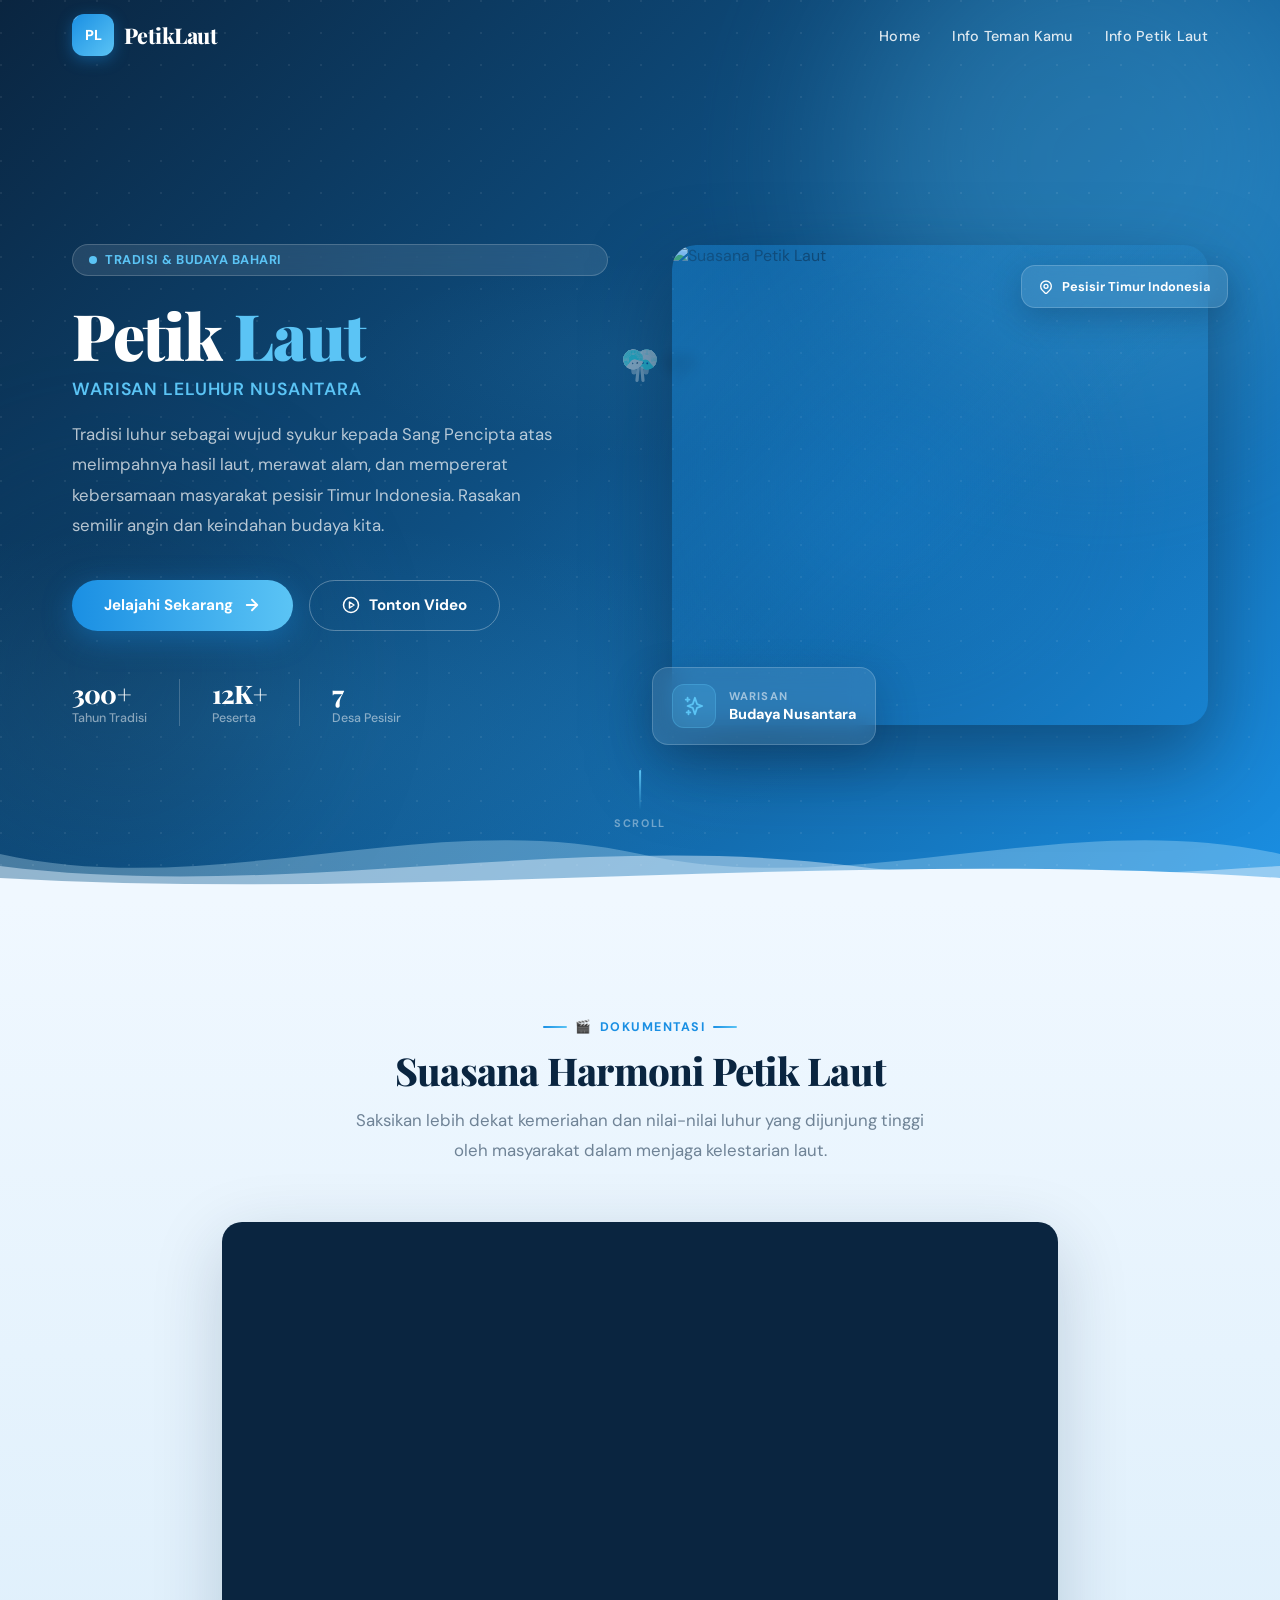
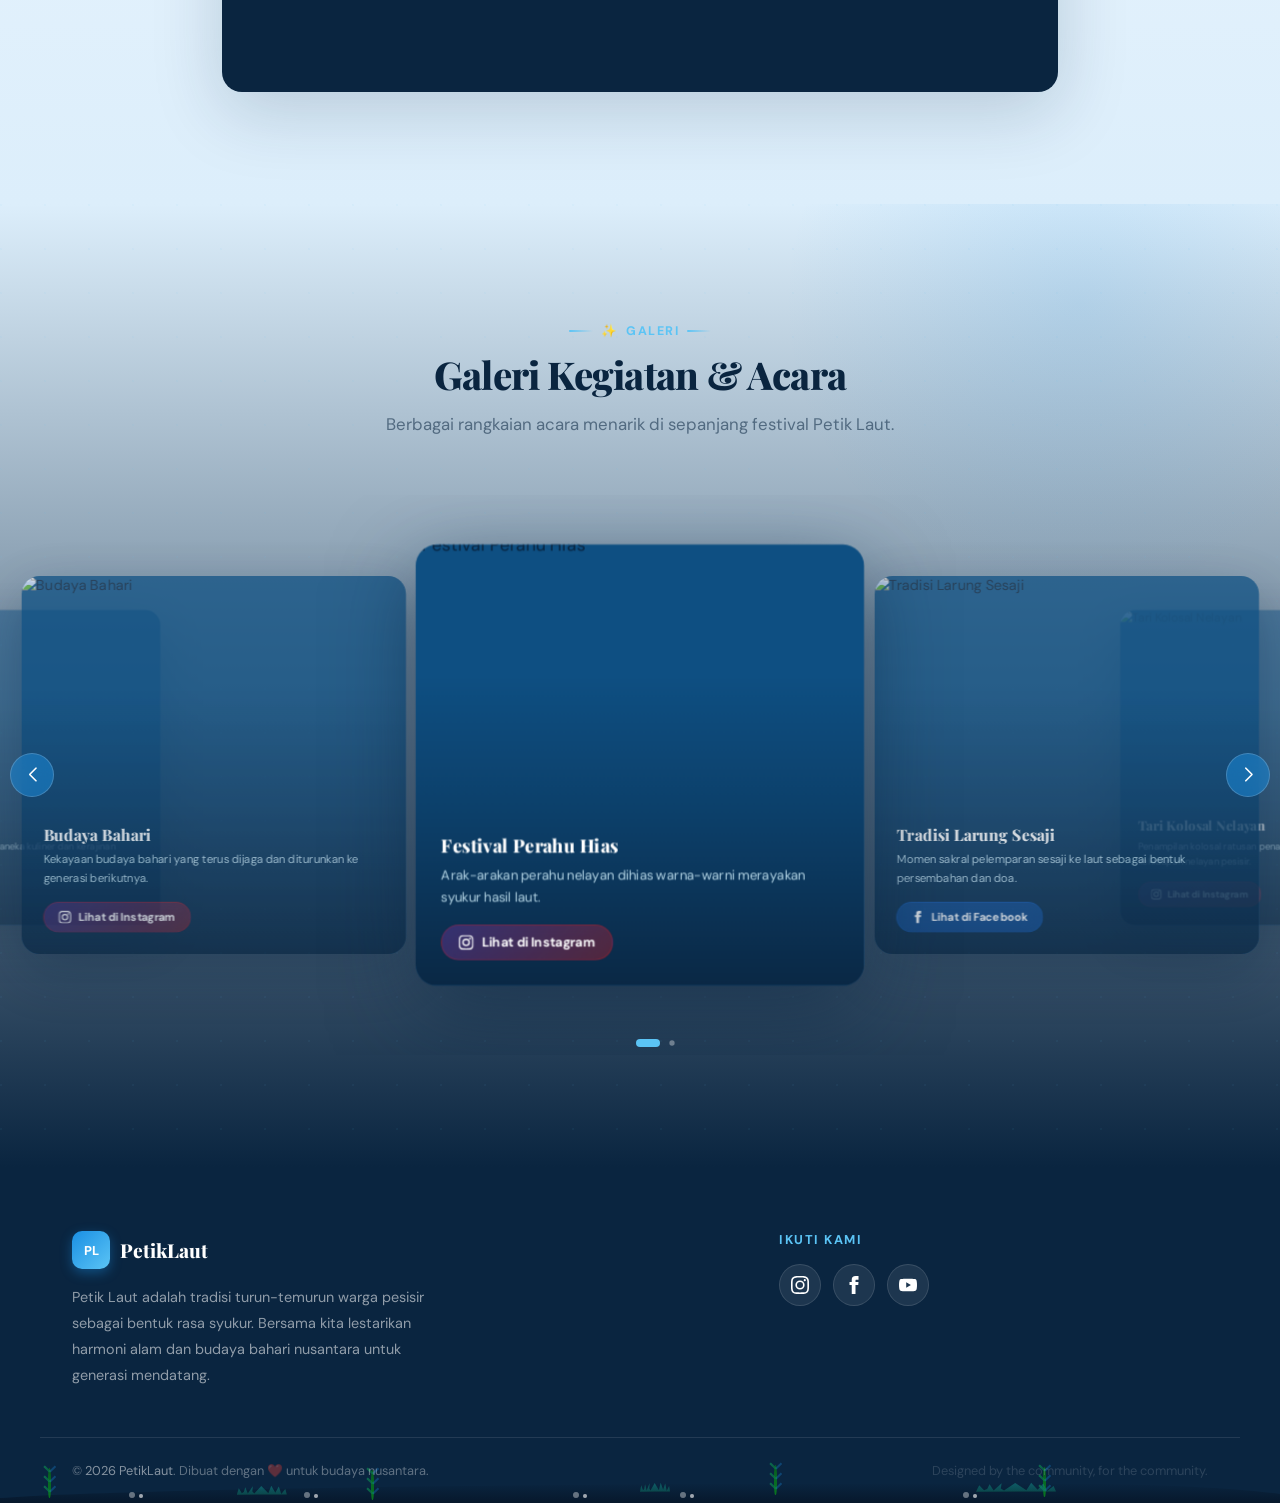
==== index.html @ adb7ad62 "first commit" ====
<!DOCTYPE html>
<html lang="id">
<head>
  <meta charset="UTF-8">
  <meta name="viewport" content="width=device-width, initial-scale=1.0">
  <title>PetikLaut | Tradisi & Budaya Bahari Nusantara</title>
  <meta name="description" content="PetikLaut adalah festival tradisi syukur masyarakat pesisir yang merayakan kelimpahan hasil laut dan kebersamaan budaya bahari nusantara.">

  <!-- Google Fonts -->
  <link rel="preconnect" href="https://fonts.googleapis.com">
  <link rel="preconnect" href="https://fonts.gstatic.com" crossorigin>
  <link href="https://fonts.googleapis.com/css2?family=Playfair+Display:ital,wght@0,400;0,700;0,800;0,900;1,400&family=DM+Sans:wght@300;400;500;600;700&display=swap" rel="stylesheet">

  <!-- Swiper CSS -->
  <link rel="stylesheet" href="https://cdn.jsdelivr.net/npm/swiper@11/swiper-bundle.min.css">

  <!-- Custom CSS -->
  <link rel="stylesheet" href="style.css">

  <!-- Tailwind CDN (utility helpers) -->
  <script src="https://cdn.tailwindcss.com"></script>
  <script>
    tailwind.config = {
      corePlugins: { preflight: false },
      theme: {
        extend: {
          fontFamily: {
            sans: ['DM Sans', 'sans-serif'],
            display: ['Playfair Display', 'serif']
          }
        }
      }
    }
  </script>
</head>
<body>

  <!-- ================================================
       NAVBAR
  ================================================ -->
  <header class="navbar" id="navbar">
    <div class="navbar-inner">
      <!-- Logo -->
      <a href="#home" class="logo" id="logoLink">
        <div class="logo-icon" id="logoIcon">PL</div>
        <span class="logo-text" id="logoText">PetikLaut</span>
      </a>

      <!-- Desktop Nav -->
      <ul class="nav-links" id="desktopNav" role="navigation" aria-label="Menu Utama">
        <!-- Populated by JS -->
      </ul>

      <!-- Hamburger -->
      <button class="hamburger" id="hamburgerBtn" aria-label="Buka menu" aria-expanded="false">
        <span></span>
        <span></span>
        <span></span>
      </button>
    </div>

    <!-- Mobile Menu -->
    <div class="mobile-menu" id="mobileMenu" aria-hidden="true">
      <!-- Populated by JS -->
    </div>
  </header>

  <main>

    <!-- ================================================
         HERO SECTION
    ================================================ -->
    <section id="home" class="hero-section">
      <!-- Animated background -->
      <div class="hero-bg" aria-hidden="true">
        <div class="hero-wave"></div>
        <div class="hero-wave"></div>
        <div class="hero-wave"></div>
      </div>
      <div class="hero-lines" aria-hidden="true"></div>

      <!-- Ocean Bubbles -->
      <div class="ocean-bubbles" aria-hidden="true">
        <span class="bubble" style="--s:12px;--l:5%;--d:0s;--t:9s"></span>
        <span class="bubble" style="--s:8px;--l:12%;--d:2s;--t:11s"></span>
        <span class="bubble" style="--s:5px;--l:18%;--d:4s;--t:8s"></span>
        <span class="bubble" style="--s:15px;--l:25%;--d:1s;--t:12s"></span>
        <span class="bubble" style="--s:6px;--l:32%;--d:3s;--t:10s"></span>
        <span class="bubble" style="--s:10px;--l:40%;--d:0.5s;--t:9s"></span>
        <span class="bubble" style="--s:4px;--l:48%;--d:5s;--t:7s"></span>
        <span class="bubble" style="--s:8px;--l:55%;--d:2.5s;--t:11s"></span>
        <span class="bubble" style="--s:11px;--l:62%;--d:1.5s;--t:10s"></span>
        <span class="bubble" style="--s:5px;--l:70%;--d:4.5s;--t:8s"></span>
        <span class="bubble" style="--s:9px;--l:78%;--d:0.8s;--t:12s"></span>
        <span class="bubble" style="--s:6px;--l:85%;--d:3.5s;--t:9s"></span>
        <span class="bubble" style="--s:13px;--l:92%;--d:2.2s;--t:10s"></span>
        <span class="bubble" style="--s:7px;--l:15%;--d:6s;--t:11s"></span>
        <span class="bubble" style="--s:10px;--l:45%;--d:7s;--t:8s"></span>
        <span class="bubble" style="--s:4px;--l:65%;--d:5.5s;--t:13s"></span>
        <span class="bubble" style="--s:8px;--l:35%;--d:8s;--t:9s"></span>
        <span class="bubble" style="--s:6px;--l:80%;--d:6.5s;--t:10s"></span>
      </div>

      <!-- Animated Ocean Waves -->
      <div class="ocean-waves" aria-hidden="true">
        <svg class="ocean-wave-svg wave-back" xmlns="http://www.w3.org/2000/svg" viewBox="0 0 1440 100" preserveAspectRatio="none">
          <path d="M0,60 C120,100 240,20 360,60 C480,100 600,20 720,60 C840,100 960,20 1080,60 C1200,100 1320,20 1440,60 L1440,100 L0,100 Z"/>
        </svg>
        <svg class="ocean-wave-svg wave-mid" xmlns="http://www.w3.org/2000/svg" viewBox="0 0 1440 100" preserveAspectRatio="none">
          <path d="M0,70 C160,100 320,40 480,70 C640,100 800,40 960,70 C1120,100 1280,40 1440,70 L1440,100 L0,100 Z"/>
        </svg>
        <svg class="ocean-wave-svg wave-front" xmlns="http://www.w3.org/2000/svg" viewBox="0 0 1440 100" preserveAspectRatio="none">
          <path d="M0,80 C240,100 480,55 720,80 C960,100 1200,55 1440,80 L1440,100 L0,100 Z"/>
        </svg>
      </div>

      <!-- CSS Koi Fish (credit: codepen.io/Adir-SL/pen/LYEPzxW) -->
      <div class="koi-pond" aria-hidden="true">
        <div class="fish">
          <div class="koiCoil"></div><div class="koiCoil"></div><div class="koiCoil"></div>
          <div class="koiCoil"></div><div class="koiCoil"></div><div class="koiCoil"></div>
          <div class="koiCoil"></div><div class="koiCoil"></div><div class="koiCoil"></div>
          <div class="koiCoil"></div><div class="koiCoil"></div><div class="koiCoil"></div>
          <div class="koiCoil"></div><div class="koiCoil"></div><div class="koiCoil"></div>
        </div>
        <div class="fish">
          <div class="koiCoil"></div><div class="koiCoil"></div><div class="koiCoil"></div>
          <div class="koiCoil"></div><div class="koiCoil"></div><div class="koiCoil"></div>
          <div class="koiCoil"></div><div class="koiCoil"></div><div class="koiCoil"></div>
          <div class="koiCoil"></div><div class="koiCoil"></div><div class="koiCoil"></div>
          <div class="koiCoil"></div><div class="koiCoil"></div><div class="koiCoil"></div>
        </div>
      </div>

      <!-- Fish Shadow Silhouettes -->
      <div class="fish-shadows" aria-hidden="true">
        <svg class="shadow-fish" viewBox="0 0 235 104" xmlns="http://www.w3.org/2000/svg">
          <path id="sf1" d="m 68.19699,20.522295 c 0.0489,-0.44418 -0.2178,-0.896934 -1.01784,-1.415715 -0.72801,-0.47505 -1.4826,-0.932949 -2.2149,-1.401138 -1.6035,-1.02813 -3.29018,-1.969653 -4.89798,-3.079245 C 55.39553,11.384887 49.845,10.221274 44.30305,9.4752582 42.0307,9.1888572 39.49082,9.3063332 37.58119,7.900907 36.09945,6.819613 33.53126,3.072384 30.71613,1.444869 30.22993,1.154181 27.94386,0 27.94386,0 c 0,0 1.30939,3.550006 1.60951,4.264295 0.69542,1.644664 -0.38158,3.063809 -0.83262,4.642447 -0.29069,1.0418502 2.13772,0.8129002 2.26463,1.782721 0.18179,1.432007 -4.15197,1.936211 -6.59152,2.417263 -3.65634,0.715146 -7.91635,2.082842 -11.56925,0.884072 C 8.52001,12.607667 5.45192,9.8611282 2.35895,6.755302 3.79696,13.480591 7.79715,17.358159 7.97465,18.177919 8.16072,19.083427 7.51504,19.269502 6.93366,19.860313 5.64399,21.125967 0.018,27.591438 0,29.641695 1.61379,29.39388 3.56115,27.980738 4.9803,27.155833 c 1.58035,-0.905509 7.60593,-5.373029 9.29347,-6.065023 0.38587,-0.160351 5.0549,-1.531476 5.09434,-0.932948 0.0695,0.932948 -0.30784,1.137031 -0.18436,1.527188 0.22638,0.746016 1.44144,1.46545 2.02282,1.985088 1.50918,1.292237 3.21044,2.42841 4.27373,4.156252 1.49203,2.401827 1.55805,4.999163 1.98251,7.677102 0.99469,-0.111473 2.0091,-2.17545 2.55961,-2.992638 0.51278,-0.772598 2.38639,-4.071359 3.09725,-4.275442 0.67227,-0.204082 2.75511,0.958673 3.50284,1.180763 2.85973,0.848057 5.644,1.353976 8.56032,1.353976 3.50799,0.0094 12.726,0.258104 19.55505,-4.800226 0.75545,-0.567658 2.55703,-2.731104 2.55703,-2.731104 0,0 -0.37644,-0.57709 -1.04785,-0.790605 0.89779,-0.584808 1.8659,-1.211633 1.94993,-1.925921 z"/>
          <path id="sf2" d="m 172.04828,20.913839 c 0.0489,-0.444179 -0.2178,-0.896934 -1.01784,-1.415715 -0.72801,-0.475049 -1.4826,-0.932948 -2.2149,-1.401138 -1.6035,-1.028129 -3.29018,-1.969653 -4.89798,-3.079244 -4.67074,-3.24131 -10.22127,-4.404923 -15.76322,-5.1509392 -2.27235,-0.286401 -4.81223,-0.168925 -6.72186,-1.574351 -1.48174,-1.081294 -4.04993,-4.828523 -6.86506,-6.456038 -0.4862,-0.290688 -2.77227,-1.44486897 -2.77227,-1.44486897 0,0 1.30939,3.55000597 1.60951,4.26429497 0.69542,1.644664 -0.38158,3.063809 -0.83262,4.642447 -0.29069,1.0418502 2.13772,0.8129002 2.26463,1.7827212 0.18179,1.432007 -4.15197,1.936211 -6.59152,2.417263 -3.65634,0.715146 -7.91635,2.082841 -11.56925,0.884071 -4.3046,-1.38313 -7.37269,-4.129669 -10.46566,-7.2354952 1.43801,6.7252892 5.4382,10.6028562 5.6157,11.4226162 0.18607,0.905509 -0.45961,1.091584 -1.04099,1.682394 -1.28967,1.265655 -6.91566,7.731125 -6.93366,9.781383 1.61379,-0.247815 3.56115,-1.660957 4.9803,-2.485862 1.58035,-0.905509 7.60593,-5.373029 9.29347,-6.065023 0.38587,-0.160351 5.0549,-1.531476 5.09434,-0.932949 0.0695,0.932949 -0.30784,1.137031 -0.18436,1.527189 0.22638,0.746016 1.44144,1.465449 2.02282,1.985088 1.50918,1.292237 3.21044,2.42841 4.27373,4.156252 1.49203,2.401827 1.55805,4.999163 1.98251,7.677102 0.99469,-0.111473 2.0091,-2.17545 2.55961,-2.992638 0.51278,-0.772598 2.38639,-4.07136 3.09725,-4.275442 0.67227,-0.204082 2.75511,0.958673 3.50284,1.180763 2.85973,0.848057 5.644,1.353976 8.56032,1.353976 3.50799,0.0094 12.726,0.258104 19.55505,-4.800226 0.75545,-0.567658 2.55703,-2.731104 2.55703,-2.731104 0,0 -0.37644,-0.577091 -1.04785,-0.790605 0.89779,-0.584808 1.8659,-1.211633 1.94993,-1.925922 z"/>
          <path id="sf3" d="m 127.65312,60.900973 c 0.0489,-0.44418 -0.2178,-0.896934 -1.01784,-1.415715 -0.72801,-0.47505 -1.4826,-0.932949 -2.2149,-1.401138 -1.6035,-1.02813 -3.29018,-1.969653 -4.89799,-3.079245 -4.67074,-3.24131 -10.22127,-4.404923 -15.76322,-5.150939 -2.27235,-0.286401 -4.812228,-0.168925 -6.721858,-1.574351 -1.48174,-1.081294 -4.04993,-4.828523 -6.86506,-6.456038 -0.4862,-0.290688 -2.77227,-1.444869 -2.77227,-1.444869 0,0 1.30939,3.550006 1.60951,4.264295 0.69542,1.644664 -0.38158,3.063809 -0.83262,4.642447 -0.29069,1.04185 2.13772,0.8129 2.26463,1.782721 0.18179,1.432007 -4.15197,1.936211 -6.59152,2.417263 -3.65634,0.715146 -7.91635,2.082842 -11.56925,0.884072 -4.3046,-1.383131 -7.37269,-4.12967 -10.46566,-7.235496 1.43801,6.725289 5.4382,10.602857 5.6157,11.422617 0.18607,0.905508 -0.45961,1.091583 -1.04099,1.682394 -1.28967,1.265654 -6.91566,7.731125 -6.93366,9.781382 1.61379,-0.247815 3.56115,-1.660957 4.9803,-2.485862 1.58035,-0.905509 7.60593,-5.373029 9.29347,-6.065023 0.38587,-0.160351 5.0549,-1.531476 5.09434,-0.932948 0.0695,0.932948 -0.30784,1.137031 -0.18436,1.527188 0.22638,0.746016 1.44144,1.46545 2.02282,1.985088 1.50918,1.292237 3.21044,2.42841 4.27373,4.156252 1.49203,2.401827 1.55805,4.999163 1.98251,7.677102 0.99469,-0.111473 2.0091,-2.17545 2.55961,-2.992638 0.51278,-0.772598 2.38639,-4.071359 3.09725,-4.275442 0.67227,-0.204082 2.75511,0.958673 3.50284,1.180763 2.85973,0.848057 5.643998,1.353976 8.560318,1.353976 3.50799,0.0094 12.726,0.258104 19.55506,-4.800226 0.75545,-0.567658 2.55703,-2.731104 2.55703,-2.731104 0,0 -0.37644,-0.57709 -1.04785,-0.790605 0.89779,-0.584808 1.8659,-1.211633 1.94993,-1.925921 z"/>
          <path id="sf4" d="m 200.07076,80.737109 c 0.0489,-0.44418 -0.2178,-0.896934 -1.01784,-1.415715 -0.72801,-0.47505 -1.4826,-0.932949 -2.2149,-1.401138 -1.6035,-1.02813 -3.29018,-1.969653 -4.89798,-3.079245 -4.67074,-3.24131 -10.22127,-4.404923 -15.76322,-5.150939 -2.27235,-0.286401 -4.81223,-0.168925 -6.72186,-1.574351 -1.48174,-1.081294 -4.04993,-4.828523 -6.86506,-6.456038 -0.4862,-0.290688 -2.77227,-1.444869 -2.77227,-1.444869 0,0 1.30939,3.550006 1.60951,4.264295 0.69542,1.644664 -0.38158,3.063809 -0.83262,4.642447 -0.29069,1.04185 2.13772,0.8129 2.26463,1.782721 0.18179,1.432007 -4.15197,1.936211 -6.59152,2.417263 -3.65634,0.715146 -7.91635,2.082842 -11.56925,0.884072 -4.3046,-1.383131 -7.37269,-4.12967 -10.46566,-7.235496 1.43801,6.725289 5.4382,10.602857 5.6157,11.422617 0.18607,0.905508 -0.45961,1.091583 -1.04099,1.682394 -1.28967,1.265654 -6.91566,7.731125 -6.93366,9.781382 1.61379,-0.247815 3.56115,-1.660957 4.9803,-2.485862 1.58035,-0.905509 7.60593,-5.373029 9.29347,-6.065023 0.38587,-0.160351 5.0549,-1.531476 5.09434,-0.932948 0.0695,0.932948 -0.30784,1.137031 -0.18436,1.527188 0.22638,0.746016 1.44144,1.46545 2.02282,1.985088 1.50918,1.292237 3.21044,2.42841 4.27373,4.156252 1.49203,2.401827 1.55805,4.999163 1.98251,7.677102 0.99469,-0.111473 2.0091,-2.17545 2.55961,-2.992638 0.51278,-0.772598 2.38639,-4.071359 3.09725,-4.275442 0.67227,-0.204082 2.75511,0.958673 3.50284,1.180763 2.85973,0.848057 5.644,1.353976 8.56032,1.353976 3.50799,0.0094 12.726,0.258104 19.55505,-4.800226 0.75545,-0.567658 2.55703,-2.731104 2.55703,-2.731104 0,0 -0.37644,-0.57709 -1.04785,-0.790605 0.89779,-0.584808 1.8659,-1.211633 1.94993,-1.925921 z"/>
        </svg>
      </div>

      <div class="hero-container">
        <!-- Left Column -->
        <div class="hero-left">
          <div class="hero-badge reveal" id="heroBadge">
            <span class="hero-badge-dot"></span>
            <span id="heroBadgeText">Tradisi &amp; Budaya Bahari</span>
          </div>

          <h1 class="hero-title reveal reveal-delay-1" id="heroTitle">
            <!-- Injected by JS -->
          </h1>

          <p class="hero-subtitle reveal reveal-delay-2" id="heroSubtitle">
            <!-- Injected by JS -->
          </p>

          <p class="hero-desc reveal reveal-delay-3" id="heroDesc">
            <!-- Injected by JS -->
          </p>

          <div class="hero-ctas reveal reveal-delay-4" id="heroCtas">
            <!-- Injected by JS -->
          </div>

          <div class="hero-stats reveal reveal-delay-5" id="heroStats">
            <!-- Injected by JS -->
          </div>
        </div>

        <!-- Right Column -->
        <div class="hero-right reveal reveal-delay-2">
          <div class="hero-image-wrapper" id="heroImageWrapper">
            <img src="" alt="Suasana Petik Laut" class="hero-image" id="heroImage" loading="eager">
            <div class="hero-image-glow" aria-hidden="true"></div>
          </div>

          <!-- Floating badges -->
          <div class="float-badge" id="floatBadge">
            <div class="float-badge-icon">
              <svg width="22" height="22" fill="none" stroke="currentColor" stroke-width="2" viewBox="0 0 24 24"><path d="M5 3v4M3 5h4M6 17v4m-2-2h4m5-16l2.286 6.857L21 12l-5.714 2.143L13 21l-2.286-6.857L5 12l5.714-2.143L13 3z" stroke-linecap="round" stroke-linejoin="round"/></svg>
            </div>
            <div class="float-badge-text">
              <small id="floatBadgeLabel">Warisan</small>
              <strong id="floatBadgeValue">Budaya Nusantara</strong>
            </div>
          </div>

          <div class="float-badge-2" id="floatBadge2">
            <svg width="16" height="16" fill="none" stroke="currentColor" stroke-width="2" viewBox="0 0 24 24"><path d="M17.657 16.657L13.414 20.9a1.998 1.998 0 01-2.827 0l-4.244-4.243a8 8 0 1111.314 0z" stroke-linecap="round" stroke-linejoin="round"/><path d="M15 11a3 3 0 11-6 0 3 3 0 016 0z" stroke-linecap="round" stroke-linejoin="round"/></svg>
            Pesisir Timur Indonesia
          </div>
        </div>
      </div>

      <!-- Scroll indicator -->
      <div class="scroll-indicator" aria-hidden="true">
        <div class="scroll-indicator-line"></div>
        <span>Scroll</span>
      </div>
    </section>

    <!-- ================================================
         VIDEO SECTION
    ================================================ -->
    <section id="info-teman">
      <div class="video-section-inner">
        <div class="section-header reveal">
          <div class="section-eyebrow" id="videoEyebrow">
            <span>🎬</span> Dokumentasi
          </div>
          <h2 class="section-title" id="videoTitle">Suasana Harmoni Petik Laut</h2>
          <p class="section-desc" id="videoDesc">
            <!-- Injected by JS -->
          </p>
        </div>

        <div class="video-wrapper reveal reveal-delay-2" id="video-section">
          <!-- iframe injected by JS -->
        </div>
      </div>
    </section>

    <!-- ================================================
         CAROUSEL SECTION
    ================================================ -->
    <section id="info-petik">
      <div class="carousel-section-inner">
        <div class="section-header reveal">
          <div class="section-eyebrow" id="carouselEyebrow">
            <span>✨</span> Galeri
          </div>
          <h2 class="section-title" id="carouselTitle">Galeri Kegiatan &amp; Acara</h2>
          <p class="section-desc" id="carouselDesc">
            <!-- Injected by JS -->
          </p>
        </div>

        <!-- Swiper -->
        <div class="swiper mySwiper reveal reveal-delay-2">
          <div class="swiper-wrapper" id="carouselWrapper">
            <!-- Slides injected by JS -->
          </div>
          <div class="swiper-pagination"></div>
          <div class="swiper-button-prev"></div>
          <div class="swiper-button-next"></div>
        </div>
      </div>
    </section>

  </main>

  <!-- ================================================
       FOOTER
  ================================================ -->
  <footer id="footer">
    <!-- Swimming fish in footer -->
    <div class="ft-sea-fish" aria-hidden="true"><span></span><span></span><span></span></div>
    <div class="ft-seabed" aria-hidden="true">
      <div class="ft-seaweed"><span></span><span></span><span></span></div>
      <div class="ft-seaweed"><span></span><span></span><span></span></div>
      <div class="ft-seaweed"><span></span><span></span><span></span></div>
      <div class="ft-seaweed"><span></span><span></span><span></span></div>
      <div class="ft-bubbles"><span></span><span></span><span></span><span></span><span></span></div>
      <div class="ft-bubbles"><span></span><span></span><span></span><span></span><span></span></div>
      <div class="ft-bubbles"><span></span><span></span><span></span><span></span><span></span></div>
      <div class="ft-kelp"></div>
      <div class="ft-kelp"></div>
      <div class="ft-kelp"></div>
    </div>

    <div class="footer-inner">
      <div class="footer-left">
        <div class="footer-brand">
          <div class="footer-logo-icon" id="footerLogoIcon">PL</div>
          <span class="footer-logo-text" id="footerLogoText">PetikLaut</span>
        </div>
        <p class="footer-desc" id="footerInfo">
          <!-- Injected by JS -->
        </p>
      </div>

      <div class="footer-right">
        <p class="footer-social-title">Ikuti Kami</p>
        <div class="footer-social-links" id="socialLinks">
          <!-- Injected by JS -->
        </div>
      </div>
    </div>

    <div class="footer-bottom">
      <p class="footer-copy">
        &copy; <span id="year"></span> <span id="footerCopyright">PetikLaut</span>. Dibuat dengan ❤️ untuk budaya nusantara.
      </p>
      <p class="footer-copy" style="opacity:0.4;">Designed by the community, for the community.</p>
    </div>
  </footer>

  <!-- Swiper JS -->
  <script src="https://cdn.jsdelivr.net/npm/swiper@11/swiper-bundle.min.js"></script>

  <!-- Custom JS -->
  <script src="script.js"></script>
</body>
</html>
---- style.css ----
/* ===================================================
   PetikLaut - Custom CSS
   Ocean-themed, modern, airy landing page
   Fonts: Playfair Display (display) + DM Sans (body)
=================================================== */

/* --- Reset & Base --- */
*, *::before, *::after {
  margin: 0;
  padding: 0;
  box-sizing: border-box;
}

html {
  scroll-behavior: smooth;
  font-size: 16px;
}

body {
  font-family: 'DM Sans', sans-serif;
  background-color: #f0f8ff;
  color: #0a2540;
  overflow-x: hidden;
  -webkit-font-smoothing: antialiased;
}

/* --- CSS Variables --- */
:root {
  --ocean-deep:   #0a2540;
  --ocean-mid:    #0e4f82;
  --ocean-bright: #1a8fe3;
  --ocean-light:  #5bc4f5;
  --ocean-foam:   #d0f0fd;
  --sand:         #f0f8ff;
  --accent:       #f59e0b;
  --white:        #ffffff;
  --radius-lg: 1rem;
  --radius-xl: 1.5rem;
  --radius-2xl: 2rem;
  --shadow-ocean: 0 20px 60px -10px rgba(10, 37, 64, 0.35);
  --shadow-card: 0 25px 50px -12px rgba(0, 0, 0, 0.15);
  --transition-smooth: all 0.4s cubic-bezier(0.4, 0, 0.2, 1);
}

/* =============================================
   NAVBAR / HEADER
============================================= */
.navbar {
  position: fixed;
  top: 0;
  left: 0;
  width: 100%;
  z-index: 1000;
  background: transparent;
  backdrop-filter: none;
  -webkit-backdrop-filter: none;
  border-bottom: 1px solid transparent;
  transition: background 0.4s ease, box-shadow 0.4s ease, backdrop-filter 0.4s ease, border-color 0.4s ease;
}

.navbar.scrolled {
  background: rgba(255, 255, 255, 0.88);
  backdrop-filter: blur(20px);
  -webkit-backdrop-filter: blur(20px);
  border-bottom: 1px solid rgba(10, 37, 64, 0.08);
  box-shadow: 0 2px 32px rgba(10, 37, 64, 0.10);
}

.navbar-inner {
  max-width: 1200px;
  margin: 0 auto;
  padding: 0 2rem;
  height: 70px;
  display: flex;
  align-items: center;
  justify-content: space-between;
}

/* Logo */
.logo {
  display: flex;
  align-items: center;
  gap: 0.6rem;
  text-decoration: none;
}

.logo-icon {
  width: 42px;
  height: 42px;
  background: linear-gradient(135deg, var(--ocean-bright), var(--ocean-light));
  border-radius: 12px;
  display: flex;
  align-items: center;
  justify-content: center;
  color: white;
  font-weight: 800;
  font-size: 0.9rem;
  letter-spacing: -0.5px;
  box-shadow: 0 4px 15px rgba(26, 143, 227, 0.4);
  flex-shrink: 0;
  position: relative;
  overflow: hidden;
}

.logo-icon::after {
  content: '';
  position: absolute;
  top: -40%;
  left: -40%;
  width: 60%;
  height: 60%;
  background: rgba(255,255,255,0.25);
  border-radius: 50%;
}

.logo-text {
  font-family: 'Playfair Display', serif;
  font-size: 1.35rem;
  font-weight: 800;
  color: white;
  letter-spacing: -0.5px;
  transition: color 0.4s ease;
}

.navbar.scrolled .logo-text {
  color: var(--ocean-deep);
}

/* Desktop Nav Links */
.nav-links {
  display: flex;
  align-items: center;
  gap: 2rem;
  list-style: none;
}

.nav-link {
  font-size: 0.9rem;
  font-weight: 500;
  color: rgba(255, 255, 255, 0.85);
  text-decoration: none;
  letter-spacing: 0.02em;
  position: relative;
  padding: 0.25rem 0;
  transition: color 0.3s ease;
}

.navbar.scrolled .nav-link {
  color: var(--ocean-deep);
}

.nav-link::after {
  content: '';
  position: absolute;
  bottom: -4px;
  left: 0;
  right: 0;
  height: 2px;
  background: var(--ocean-bright);
  transform: scaleX(0);
  transform-origin: center;
  border-radius: 99px;
  transition: transform 0.3s ease;
}

.nav-link:hover {
  color: var(--ocean-light);
}

.navbar.scrolled .nav-link:hover {
  color: var(--ocean-bright);
}

.nav-link:hover::after {
  transform: scaleX(1);
}

/* Hamburger */
.hamburger {
  display: none;
  flex-direction: column;
  gap: 5px;
  cursor: pointer;
  padding: 6px;
  border: none;
  background: rgba(255, 255, 255, 0.1);
  border-radius: 8px;
  transition: background 0.3s ease;
}

.navbar.scrolled .hamburger {
  background: rgba(10, 37, 64, 0.08);
}

.hamburger span {
  display: block;
  width: 24px;
  height: 2.5px;
  background: white;
  border-radius: 2px;
  transition: var(--transition-smooth);
}

.navbar.scrolled .hamburger span {
  background: var(--ocean-deep);
}

.hamburger.open span:nth-child(1) {
  transform: translateY(7.5px) rotate(45deg);
}
.hamburger.open span:nth-child(2) {
  opacity: 0;
  transform: scaleX(0);
}
.hamburger.open span:nth-child(3) {
  transform: translateY(-7.5px) rotate(-45deg);
}

/* Mobile Menu */
.mobile-menu {
  display: none;
  position: absolute;
  top: 100%;
  left: 0;
  width: 100%;
  background: rgba(255, 255, 255, 0.98);
  backdrop-filter: blur(20px);
  border-bottom: 1px solid rgba(10, 37, 64, 0.08);
  padding: 1rem 2rem 1.5rem;
  box-shadow: 0 10px 40px rgba(10, 37, 64, 0.12);
  transform: translateY(-10px);
  opacity: 0;
  transition: var(--transition-smooth);
  pointer-events: none;
}

.mobile-menu.open {
  display: block;
  transform: translateY(0);
  opacity: 1;
  pointer-events: all;
}

.mobile-nav-link {
  display: block;
  padding: 0.85rem 0;
  font-size: 1rem;
  font-weight: 600;
  color: var(--ocean-deep);
  text-decoration: none;
  border-bottom: 1px solid rgba(10, 37, 64, 0.08);
  transition: color 0.3s ease;
}

.mobile-nav-link:last-child {
  border-bottom: none;
}

.mobile-nav-link:hover {
  color: var(--ocean-bright);
}

/* =============================================
   HERO SECTION
============================================= */
.hero-section {
  min-height: 100vh;
  display: flex;
  align-items: center;
  flex-direction: column;
  justify-content: center;
  padding-top: 70px;
  position: relative;
  overflow: hidden;
  background: linear-gradient(135deg, #0a2540 0%, #0e4f82 45%, #1a8fe3 100%);
}

/* =============================================
   OCEAN ANIMATIONS
============================================= */

/* --- Animated Ocean Waves at hero bottom --- */
.ocean-waves {
  position: absolute;
  bottom: -2px;
  left: 0;
  width: 100%;
  height: 120px;
  z-index: 5;
  pointer-events: none;
  overflow: hidden;
}

.ocean-wave-svg {
  position: absolute;
  bottom: 0;
  left: 0;
  width: 200%;
  height: 100%;
}

.wave-back {
  fill: rgba(208, 240, 253, 0.30);
  animation: waveSlide 14s linear infinite;
}

.wave-mid {
  fill: rgba(220, 238, 251, 0.50);
  animation: waveSlide 10s linear infinite reverse;
}

.wave-front {
  fill: #f0f8ff;
  animation: waveSlide 7s linear infinite;
}

@keyframes waveSlide {
  0%   { transform: translateX(0); }
  100% { transform: translateX(-50%); }
}

/* --- Ocean Bubbles --- */
.ocean-bubbles {
  position: absolute;
  inset: 0;
  pointer-events: none;
  overflow: hidden;
  z-index: 3;
}

.bubble {
  position: absolute;
  bottom: -20px;
  left: var(--l);
  width: var(--s);
  height: var(--s);
  border-radius: 50%;
  background: radial-gradient(
    circle at 30% 30%,
    rgba(255, 255, 255, 0.45),
    rgba(255, 255, 255, 0.12) 50%,
    rgba(255, 255, 255, 0.05)
  );
  border: 1px solid rgba(255, 255, 255, 0.25);
  animation: bubbleRise var(--t) ease-in var(--d) infinite;
  will-change: transform, opacity;
}

/* Even bubbles: straight rise */
@keyframes bubbleRise {
  0% {
    transform: translateY(0) translateX(0) scale(1);
    opacity: 0;
  }
  5% {
    opacity: 0.7;
  }
  50% {
    opacity: 0.35;
  }
  100% {
    transform: translateY(-100vh) translateX(30px) scale(0.2);
    opacity: 0;
  }
}

/* Odd bubbles: wobble rise */
.bubble:nth-child(odd) {
  animation-name: bubbleRiseWobble;
}

@keyframes bubbleRiseWobble {
  0% {
    transform: translateY(0) translateX(0) scale(1);
    opacity: 0;
  }
  5% {
    opacity: 0.7;
  }
  25% {
    transform: translateY(-25vh) translateX(20px) scale(0.85);
  }
  50% {
    transform: translateY(-50vh) translateX(-15px) scale(0.65);
    opacity: 0.3;
  }
  75% {
    transform: translateY(-75vh) translateX(25px) scale(0.4);
  }
  100% {
    transform: translateY(-100vh) translateX(-10px) scale(0.15);
    opacity: 0;
  }
}

/* --- Underwater caustics light --- */
.hero-section::after {
  content: '';
  position: absolute;
  inset: 0;
  background:
    radial-gradient(ellipse 600px 200px at 20% 80%, rgba(91, 196, 245, 0.10), transparent),
    radial-gradient(ellipse 400px 150px at 70% 60%, rgba(26, 143, 227, 0.08), transparent),
    radial-gradient(ellipse 300px 100px at 50% 40%, rgba(91, 196, 245, 0.06), transparent);
  animation: caustics 6s ease-in-out infinite alternate;
  pointer-events: none;
  z-index: 2;
}

@keyframes caustics {
  0% {
    opacity: 0.5;
    transform: scale(1) rotate(0deg);
  }
  100% {
    opacity: 1;
    transform: scale(1.05) rotate(1deg);
  }
}

/* --- Pure CSS Koi Fish --- */
.koi-pond {
  position: absolute;
  inset: 0;
  pointer-events: none;
  z-index: 4;
  overflow: hidden;
  opacity: 0.45;
}

.fish {
  position: absolute;
  top: -35%;
  left: 0;
  width: 100%;
  height: 100%;
  filter: drop-shadow(
    calc(var(--coilSize) * 4) calc(var(--coilSize) / 3) 5px rgba(0, 0, 0, 0.2)
  );
  --coilSize: 10px;
  --delayCount: 40ms;
  --scaleMe: 1;
  --scaleFlip: 1;
  --posFlip: 0;
}

.fish .koiCoil {
  position: absolute;
  width: var(--coilSize);
  height: var(--coilSize);
  background-color: var(--ocean-light);
  border-radius: 50%;
  top: 50%;
  left: 50%;
  margin-left: calc(var(--coilSize) / -2);
  margin-top: calc(var(--coilSize) / -2);
  transform: scale(var(--scaleMe));
  filter: contrast(200%);
  offset-path: path(
    "M11.7692 229.5C14.552 200.052 7.51901 171.858 -42.8757 170.644C-105.869 169.128 -131.294 76.612 -101.695 51.5872C-72.0955 26.5625 -24.6607 -50.7867 70.5883 51.5872C165.837 153.961 27.7073 131.211 33.0199 183.157C38.3326 235.102 90.3211 195.669 139.274 223.727C188.226 251.785 207.959 299.56 139.274 316.243C70.5883 332.926 41.3685 398.9 81.9726 419.754C122.577 440.608 222 478.524 222 419.754C222 372.738 222 242.432 222 183.157C219.091 129.948 175.78 30.8091 25.8099 59.9288C-161.652 96.3284 -30.3529 119.837 25.8099 141.07C81.9726 162.303 171.529 204.769 126.751 260.506C81.9726 316.243 101.326 362.501 139.274 373.496C177.222 384.492 170.012 464.495 70.5883 462.979C-28.835 461.462 -42.8757 393.015 -42.8757 373.496C-42.8757 238.288 11.7692 293 11.7692 240.506C11.7692 208.05 11.7692 237.336 11.7692 229.5Z"
  );
  animation: fishAnim 20000ms linear infinite;
  box-shadow: calc(var(--coilSize) / -2) calc(var(--coilSize) / -10) 0
    rgba(255, 255, 255, 0.7) inset;
}

/* Second fish: mirrored, white body */
.fish:nth-of-type(2) {
  transform-origin: top center;
  transform: scale(-1, 1);
  filter: drop-shadow(
    calc(var(--coilSize) * -4) calc(var(--coilSize) / 3) 5px rgba(0, 0, 0, 0.2)
  );
}

.fish:nth-of-type(2) .koiCoil {
  background-color: rgba(255, 255, 255, 0.85);
  box-shadow: calc(var(--coilSize) / -2) calc(var(--coilSize) / -10) 0
    var(--ocean-light) inset;
}

/* Head markings */
.fish .koiCoil:nth-of-type(15),
.fish .koiCoil:nth-of-type(14) {
  background-color: var(--ocean-light);
}

.fish:nth-of-type(2) .koiCoil:nth-of-type(15),
.fish:nth-of-type(2) .koiCoil:nth-of-type(14) {
  background-color: rgba(255, 255, 255, 0.85);
}

/* Face */
.fish .koiCoil:nth-of-type(15)::after {
  content: ":";
  position: absolute;
  color: rgba(10, 37, 64, 0.6);
  font-weight: 800;
  text-align: center;
  line-height: 60%;
  font-size: calc(var(--coilSize) * 1.2);
  font-family: 'DM Sans', sans-serif;
}

/* Tail fin */
.fish .koiCoil:nth-of-type(1)::before {
  content: "";
  position: absolute;
  width: 100%;
  height: 50%;
  top: 25%;
  left: -100%;
  border-radius: var(--coilSize);
  background-color: rgba(255, 255, 255, 0.6);
  transform-origin: center right;
  animation: backFlip 200ms ease-in-out alternate infinite;
}

/* Body scaling per coil segment */
.fish .koiCoil:nth-of-type(14) { --scaleMe: 1.2; animation-delay: calc(var(--delayCount) * 1); }
.fish .koiCoil:nth-of-type(13) { --scaleMe: 1.35; animation-delay: calc(var(--delayCount) * 2); }
.fish .koiCoil:nth-of-type(12) { --scaleMe: 1.55; animation-delay: calc(var(--delayCount) * 3); }
.fish .koiCoil:nth-of-type(11) { --scaleMe: 1.75; animation-delay: calc(var(--delayCount) * 4); }
.fish .koiCoil:nth-of-type(10) { --scaleMe: 1.9; animation-delay: calc(var(--delayCount) * 5); }
.fish .koiCoil:nth-of-type(9)  { --scaleMe: 2; animation-delay: calc(var(--delayCount) * 6); }
.fish .koiCoil:nth-of-type(8)  { --scaleMe: 2; animation-delay: calc(var(--delayCount) * 7); }
.fish .koiCoil:nth-of-type(7)  { --scaleMe: 2; animation-delay: calc(var(--delayCount) * 8); }
.fish .koiCoil:nth-of-type(6)  { --scaleMe: 1.9; animation-delay: calc(var(--delayCount) * 9); }
.fish .koiCoil:nth-of-type(5)  { --scaleMe: 1.75; animation-delay: calc(var(--delayCount) * 10); }
.fish .koiCoil:nth-of-type(4)  { --scaleMe: 1.55; animation-delay: calc(var(--delayCount) * 11); }
.fish .koiCoil:nth-of-type(3)  { --scaleMe: 1.35; animation-delay: calc(var(--delayCount) * 12); }
.fish .koiCoil:nth-of-type(2)  { --scaleMe: 1.2; animation-delay: calc(var(--delayCount) * 13); }
.fish .koiCoil:nth-of-type(1)  { animation-delay: calc(var(--delayCount) * 14); }

/* Side fins */
.fish .koiCoil:nth-of-type(12)::before,
.fish .koiCoil:nth-of-type(12)::after {
  content: "";
  position: absolute;
  width: 100%;
  height: 20%;
  top: -10%;
  left: -100%;
  border-radius: var(--coilSize);
  background-color: rgba(255, 255, 255, 0.5);
  transform-origin: center right;
  animation: sideFlip 500ms ease-in-out alternate infinite;
}

.fish .koiCoil:nth-of-type(12)::after {
  --scaleFlip: -1;
  --posFlip: calc(var(--coilSize) * -1);
}

/* Koi fish keyframes */
@keyframes fishAnim {
  0%   { offset-distance: 0%; }
  100% { offset-distance: 100%; }
}

@keyframes backFlip {
  0%   { transform: rotate(45deg); }
  100% { transform: rotate(-45deg); }
}

@keyframes sideFlip {
  0%   { transform: scale(1, var(--scaleFlip)) translateY(var(--posFlip)) rotate(80deg); }
  100% { transform: scale(1, var(--scaleFlip)) translateY(var(--posFlip)) rotate(20deg); }
}

/* --- Fish Shadow Silhouettes --- */
.fish-shadows {
  position: absolute;
  inset: 0;
  pointer-events: none;
  overflow: hidden;
  z-index: 3;
}

.shadow-fish {
  width: 235px;
  height: 104px;
  position: absolute;
  top: 60%;
  margin-left: -235px;
  overflow: visible;
  animation: shadowSwim 25s linear infinite;
}

.shadow-fish path {
  fill: rgba(6, 20, 40, 0.15);
  animation: shadowBounce 2s infinite;
}

.shadow-fish #sf2 { animation-delay: 0.5s; }
.shadow-fish #sf3 { animation-delay: 0.1s; }
.shadow-fish #sf4 { animation-delay: 0.3s; }

@keyframes shadowSwim {
  0%   { margin-left: -235px; }
  70%  { margin-left: 100%; }
  100% { margin-left: 100%; }
}

@keyframes shadowBounce {
  0%, 50%, 100% { transform: translateY(0); }
  25%  { transform: translateY(-5px); }
  75%  { transform: translateY(-3px); }
}

/* Scroll Indicator */
.scroll-indicator {
  position: absolute;
  bottom: 70px;
  left: 50%;
  transform: translateX(-50%);
  display: flex;
  flex-direction: column;
  align-items: center;
  gap: 0.4rem;
  z-index: 10;
  animation: fadeInUp 1s ease 1.5s both;
}

.scroll-indicator span {
  font-size: 0.68rem;
  font-weight: 700;
  letter-spacing: 0.15em;
  color: rgba(255, 255, 255, 0.4);
  text-transform: uppercase;
}

.scroll-indicator-line {
  width: 1.5px;
  height: 40px;
  background: linear-gradient(to bottom, var(--ocean-light), transparent);
  border-radius: 2px;
  animation: scrollLine 1.8s ease-in-out infinite;
}

@keyframes scrollLine {
  0% { transform: scaleY(0); transform-origin: top; opacity: 1; }
  50% { transform: scaleY(1); transform-origin: top; opacity: 1; }
  51% { transform: scaleY(1); transform-origin: bottom; }
  100% { transform: scaleY(0); transform-origin: bottom; opacity: 0.3; }
}

@keyframes fadeInUp {
  from { opacity: 0; transform: translateX(-50%) translateY(15px); }
  to   { opacity: 1; transform: translateX(-50%) translateY(0); }
}

/* Animated background blobs */
.hero-bg {
  position: absolute;
  inset: 0;
  overflow: hidden;
  pointer-events: none;
}

.hero-wave {
  position: absolute;
  border-radius: 50%;
  filter: blur(80px);
  opacity: 0.25;
  animation: floatBlob 8s ease-in-out infinite;
}

.hero-wave:nth-child(1) {
  width: 520px;
  height: 520px;
  background: var(--ocean-light);
  top: -100px;
  right: -80px;
  animation-delay: 0s;
}

.hero-wave:nth-child(2) {
  width: 340px;
  height: 340px;
  background: var(--ocean-deep);
  bottom: 60px;
  left: -60px;
  animation-delay: -3s;
}

.hero-wave:nth-child(3) {
  width: 260px;
  height: 260px;
  background: var(--ocean-bright);
  top: 40%;
  right: 20%;
  animation-delay: -5s;
}

@keyframes floatBlob {
  0%, 100% { transform: scale(1) translateY(0); }
  50%      { transform: scale(1.12) translateY(-20px); }
}

/* Decorative grid pattern */
.hero-lines {
  position: absolute;
  inset: 0;
  background-image:
    radial-gradient(circle at 1px 1px, rgba(255, 255, 255, 0.07) 1px, transparent 0);
  background-size: 32px 32px;
  pointer-events: none;
}

.hero-container {
  max-width: 1200px;
  margin: 0 auto;
  padding: 5rem 2rem;
  position: relative;
  z-index: 10;
  width: 100%;
  display: grid;
  grid-template-columns: 1fr 1fr;
  gap: 4rem;
  align-items: center;
}

/* Hero Left */
.hero-left {
  display: flex;
  flex-direction: column;
}

.hero-badge {
  display: inline-flex;
  align-items: center;
  gap: 0.5rem;
  padding: 0.4rem 1rem;
  background: rgba(255, 255, 255, 0.10);
  border: 1px solid rgba(255, 255, 255, 0.18);
  backdrop-filter: blur(12px);
  border-radius: 999px;
  font-size: 0.8rem;
  font-weight: 700;
  color: var(--ocean-light);
  margin-bottom: 1.5rem;
  letter-spacing: 0.04em;
  text-transform: uppercase;
}

.hero-badge-dot {
  width: 8px;
  height: 8px;
  background: var(--ocean-light);
  border-radius: 50%;
  animation: pulse 2s infinite;
}

@keyframes pulse {
  0%, 100% { opacity: 1; transform: scale(1); }
  50% { opacity: 0.6; transform: scale(0.8); }
}

.hero-title {
  font-family: 'Playfair Display', serif;
  font-size: clamp(3rem, 5vw, 5rem);
  font-weight: 900;
  line-height: 1.1;
  color: white;
  margin-bottom: 0.5rem;
  letter-spacing: -0.02em;
}

.hero-title .highlight {
  color: var(--ocean-light);
  -webkit-text-fill-color: var(--ocean-light);
  background: none;
  -webkit-background-clip: unset;
  background-clip: unset;
}

.hero-subtitle {
  font-size: 1.1rem;
  font-weight: 600;
  color: var(--ocean-light);
  margin-bottom: 1.2rem;
  letter-spacing: 0.05em;
  text-transform: uppercase;
}

.hero-desc {
  font-size: 1.05rem;
  line-height: 1.8;
  color: rgba(255, 255, 255, 0.70);
  margin-bottom: 2.5rem;
  max-width: 480px;
}

.hero-ctas {
  display: flex;
  gap: 1rem;
  flex-wrap: wrap;
  margin-bottom: 3rem;
}

.btn-primary {
  display: inline-flex;
  align-items: center;
  gap: 0.6rem;
  padding: 0.9rem 2rem;
  background: linear-gradient(90deg, var(--ocean-bright), var(--ocean-light));
  color: white;
  font-weight: 700;
  font-size: 0.95rem;
  font-family: 'DM Sans', sans-serif;
  border-radius: 99px;
  text-decoration: none;
  box-shadow: 0 8px 30px rgba(26, 143, 227, 0.4);
  transition: var(--transition-smooth);
  border: none;
  cursor: pointer;
  white-space: nowrap;
  position: relative;
  overflow: hidden;
}

.btn-primary::after {
  content: '';
  position: absolute;
  top: 0;
  left: -75%;
  width: 50%;
  height: 100%;
  background: linear-gradient(90deg, transparent, rgba(255, 255, 255, 0.30), transparent);
  transform: skewX(-20deg);
  animation: shimmer 2.8s ease infinite;
}

@keyframes shimmer {
  0%   { left: -75%; }
  100% { left: 125%; }
}

.btn-primary:hover {
  transform: translateY(-3px);
  box-shadow: 0 15px 40px rgba(26, 143, 227, 0.5);
}

.btn-secondary {
  display: inline-flex;
  align-items: center;
  gap: 0.6rem;
  padding: 0.9rem 2rem;
  background: transparent;
  color: white;
  font-weight: 700;
  font-size: 0.95rem;
  font-family: 'DM Sans', sans-serif;
  border-radius: 99px;
  text-decoration: none;
  border: 1.5px solid rgba(255, 255, 255, 0.30);
  box-shadow: none;
  transition: var(--transition-smooth);
  white-space: nowrap;
}

.btn-secondary:hover {
  transform: translateY(-3px);
  border-color: rgba(255, 255, 255, 0.5);
  background: rgba(255, 255, 255, 0.10);
  color: white;
}

/* Hero Stats */
.hero-stats {
  display: flex;
  gap: 2rem;
}

.stat-item {
  display: flex;
  flex-direction: column;
}

.stat-value {
  font-family: 'Playfair Display', serif;
  font-size: 1.6rem;
  font-weight: 800;
  color: white;
  letter-spacing: -0.03em;
  line-height: 1.1;
}

.stat-label {
  font-size: 0.78rem;
  color: rgba(255, 255, 255, 0.50);
  font-weight: 500;
  margin-top: 0.2rem;
}

.stat-divider {
  width: 1px;
  background: rgba(255, 255, 255, 0.20);
  align-self: stretch;
}

/* Hero Image Glow */
.hero-image-glow {
  position: absolute;
  inset: 0;
  background: linear-gradient(
    135deg,
    rgba(26, 143, 227, 0.25) 0%,
    transparent 60%
  );
  pointer-events: none;
  z-index: 1;
  border-radius: inherit;
}

/* Hero Right */
.hero-right {
  position: relative;
}

.hero-image-wrapper {
  position: relative;
  border-radius: 24px;
  overflow: hidden;
  box-shadow: 0 32px 80px rgba(10, 37, 64, 0.5);
}

.hero-image-wrapper::before {
  content: '';
  position: absolute;
  inset: 0;
  background: linear-gradient(135deg, rgba(26, 143, 227, 0.25) 0%, transparent 60%);
  z-index: 1;
  pointer-events: none;
  border-radius: 24px;
}

.hero-image {
  width: 100%;
  height: 480px;
  object-fit: cover;
  display: block;
  transition: transform 8s ease;
}

.hero-image-wrapper:hover .hero-image {
  transform: scale(1.04);
}

/* Floating badge on hero image */
.float-badge {
  position: absolute;
  bottom: -20px;
  left: -20px;
  background: rgba(255, 255, 255, 0.10);
  border: 1px solid rgba(255, 255, 255, 0.18);
  backdrop-filter: blur(12px);
  padding: 1rem 1.2rem;
  border-radius: 16px;
  box-shadow: 0 15px 40px rgba(10, 37, 64, 0.25);
  display: flex;
  align-items: center;
  gap: 0.8rem;
  z-index: 10;
  animation: floatUp 3s ease-in-out infinite;
}

.float-badge-icon {
  width: 44px;
  height: 44px;
  background: rgba(91, 196, 245, 0.2);
  border: 1px solid rgba(91, 196, 245, 0.3);
  border-radius: 12px;
  display: flex;
  align-items: center;
  justify-content: center;
  color: var(--ocean-light);
  flex-shrink: 0;
}

.float-badge-text small {
  display: block;
  font-size: 0.7rem;
  font-weight: 700;
  color: rgba(255, 255, 255, 0.55);
  text-transform: uppercase;
  letter-spacing: 0.1em;
}

.float-badge-text strong {
  font-size: 0.9rem;
  font-weight: 800;
  color: white;
}

.float-badge-2 {
  position: absolute;
  top: 20px;
  right: -20px;
  background: rgba(255, 255, 255, 0.10);
  border: 1px solid rgba(255, 255, 255, 0.18);
  backdrop-filter: blur(12px);
  padding: 0.75rem 1rem;
  border-radius: 14px;
  color: white;
  font-size: 0.8rem;
  font-weight: 700;
  display: flex;
  align-items: center;
  gap: 0.5rem;
  z-index: 10;
  box-shadow: 0 10px 30px rgba(10, 37, 64, 0.25);
  animation: floatUp 3s ease-in-out infinite 1.5s;
}

@keyframes floatUp {
  0%, 100% { transform: translateY(0); }
  50% { transform: translateY(-10px); }
}

/* =============================================
   SECTION COMMON
============================================= */
.section-header {
  text-align: center;
  margin-bottom: 3.5rem;
}

.section-eyebrow {
  display: inline-flex;
  align-items: center;
  gap: 0.5rem;
  font-size: 0.78rem;
  font-weight: 700;
  letter-spacing: 0.12em;
  text-transform: uppercase;
  color: var(--ocean-bright);
  margin-bottom: 0.75rem;
}

.section-eyebrow::before,
.section-eyebrow::after {
  content: '';
  display: block;
  height: 2px;
  width: 24px;
  background: linear-gradient(90deg, var(--ocean-bright), var(--ocean-light));
  border-radius: 2px;
}

.section-title {
  font-family: 'Playfair Display', serif;
  font-size: clamp(1.8rem, 3vw, 2.8rem);
  font-weight: 800;
  letter-spacing: -0.02em;
  line-height: 1.2;
}

.section-desc {
  font-size: 1.05rem;
  line-height: 1.8;
  max-width: 600px;
  margin: 0.75rem auto 0;
}

/* =============================================
   VIDEO SECTION
============================================= */
#info-teman {
  padding: 7rem 0;
  background: linear-gradient(180deg, #f0f8ff 0%, #dceefb 100%);
  position: relative;
}

.video-section-inner {
  max-width: 900px;
  margin: 0 auto;
  padding: 0 2rem;
}

.video-section-inner .section-title {
  color: var(--ocean-deep);
}

.video-section-inner .section-desc {
  color: rgba(10, 37, 64, 0.55);
}

.video-wrapper {
  position: relative;
  width: 100%;
  padding-bottom: 56.25%;
  border-radius: 20px;
  overflow: hidden;
  box-shadow: 0 20px 70px rgba(10, 37, 64, 0.18);
  background: var(--ocean-deep);
}

.video-wrapper iframe {
  position: absolute;
  inset: 0;
  width: 100%;
  height: 100%;
  border: none;
  border-radius: 20px;
}

/* =============================================
   CAROUSEL SECTION
============================================= */
#info-petik {
  padding: 7rem 0;
  background: linear-gradient(180deg, #dceefb 0%, var(--ocean-deep) 100%);
  position: relative;
  overflow: hidden;
}

/* BG pattern */
#info-petik::before {
  content: '';
  position: absolute;
  inset: 0;
  background-image:
    radial-gradient(circle at 1px 1px, rgba(91, 196, 245, 0.05) 1px, transparent 0);
  background-size: 44px 44px;
  pointer-events: none;
}

/* Decorative gradient orb */
#info-petik::after {
  content: '';
  position: absolute;
  width: 600px;
  height: 600px;
  background: radial-gradient(circle, rgba(26, 143, 227, 0.12), transparent 70%);
  top: -200px;
  right: -100px;
  pointer-events: none;
}

.carousel-section-inner {
  max-width: 1300px;
  margin: 0 auto;
  position: relative;
  z-index: 5;
}

.carousel-section-inner .section-eyebrow {
  color: var(--ocean-light);
}
.carousel-section-inner .section-eyebrow::before,
.carousel-section-inner .section-eyebrow::after {
  background: linear-gradient(90deg, var(--ocean-light), transparent);
}

.carousel-section-inner .section-title {
  color: var(--ocean-deep);
}

.carousel-section-inner .section-desc {
  color: rgba(10, 37, 64, 0.55);
}

/* Swiper custom styles */
.swiper {
  width: 100%;
  padding: 60px 0 80px !important;
}

.swiper-slide {
  transform: scale(0.72);
  opacity: 0.5;
  transition: transform 0.5s cubic-bezier(0.4, 0, 0.2, 1), opacity 0.5s ease;
  cursor: grab;
}

.swiper-slide:active {
  cursor: grabbing;
}

.swiper-slide-active {
  transform: scale(1.05) !important;
  opacity: 1 !important;
  z-index: 10;
}

.swiper-slide-prev,
.swiper-slide-next {
  transform: scale(0.9) !important;
  opacity: 0.75 !important;
}

.poster-card {
  border-radius: 20px;
  overflow: hidden;
  position: relative;
  height: 420px;
  background: var(--ocean-mid);
  box-shadow: 0 20px 60px rgba(10, 37, 64, 0.4);
  transition: box-shadow 0.4s ease;
}

.swiper-slide-active .poster-card {
  box-shadow: 0 24px 80px rgba(10, 37, 64, 0.55);
}

.poster-card-img {
  width: 100%;
  height: 100%;
  object-fit: cover;
  display: block;
  transition: transform 0.8s cubic-bezier(0.4, 0, 0.2, 1);
}

.swiper-slide-active .poster-card-img {
  transform: scale(1.05);
}

.poster-card:hover .poster-card-img {
  transform: scale(1.06);
}

.poster-card-overlay {
  position: absolute;
  inset: 0;
  background: linear-gradient(
    to top,
    rgba(10, 37, 64, 0.92) 0%,
    rgba(10, 37, 64, 0.35) 40%,
    transparent 70%
  );
  transition: opacity 0.4s ease;
}

.poster-card-content {
  position: absolute;
  bottom: 0;
  left: 0;
  right: 0;
  padding: 1.5rem;
  transform: translateY(0);
  transition: transform 0.4s ease;
}

.poster-card-title {
  font-family: 'Playfair Display', serif;
  font-size: 1.1rem;
  font-weight: 800;
  color: white;
  margin-bottom: 0.4rem;
  line-height: 1.3;
}

.poster-card-desc {
  font-size: 0.8rem;
  color: rgba(208, 240, 253, 0.85);
  line-height: 1.6;
  margin-bottom: 1rem;
  display: -webkit-box;
  -webkit-line-clamp: 2;
  line-clamp: 2;
  -webkit-box-orient: vertical;
  overflow: hidden;
}

.poster-card-link {
  display: inline-flex;
  align-items: center;
  gap: 0.5rem;
  padding: 0.5rem 1rem;
  background: rgba(255, 255, 255, 0.12);
  backdrop-filter: blur(10px);
  border: 1px solid rgba(255, 255, 255, 0.18);
  border-radius: 999px;
  color: white;
  font-size: 0.78rem;
  font-weight: 700;
  text-decoration: none;
  transition: all 0.3s ease;
}

.poster-card-link:hover {
  background: rgba(255, 255, 255, 0.22);
  border-color: rgba(255, 255, 255, 0.30);
  transform: translateY(-2px);
}

.poster-card-link svg {
  width: 14px;
  height: 14px;
  flex-shrink: 0;
}

/* Platform-specific link colors */
.poster-card-link.instagram {
  background: linear-gradient(135deg, rgba(131, 58, 180, 0.35), rgba(253, 29, 29, 0.30));
  border-color: rgba(253, 29, 29, 0.25);
}

.poster-card-link.facebook {
  background: rgba(24, 119, 242, 0.35);
  border-color: rgba(24, 119, 242, 0.25);
}

/* Swiper Pagination */
.swiper-pagination-bullet {
  background: rgba(255, 255, 255, 0.35) !important;
  width: 8px !important;
  height: 8px !important;
  opacity: 1 !important;
  transition: all 0.3s ease !important;
}

.swiper-pagination-bullet-active {
  background: var(--ocean-light) !important;
  width: 24px !important;
  border-radius: 4px !important;
}

/* Swiper Nav Buttons */
.swiper-button-prev,
.swiper-button-next {
  width: 44px !important;
  height: 44px !important;
  background: rgba(26, 143, 227, 0.50) !important;
  backdrop-filter: blur(10px) !important;
  border: 1px solid rgba(255, 255, 255, 0.18) !important;
  border-radius: 50% !important;
  color: white !important;
  transition: all 0.3s ease !important;
}

.swiper-button-prev:hover,
.swiper-button-next:hover {
  background: rgba(26, 143, 227, 0.70) !important;
}

.swiper-button-prev::after,
.swiper-button-next::after {
  font-size: 14px !important;
  font-weight: 700 !important;
}

/* =============================================
   FOOTER
============================================= */
footer {
  background: var(--ocean-deep);
  color: rgba(255, 255, 255, 0.75);
}

.footer-inner {
  max-width: 1200px;
  margin: 0 auto;
  padding: 4rem 2rem 0;
  display: grid;
  grid-template-columns: 1.5fr 1fr;
  gap: 4rem;
  align-items: start;
}

/* Footer column aliases */
.footer-left,
.footer-right {
  display: flex;
  flex-direction: column;
}

.footer-brand {
  display: flex;
  align-items: center;
  gap: 0.6rem;
  margin-bottom: 1rem;
}

.footer-logo-icon {
  width: 38px;
  height: 38px;
  background: linear-gradient(135deg, var(--ocean-bright), var(--ocean-light));
  border-radius: 10px;
  display: flex;
  align-items: center;
  justify-content: center;
  color: white;
  font-weight: 800;
  font-size: 0.8rem;
  box-shadow: 0 4px 12px rgba(26, 143, 227, 0.4);
}

.footer-logo-text {
  font-family: 'Playfair Display', serif;
  font-size: 1.2rem;
  font-weight: 800;
  color: white;
}

.footer-desc {
  font-size: 0.9rem;
  line-height: 1.8;
  color: rgba(255, 255, 255, 0.55);
  max-width: 380px;
}

.footer-social-title {
  font-size: 0.8rem;
  font-weight: 700;
  text-transform: uppercase;
  letter-spacing: 0.12em;
  color: var(--ocean-light);
  margin-bottom: 1rem;
}

.footer-social-links {
  display: flex;
  gap: 0.75rem;
}

.footer-social-link {
  width: 42px;
  height: 42px;
  background: rgba(255, 255, 255, 0.08);
  border: 1px solid rgba(255, 255, 255, 0.12);
  border-radius: 50%;
  display: flex;
  align-items: center;
  justify-content: center;
  color: white;
  text-decoration: none;
  transition: all 0.3s ease;
}

.footer-social-link:hover {
  background: var(--ocean-bright);
  border-color: var(--ocean-bright);
  color: white;
  transform: translateY(-3px);
  box-shadow: 0 8px 25px rgba(26, 143, 227, 0.4);
}

.footer-social-link svg {
  width: 18px;
  height: 18px;
  fill: currentColor;
}

.footer-bottom {
  max-width: 1200px;
  margin: 0 auto;
  padding: 1.5rem 2rem;
  margin-top: 3rem;
  border-top: 1px solid rgba(255, 255, 255, 0.10);
  display: flex;
  justify-content: space-between;
  align-items: center;
  flex-wrap: wrap;
  gap: 1rem;
}

.footer-copy {
  font-size: 0.8rem;
  color: rgba(255, 255, 255, 0.35);
}

.footer-copy span {
  color: rgba(255, 255, 255, 0.50);
}

/* =============================================
   FOOTER OCEAN ANIMATIONS
============================================= */
footer {
  position: relative;
  overflow: hidden;
}

/* Footer sea fish */
.ft-sea-fish {
  position: absolute;
  top: 0;
  left: 0;
  right: 0;
  height: 100%;
  z-index: 1;
  pointer-events: none;
  overflow: hidden;
}

.ft-sea-fish span {
  position: absolute;
  top: 30%;
  left: 110%;
  display: block;
  width: 40px;
  height: 13px;
  background-color: rgba(91, 196, 245, 0.45);
  background-image: linear-gradient(to top, rgba(91, 196, 245, 0.5), rgba(26, 143, 227, 0.35));
  border-radius: 52% 48% 51% 49%/51% 56% 44% 49%;
  animation: ftFishSwim 15s linear infinite;
}

.ft-sea-fish span::before,
.ft-sea-fish span::after {
  position: absolute;
  content: "";
}

.ft-sea-fish span::before {
  left: 95%;
  top: calc(50% - 6px);
  width: 12px;
  height: 12px;
  background-color: inherit;
  background-image: linear-gradient(90deg, rgba(91, 196, 245, 0.3), rgba(26, 143, 227, 0.2));
  clip-path: polygon(100% 0%, 84% 49%, 100% 100%, 0 66%, 0% 50%, 0 35%);
}

.ft-sea-fish span::after {
  width: 8px;
  height: 8px;
  top: 50%;
  left: 30%;
  background-image: linear-gradient(135deg, rgba(91, 196, 245, 0.3), rgba(26, 143, 227, 0.2));
  clip-path: polygon(100% 27%, 86% 74%, 31% 100%, 0 22%, 0 0, 35% 0);
  transform-origin: 0 0;
  animation: ftFinFlap 0.5s linear infinite;
}

.ft-sea-fish span:nth-child(2) {
  top: 55%;
  animation-duration: 8s;
  animation-delay: 5s;
}

.ft-sea-fish span:nth-child(3) {
  top: 75%;
  animation-duration: 11s;
  animation-delay: 2s;
}

/* Seabed */
.ft-seabed {
  position: absolute;
  right: -2em;
  bottom: 0;
  left: -2em;
  height: 20px;
  border-radius: 78% 22% 52% 48%/100% 100% 0% 0%;
  background-image: linear-gradient(0deg, rgba(4, 15, 30, 0.6), rgba(10, 37, 64, 0.3));
  z-index: 1;
  pointer-events: none;
}

/* Seaweed */
.ft-seaweed {
  position: absolute;
  bottom: 5px;
  left: 5em;
  width: 3px;
  height: 30px;
  background-color: rgba(9, 172, 22, 0.35);
  background-image: linear-gradient(45deg, rgba(9, 172, 22, 0.4), rgba(5, 100, 14, 0.5));
  border-radius: 40%;
  transform-origin: 50% 100%;
  animation: ftGrass 2s linear infinite;
}

.ft-seaweed:nth-child(2) { bottom: 3px; left: 30%; }
.ft-seaweed:nth-child(3) { bottom: 8px; left: 60%; }
.ft-seaweed:nth-child(4) { bottom: 6px; left: 80%; }

.ft-seaweed span {
  position: absolute;
  left: -5px;
  width: 8px;
  height: 2px;
  background-color: rgba(26, 143, 227, 0.3);
  background-image: inherit;
  transform: rotate(45deg);
}

.ft-seaweed span::before {
  position: absolute;
  top: 4px;
  left: 4px;
  content: "";
  width: inherit;
  height: inherit;
  background-color: inherit;
  transform: rotate(-90deg) translateX(100%);
}

.ft-seaweed span:nth-child(2) { top: 10px; }
.ft-seaweed span:nth-child(3) { top: 20px; }

/* Footer bubbles */
.ft-bubbles {
  position: absolute;
  bottom: 5px;
  left: 0;
  width: 100%;
  height: 150px;
}

.ft-bubbles span {
  position: absolute;
  bottom: 0;
  left: 12%;
  display: block;
  width: 6px;
  height: 6px;
  border-radius: 50%;
  background-color: rgba(255, 255, 255, 0.15);
  animation: ftBubble 2s linear infinite;
}

.ft-bubbles span::before,
.ft-bubbles span::after {
  position: absolute;
  bottom: 0;
  left: 10px;
  content: "";
  width: 4px;
  height: 4px;
  border-radius: inherit;
  background-color: inherit;
  animation: ftBubble 4s linear infinite;
  animation-delay: 0.3s;
}

.ft-bubbles span::after { right: -10px; animation-delay: 0.5s; }
.ft-bubbles span:nth-child(2) { left: 25%; animation-delay: 0.6s; }
.ft-bubbles span:nth-child(3) { left: 45%; animation-delay: 0.8s; }
.ft-bubbles span:nth-child(4) { left: 53%; }
.ft-bubbles span:nth-child(5) { left: 74%; }

/* Kelp */
.ft-kelp {
  position: absolute;
  bottom: 11px;
  left: 50%;
  width: 30px;
  height: 10px;
  background-color: rgba(9, 172, 22, 0.25);
  background-image: linear-gradient(180deg, rgba(26, 143, 227, 0.3), rgba(14, 79, 130, 0.35));
  clip-path: polygon(10% 84%, 14% 73%, 17% 24%, 20% 61%, 22% 88%, 32% 15%, 31% 68%, 35% 88%, 49% 11%, 63% 85%, 69% 10%, 77% 80%, 84% 16%, 89% 92%, 97% 41%, 100% 97%, 50% 96%, 0 100%, 4% 34%);
  animation: ftKelp 2s linear infinite;
}

.ft-kelp:nth-last-child(2) { left: 75%; width: 80px; }
.ft-kelp:last-child { bottom: 8px; left: 20%; width: 50px; }

/* Footer inner z-index fix */
.footer-inner,
.footer-bottom {
  position: relative;
  z-index: 2;
}

/* Footer ocean keyframes */
@keyframes ftWave {
  20%, 40% { border-radius: 23% 77% 52% 48%/100% 100% 0% 0%; }
  30%, 50%, 70% { border-radius: 37% 63% 100% 0%/100% 100% 0% 0%; }
  80%, 60% { border-radius: 78% 22% 52% 48%/100% 100% 0% 0%; }
}

@keyframes ftFishSwim {
  0%   { left: 110%; }
  40%  { transform: translateY(15px) rotate(-10deg); }
  70%  { transform: translateY(-5px) rotate(10deg); }
  80%  { transform: translateY(3px) rotate(0deg); }
  100% { left: -10%; }
}

@keyframes ftFinFlap {
  50% { transform: rotate(-35deg); }
}

@keyframes ftGrass {
  50% { transform: rotate(5deg); }
}

@keyframes ftBubble {
  0%       { transform: translateY(0px) scale(0); }
  50%, 80% { transform: translateY(-25px) scale(1); }
  100%     { transform: translateY(-30px) scale(0); opacity: 0; }
}

@keyframes ftKelp {
  50% {
    clip-path: polygon(10% 84%, 14% 73%, 10% 28%, 20% 61%, 22% 88%, 24% 18%, 31% 68%, 35% 88%, 42% 15%, 63% 85%, 58% 14%, 77% 80%, 77% 18%, 89% 92%, 91% 43%, 100% 97%, 50% 96%, 0 100%, 3% 39%);
  }
}
/* =============================================
   SCROLL REVEAL ANIMATIONS
============================================= */
.reveal {
  opacity: 0;
  transform: translateY(36px);
  transition: opacity 0.75s ease,
              transform 0.75s ease;
}

.reveal.visible {
  opacity: 1;
  transform: translateY(0);
}

.reveal-delay-1 { transition-delay: 0.15s; }
.reveal-delay-2 { transition-delay: 0.3s; }
.reveal-delay-3 { transition-delay: 0.45s; }
.reveal-delay-4 { transition-delay: 0.6s; }
.reveal-delay-5 { transition-delay: 0.75s; }

/* =============================================
   RESPONSIVE
============================================= */
@media (max-width: 1024px) {
  .hero-container {
    grid-template-columns: 1fr;
    gap: 3rem;
    padding: 4rem 2rem;
    text-align: center;
  }

  .hero-left {
    display: flex;
    flex-direction: column;
    align-items: center;
  }

  .hero-ctas {
    justify-content: center;
  }

  .hero-stats {
    justify-content: center;
  }

  .hero-desc {
    max-width: 100%;
  }

  .float-badge {
    left: 10px;
    bottom: 10px;
  }

  .float-badge-2 {
    right: 10px;
    top: 10px;
  }

  .footer-inner {
    grid-template-columns: 1fr;
    gap: 2.5rem;
  }
}

@media (max-width: 768px) {
  .hamburger {
    display: flex;
  }

  .nav-links {
    display: none;
  }

  .navbar-inner {
    padding: 0 1.25rem;
  }

  .hero-container {
    padding: 3rem 1.25rem;
  }

  .hero-title {
    font-size: 2.8rem;
  }

  .hero-image {
    height: 320px;
  }

  .hero-stats {
    gap: 1.2rem;
  }

  .video-section-inner {
    padding: 0 1.25rem;
  }


  .poster-card {
    height: 360px;
  }

  .footer-inner {
    padding: 3rem 1.25rem 0;
  }

  .footer-bottom {
    padding: 1.5rem 1.25rem;
    flex-direction: column;
    text-align: center;
  }

  .swiper-button-prev,
  .swiper-button-next {
    display: none !important;
  }

  /* Hide scroll indicator on mobile */
  .scroll-indicator {
    display: none;
  }

  /* Keep floating badges contained */
  .float-badge,
  .float-badge-2 {
    display: none;
  }
}

@media (max-width: 480px) {
  .hero-title {
    font-size: 2.2rem;
  }

  .hero-ctas {
    flex-direction: column;
    align-items: stretch;
  }

  .btn-primary, .btn-secondary {
    justify-content: center;
  }

  .hero-stats {
    gap: 1rem;
  }

  .stat-value {
    font-size: 1.3rem;
  }
}
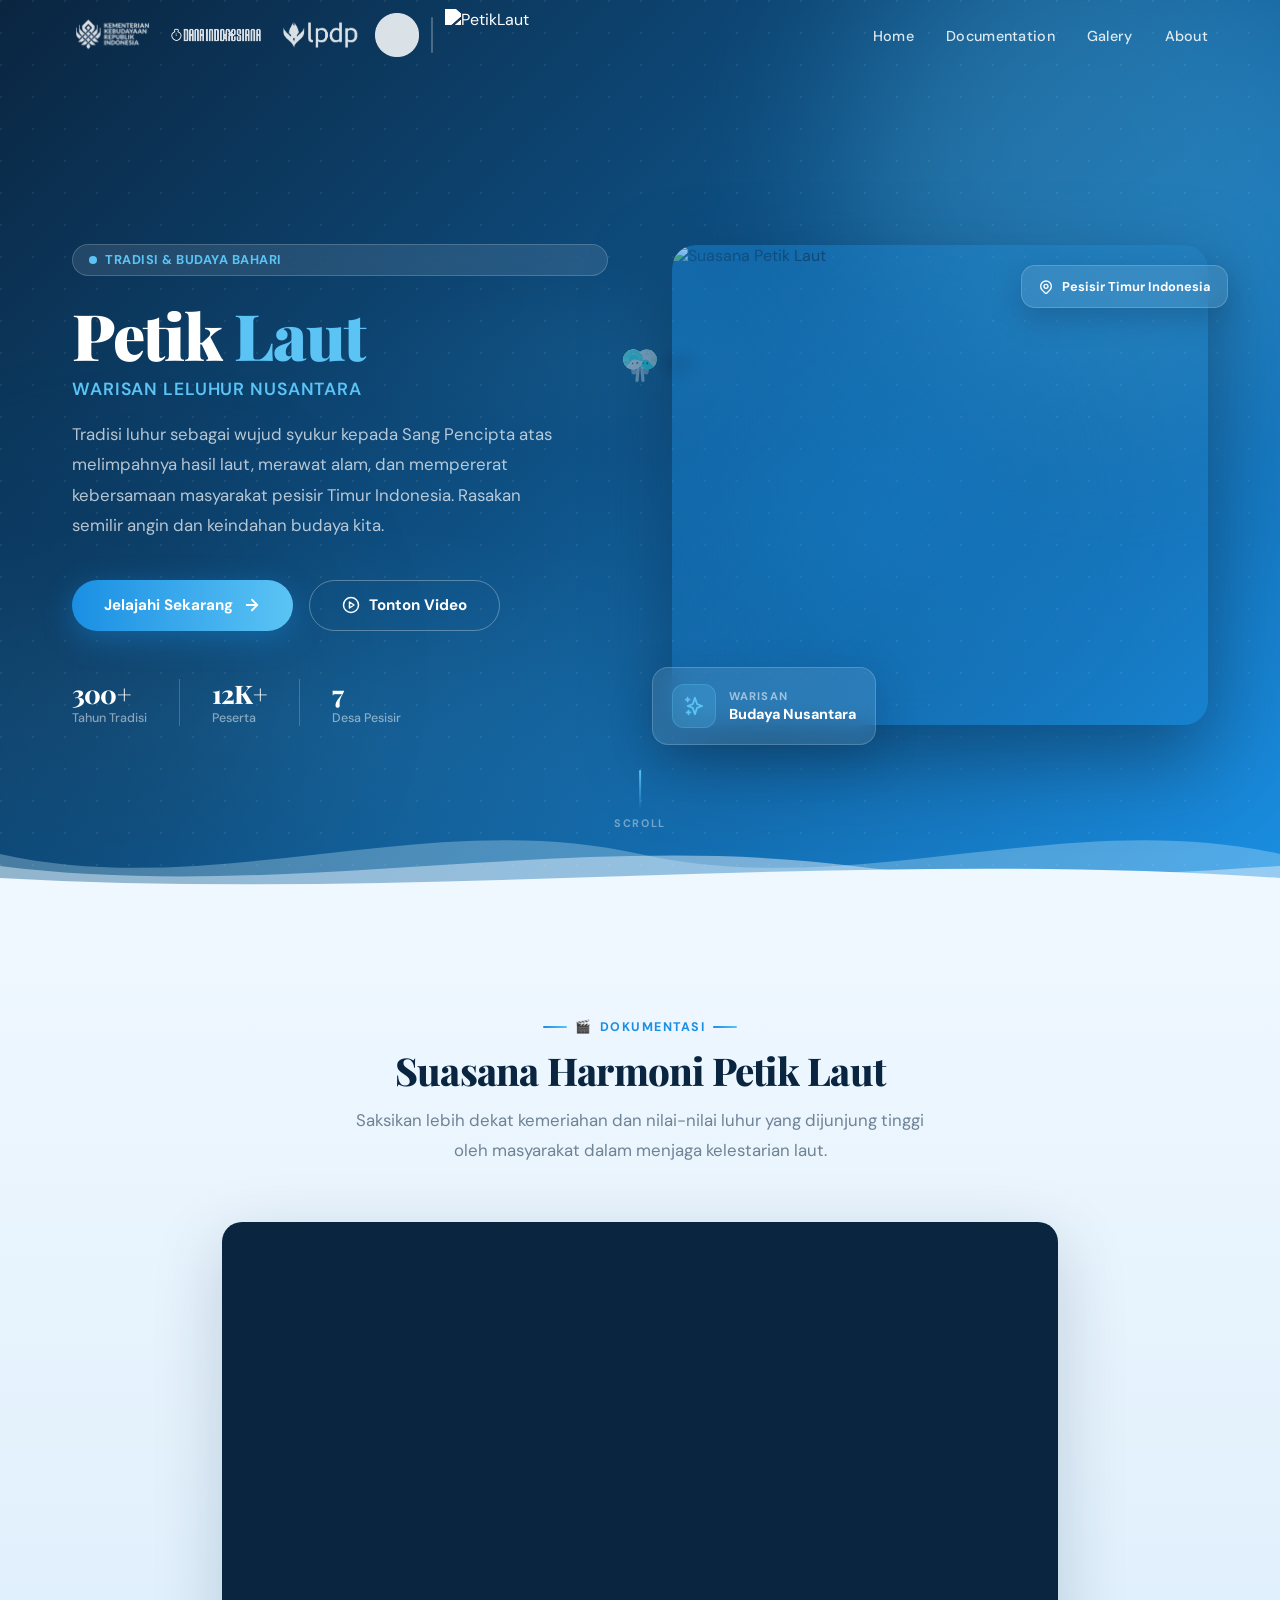
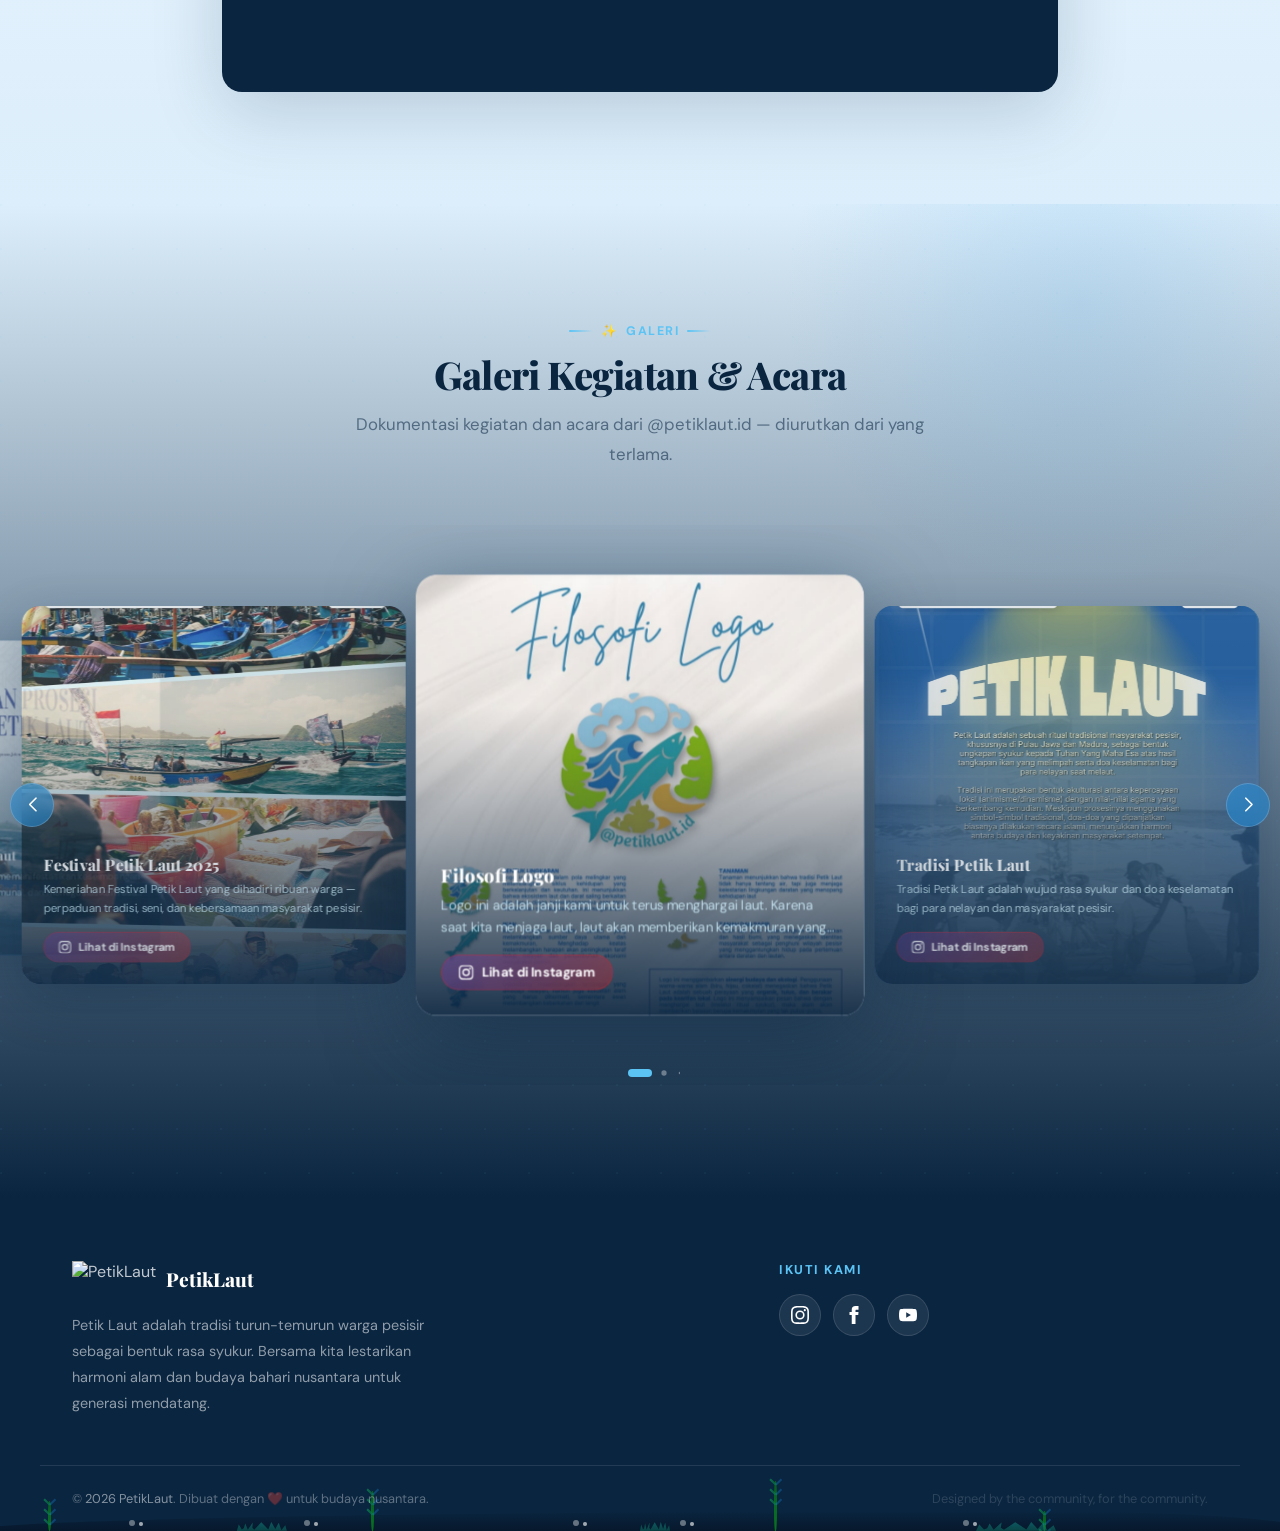
==== commit 1b71e4d0: "update data" ====
--- a/index.html
+++ b/index.html
@@ -40,11 +40,16 @@
   ================================================ -->
   <header class="navbar" id="navbar">
     <div class="navbar-inner">
-      <!-- Logo -->
-      <a href="#home" class="logo" id="logoLink">
-        <div class="logo-icon" id="logoIcon">PL</div>
-        <span class="logo-text" id="logoText">PetikLaut</span>
-      </a>
+      <!-- Logo Group -->
+      <div class="logo-area" id="logoArea">
+        <div class="partner-logos" id="partnerLogos">
+          <!-- Partner logos injected by JS -->
+        </div>
+        <div class="logo-divider"></div>
+        <a href="#home" class="main-logo-link" id="mainLogoLink">
+          <img src="assets/images/logo/petiklaut.png" alt="PetikLaut" class="main-logo-img" id="mainLogoImg">
+        </a>
+      </div>
 
       <!-- Desktop Nav -->
       <ul class="nav-links" id="desktopNav" role="navigation" aria-label="Menu Utama">
@@ -207,6 +212,16 @@
          VIDEO SECTION
     ================================================ -->
     <section id="info-teman">
+      <!-- Animated Clouds Background -->
+      <div class="doc-sky" aria-hidden="true">
+        <!-- <div class="doc-clouds">
+          <div></div>
+          <div></div>
+          <div></div>
+        </div> -->
+        <div class="doc-birds"></div>
+      </div>
+      
       <div class="video-section-inner">
         <div class="section-header reveal">
           <div class="section-eyebrow" id="videoEyebrow">
--- a/style.css
+++ b/style.css
@@ -5,7 +5,9 @@
 =================================================== */
 
 /* --- Reset & Base --- */
-*, *::before, *::after {
+*,
+*::before,
+*::after {
   margin: 0;
   padding: 0;
   box-sizing: border-box;
@@ -26,14 +28,14 @@
 
 /* --- CSS Variables --- */
 :root {
-  --ocean-deep:   #0a2540;
-  --ocean-mid:    #0e4f82;
+  --ocean-deep: #0a2540;
+  --ocean-mid: #0e4f82;
   --ocean-bright: #1a8fe3;
-  --ocean-light:  #5bc4f5;
-  --ocean-foam:   #d0f0fd;
-  --sand:         #f0f8ff;
-  --accent:       #f59e0b;
-  --white:        #ffffff;
+  --ocean-light: #5bc4f5;
+  --ocean-foam: #d0f0fd;
+  --sand: #f0f8ff;
+  --accent: #f59e0b;
+  --white: #ffffff;
   --radius-lg: 1rem;
   --radius-xl: 1.5rem;
   --radius-2xl: 2rem;
@@ -76,54 +78,67 @@
   justify-content: space-between;
 }
 
-/* Logo */
-.logo {
+/* Logo Area */
+.logo-area {
   display: flex;
   align-items: center;
-  gap: 0.6rem;
-  text-decoration: none;
-}
-
-.logo-icon {
-  width: 42px;
-  height: 42px;
-  background: linear-gradient(135deg, var(--ocean-bright), var(--ocean-light));
-  border-radius: 12px;
+  gap: 0.75rem;
+  flex-shrink: 0;
+}
+
+.partner-logos {
   display: flex;
   align-items: center;
-  justify-content: center;
-  color: white;
-  font-weight: 800;
-  font-size: 0.9rem;
-  letter-spacing: -0.5px;
-  box-shadow: 0 4px 15px rgba(26, 143, 227, 0.4);
+  gap: 0.5rem;
+}
+
+.partner-logo-img {
+  height: 44px;
+  width: auto;
+  object-fit: contain;
+  filter: brightness(0) invert(1);
+  opacity: 0.85;
+  transition: opacity 0.3s ease, filter 0.4s ease;
+}
+
+.navbar.scrolled .partner-logo-img {
+  filter: none;
+  opacity: 0.75;
+}
+
+.partner-logo-img:hover {
+  opacity: 1;
+}
+
+.logo-divider {
+  width: 1.5px;
+  height: 36px;
+  background: rgba(255, 255, 255, 0.25);
   flex-shrink: 0;
-  position: relative;
-  overflow: hidden;
-}
-
-.logo-icon::after {
-  content: '';
-  position: absolute;
-  top: -40%;
-  left: -40%;
-  width: 60%;
-  height: 60%;
-  background: rgba(255,255,255,0.25);
-  border-radius: 50%;
-}
-
-.logo-text {
-  font-family: 'Playfair Display', serif;
-  font-size: 1.35rem;
-  font-weight: 800;
-  color: white;
-  letter-spacing: -0.5px;
-  transition: color 0.4s ease;
-}
-
-.navbar.scrolled .logo-text {
-  color: var(--ocean-deep);
+  border-radius: 2px;
+  transition: background 0.4s ease;
+}
+
+.navbar.scrolled .logo-divider {
+  background: rgba(10, 37, 64, 0.15);
+}
+
+.main-logo-link {
+  display: flex;
+  align-items: center;
+  text-decoration: none;
+}
+
+.main-logo-img {
+  height: 52px;
+  width: auto;
+  object-fit: contain;
+  filter: brightness(0) invert(1);
+  transition: filter 0.4s ease;
+}
+
+.navbar.scrolled .main-logo-img {
+  filter: none;
 }
 
 /* Desktop Nav Links */
@@ -208,10 +223,12 @@
 .hamburger.open span:nth-child(1) {
   transform: translateY(7.5px) rotate(45deg);
 }
+
 .hamburger.open span:nth-child(2) {
   opacity: 0;
   transform: scaleX(0);
 }
+
 .hamburger.open span:nth-child(3) {
   transform: translateY(-7.5px) rotate(-45deg);
 }
@@ -315,8 +332,13 @@
 }
 
 @keyframes waveSlide {
-  0%   { transform: translateX(0); }
-  100% { transform: translateX(-50%); }
+  0% {
+    transform: translateX(0);
+  }
+
+  100% {
+    transform: translateX(-50%);
+  }
 }
 
 /* --- Ocean Bubbles --- */
@@ -335,12 +357,10 @@
   width: var(--s);
   height: var(--s);
   border-radius: 50%;
-  background: radial-gradient(
-    circle at 30% 30%,
-    rgba(255, 255, 255, 0.45),
-    rgba(255, 255, 255, 0.12) 50%,
-    rgba(255, 255, 255, 0.05)
-  );
+  background: radial-gradient(circle at 30% 30%,
+      rgba(255, 255, 255, 0.45),
+      rgba(255, 255, 255, 0.12) 50%,
+      rgba(255, 255, 255, 0.05));
   border: 1px solid rgba(255, 255, 255, 0.25);
   animation: bubbleRise var(--t) ease-in var(--d) infinite;
   will-change: transform, opacity;
@@ -352,12 +372,15 @@
     transform: translateY(0) translateX(0) scale(1);
     opacity: 0;
   }
+
   5% {
     opacity: 0.7;
   }
+
   50% {
     opacity: 0.35;
   }
+
   100% {
     transform: translateY(-100vh) translateX(30px) scale(0.2);
     opacity: 0;
@@ -374,19 +397,24 @@
     transform: translateY(0) translateX(0) scale(1);
     opacity: 0;
   }
+
   5% {
     opacity: 0.7;
   }
+
   25% {
     transform: translateY(-25vh) translateX(20px) scale(0.85);
   }
+
   50% {
     transform: translateY(-50vh) translateX(-15px) scale(0.65);
     opacity: 0.3;
   }
+
   75% {
     transform: translateY(-75vh) translateX(25px) scale(0.4);
   }
+
   100% {
     transform: translateY(-100vh) translateX(-10px) scale(0.15);
     opacity: 0;
@@ -412,6 +440,7 @@
     opacity: 0.5;
     transform: scale(1) rotate(0deg);
   }
+
   100% {
     opacity: 1;
     transform: scale(1.05) rotate(1deg);
@@ -434,9 +463,7 @@
   left: 0;
   width: 100%;
   height: 100%;
-  filter: drop-shadow(
-    calc(var(--coilSize) * 4) calc(var(--coilSize) / 3) 5px rgba(0, 0, 0, 0.2)
-  );
+  filter: drop-shadow(calc(var(--coilSize) * 4) calc(var(--coilSize) / 3) 5px rgba(0, 0, 0, 0.2));
   --coilSize: 10px;
   --delayCount: 40ms;
   --scaleMe: 1;
@@ -456,27 +483,22 @@
   margin-top: calc(var(--coilSize) / -2);
   transform: scale(var(--scaleMe));
   filter: contrast(200%);
-  offset-path: path(
-    "M11.7692 229.5C14.552 200.052 7.51901 171.858 -42.8757 170.644C-105.869 169.128 -131.294 76.612 -101.695 51.5872C-72.0955 26.5625 -24.6607 -50.7867 70.5883 51.5872C165.837 153.961 27.7073 131.211 33.0199 183.157C38.3326 235.102 90.3211 195.669 139.274 223.727C188.226 251.785 207.959 299.56 139.274 316.243C70.5883 332.926 41.3685 398.9 81.9726 419.754C122.577 440.608 222 478.524 222 419.754C222 372.738 222 242.432 222 183.157C219.091 129.948 175.78 30.8091 25.8099 59.9288C-161.652 96.3284 -30.3529 119.837 25.8099 141.07C81.9726 162.303 171.529 204.769 126.751 260.506C81.9726 316.243 101.326 362.501 139.274 373.496C177.222 384.492 170.012 464.495 70.5883 462.979C-28.835 461.462 -42.8757 393.015 -42.8757 373.496C-42.8757 238.288 11.7692 293 11.7692 240.506C11.7692 208.05 11.7692 237.336 11.7692 229.5Z"
-  );
+  offset-path: path("M11.7692 229.5C14.552 200.052 7.51901 171.858 -42.8757 170.644C-105.869 169.128 -131.294 76.612 -101.695 51.5872C-72.0955 26.5625 -24.6607 -50.7867 70.5883 51.5872C165.837 153.961 27.7073 131.211 33.0199 183.157C38.3326 235.102 90.3211 195.669 139.274 223.727C188.226 251.785 207.959 299.56 139.274 316.243C70.5883 332.926 41.3685 398.9 81.9726 419.754C122.577 440.608 222 478.524 222 419.754C222 372.738 222 242.432 222 183.157C219.091 129.948 175.78 30.8091 25.8099 59.9288C-161.652 96.3284 -30.3529 119.837 25.8099 141.07C81.9726 162.303 171.529 204.769 126.751 260.506C81.9726 316.243 101.326 362.501 139.274 373.496C177.222 384.492 170.012 464.495 70.5883 462.979C-28.835 461.462 -42.8757 393.015 -42.8757 373.496C-42.8757 238.288 11.7692 293 11.7692 240.506C11.7692 208.05 11.7692 237.336 11.7692 229.5Z"
+    );
   animation: fishAnim 20000ms linear infinite;
-  box-shadow: calc(var(--coilSize) / -2) calc(var(--coilSize) / -10) 0
-    rgba(255, 255, 255, 0.7) inset;
+  box-shadow: calc(var(--coilSize) / -2) calc(var(--coilSize) / -10) 0 rgba(255, 255, 255, 0.7) inset;
 }
 
 /* Second fish: mirrored, white body */
 .fish:nth-of-type(2) {
   transform-origin: top center;
   transform: scale(-1, 1);
-  filter: drop-shadow(
-    calc(var(--coilSize) * -4) calc(var(--coilSize) / 3) 5px rgba(0, 0, 0, 0.2)
-  );
+  filter: drop-shadow(calc(var(--coilSize) * -4) calc(var(--coilSize) / 3) 5px rgba(0, 0, 0, 0.2));
 }
 
 .fish:nth-of-type(2) .koiCoil {
   background-color: rgba(255, 255, 255, 0.85);
-  box-shadow: calc(var(--coilSize) / -2) calc(var(--coilSize) / -10) 0
-    var(--ocean-light) inset;
+  box-shadow: calc(var(--coilSize) / -2) calc(var(--coilSize) / -10) 0 var(--ocean-light) inset;
 }
 
 /* Head markings */
@@ -517,20 +539,74 @@
 }
 
 /* Body scaling per coil segment */
-.fish .koiCoil:nth-of-type(14) { --scaleMe: 1.2; animation-delay: calc(var(--delayCount) * 1); }
-.fish .koiCoil:nth-of-type(13) { --scaleMe: 1.35; animation-delay: calc(var(--delayCount) * 2); }
-.fish .koiCoil:nth-of-type(12) { --scaleMe: 1.55; animation-delay: calc(var(--delayCount) * 3); }
-.fish .koiCoil:nth-of-type(11) { --scaleMe: 1.75; animation-delay: calc(var(--delayCount) * 4); }
-.fish .koiCoil:nth-of-type(10) { --scaleMe: 1.9; animation-delay: calc(var(--delayCount) * 5); }
-.fish .koiCoil:nth-of-type(9)  { --scaleMe: 2; animation-delay: calc(var(--delayCount) * 6); }
-.fish .koiCoil:nth-of-type(8)  { --scaleMe: 2; animation-delay: calc(var(--delayCount) * 7); }
-.fish .koiCoil:nth-of-type(7)  { --scaleMe: 2; animation-delay: calc(var(--delayCount) * 8); }
-.fish .koiCoil:nth-of-type(6)  { --scaleMe: 1.9; animation-delay: calc(var(--delayCount) * 9); }
-.fish .koiCoil:nth-of-type(5)  { --scaleMe: 1.75; animation-delay: calc(var(--delayCount) * 10); }
-.fish .koiCoil:nth-of-type(4)  { --scaleMe: 1.55; animation-delay: calc(var(--delayCount) * 11); }
-.fish .koiCoil:nth-of-type(3)  { --scaleMe: 1.35; animation-delay: calc(var(--delayCount) * 12); }
-.fish .koiCoil:nth-of-type(2)  { --scaleMe: 1.2; animation-delay: calc(var(--delayCount) * 13); }
-.fish .koiCoil:nth-of-type(1)  { animation-delay: calc(var(--delayCount) * 14); }
+.fish .koiCoil:nth-of-type(14) {
+  --scaleMe: 1.2;
+  animation-delay: calc(var(--delayCount) * 1);
+}
+
+.fish .koiCoil:nth-of-type(13) {
+  --scaleMe: 1.35;
+  animation-delay: calc(var(--delayCount) * 2);
+}
+
+.fish .koiCoil:nth-of-type(12) {
+  --scaleMe: 1.55;
+  animation-delay: calc(var(--delayCount) * 3);
+}
+
+.fish .koiCoil:nth-of-type(11) {
+  --scaleMe: 1.75;
+  animation-delay: calc(var(--delayCount) * 4);
+}
+
+.fish .koiCoil:nth-of-type(10) {
+  --scaleMe: 1.9;
+  animation-delay: calc(var(--delayCount) * 5);
+}
+
+.fish .koiCoil:nth-of-type(9) {
+  --scaleMe: 2;
+  animation-delay: calc(var(--delayCount) * 6);
+}
+
+.fish .koiCoil:nth-of-type(8) {
+  --scaleMe: 2;
+  animation-delay: calc(var(--delayCount) * 7);
+}
+
+.fish .koiCoil:nth-of-type(7) {
+  --scaleMe: 2;
+  animation-delay: calc(var(--delayCount) * 8);
+}
+
+.fish .koiCoil:nth-of-type(6) {
+  --scaleMe: 1.9;
+  animation-delay: calc(var(--delayCount) * 9);
+}
+
+.fish .koiCoil:nth-of-type(5) {
+  --scaleMe: 1.75;
+  animation-delay: calc(var(--delayCount) * 10);
+}
+
+.fish .koiCoil:nth-of-type(4) {
+  --scaleMe: 1.55;
+  animation-delay: calc(var(--delayCount) * 11);
+}
+
+.fish .koiCoil:nth-of-type(3) {
+  --scaleMe: 1.35;
+  animation-delay: calc(var(--delayCount) * 12);
+}
+
+.fish .koiCoil:nth-of-type(2) {
+  --scaleMe: 1.2;
+  animation-delay: calc(var(--delayCount) * 13);
+}
+
+.fish .koiCoil:nth-of-type(1) {
+  animation-delay: calc(var(--delayCount) * 14);
+}
 
 /* Side fins */
 .fish .koiCoil:nth-of-type(12)::before,
@@ -554,18 +630,33 @@
 
 /* Koi fish keyframes */
 @keyframes fishAnim {
-  0%   { offset-distance: 0%; }
-  100% { offset-distance: 100%; }
+  0% {
+    offset-distance: 0%;
+  }
+
+  100% {
+    offset-distance: 100%;
+  }
 }
 
 @keyframes backFlip {
-  0%   { transform: rotate(45deg); }
-  100% { transform: rotate(-45deg); }
+  0% {
+    transform: rotate(45deg);
+  }
+
+  100% {
+    transform: rotate(-45deg);
+  }
 }
 
 @keyframes sideFlip {
-  0%   { transform: scale(1, var(--scaleFlip)) translateY(var(--posFlip)) rotate(80deg); }
-  100% { transform: scale(1, var(--scaleFlip)) translateY(var(--posFlip)) rotate(20deg); }
+  0% {
+    transform: scale(1, var(--scaleFlip)) translateY(var(--posFlip)) rotate(80deg);
+  }
+
+  100% {
+    transform: scale(1, var(--scaleFlip)) translateY(var(--posFlip)) rotate(20deg);
+  }
 }
 
 /* --- Fish Shadow Silhouettes --- */
@@ -592,20 +683,47 @@
   animation: shadowBounce 2s infinite;
 }
 
-.shadow-fish #sf2 { animation-delay: 0.5s; }
-.shadow-fish #sf3 { animation-delay: 0.1s; }
-.shadow-fish #sf4 { animation-delay: 0.3s; }
+.shadow-fish #sf2 {
+  animation-delay: 0.5s;
+}
+
+.shadow-fish #sf3 {
+  animation-delay: 0.1s;
+}
+
+.shadow-fish #sf4 {
+  animation-delay: 0.3s;
+}
 
 @keyframes shadowSwim {
-  0%   { margin-left: -235px; }
-  70%  { margin-left: 100%; }
-  100% { margin-left: 100%; }
+  0% {
+    margin-left: -235px;
+  }
+
+  70% {
+    margin-left: 100%;
+  }
+
+  100% {
+    margin-left: 100%;
+  }
 }
 
 @keyframes shadowBounce {
-  0%, 50%, 100% { transform: translateY(0); }
-  25%  { transform: translateY(-5px); }
-  75%  { transform: translateY(-3px); }
+
+  0%,
+  50%,
+  100% {
+    transform: translateY(0);
+  }
+
+  25% {
+    transform: translateY(-5px);
+  }
+
+  75% {
+    transform: translateY(-3px);
+  }
 }
 
 /* Scroll Indicator */
@@ -639,15 +757,40 @@
 }
 
 @keyframes scrollLine {
-  0% { transform: scaleY(0); transform-origin: top; opacity: 1; }
-  50% { transform: scaleY(1); transform-origin: top; opacity: 1; }
-  51% { transform: scaleY(1); transform-origin: bottom; }
-  100% { transform: scaleY(0); transform-origin: bottom; opacity: 0.3; }
+  0% {
+    transform: scaleY(0);
+    transform-origin: top;
+    opacity: 1;
+  }
+
+  50% {
+    transform: scaleY(1);
+    transform-origin: top;
+    opacity: 1;
+  }
+
+  51% {
+    transform: scaleY(1);
+    transform-origin: bottom;
+  }
+
+  100% {
+    transform: scaleY(0);
+    transform-origin: bottom;
+    opacity: 0.3;
+  }
 }
 
 @keyframes fadeInUp {
-  from { opacity: 0; transform: translateX(-50%) translateY(15px); }
-  to   { opacity: 1; transform: translateX(-50%) translateY(0); }
+  from {
+    opacity: 0;
+    transform: translateX(-50%) translateY(15px);
+  }
+
+  to {
+    opacity: 1;
+    transform: translateX(-50%) translateY(0);
+  }
 }
 
 /* Animated background blobs */
@@ -694,8 +837,15 @@
 }
 
 @keyframes floatBlob {
-  0%, 100% { transform: scale(1) translateY(0); }
-  50%      { transform: scale(1.12) translateY(-20px); }
+
+  0%,
+  100% {
+    transform: scale(1) translateY(0);
+  }
+
+  50% {
+    transform: scale(1.12) translateY(-20px);
+  }
 }
 
 /* Decorative grid pattern */
@@ -753,8 +903,17 @@
 }
 
 @keyframes pulse {
-  0%, 100% { opacity: 1; transform: scale(1); }
-  50% { opacity: 0.6; transform: scale(0.8); }
+
+  0%,
+  100% {
+    opacity: 1;
+    transform: scale(1);
+  }
+
+  50% {
+    opacity: 0.6;
+    transform: scale(0.8);
+  }
 }
 
 .hero-title {
@@ -833,8 +992,13 @@
 }
 
 @keyframes shimmer {
-  0%   { left: -75%; }
-  100% { left: 125%; }
+  0% {
+    left: -75%;
+  }
+
+  100% {
+    left: 125%;
+  }
 }
 
 .btn-primary:hover {
@@ -904,11 +1068,9 @@
 .hero-image-glow {
   position: absolute;
   inset: 0;
-  background: linear-gradient(
-    135deg,
-    rgba(26, 143, 227, 0.25) 0%,
-    transparent 60%
-  );
+  background: linear-gradient(135deg,
+      rgba(26, 143, 227, 0.25) 0%,
+      transparent 60%);
   pointer-events: none;
   z-index: 1;
   border-radius: inherit;
@@ -1015,8 +1177,15 @@
 }
 
 @keyframes floatUp {
-  0%, 100% { transform: translateY(0); }
-  50% { transform: translateY(-10px); }
+
+  0%,
+  100% {
+    transform: translateY(0);
+  }
+
+  50% {
+    transform: translateY(-10px);
+  }
 }
 
 /* =============================================
@@ -1106,6 +1275,119 @@
   border-radius: 20px;
 }
 
+/* --- Animated Clouds Background --- */
+#info-teman {
+  position: relative;
+  overflow: hidden;
+}
+
+.doc-sky {
+  position: absolute;
+  inset: 0;
+  z-index: 0;
+  pointer-events: none;
+}
+
+.doc-clouds {
+  position: absolute;
+  right: 0;
+  top: 10vh;
+  left: 0;
+  opacity: 0.6;
+}
+
+.doc-clouds div {
+  background: #3a9fc0;
+  background: #7abde0;
+  border-radius: 100px;
+  box-shadow: 0 8px 5px rgba(0, 0, 0, 0.1);
+  height: 120px;
+  position: absolute;
+  width: 350px;
+  animation: docClouds 60s linear infinite;
+  opacity: 0.8;
+  transform: scale(0.6);
+  /* Scale down slightly to fit well */
+}
+
+.doc-clouds div:after,
+.doc-clouds div:before {
+  background: inherit;
+  /* inherit the background blue */
+  content: '';
+  position: absolute;
+  z-index: -1;
+}
+
+.doc-clouds div:after {
+  border-radius: 100px;
+  height: 100px;
+  left: 50px;
+  top: -50px;
+  width: 100px;
+}
+
+.doc-clouds div:before {
+  border-radius: 200px;
+  width: 180px;
+  height: 180px;
+  right: 50px;
+  top: -90px;
+}
+
+.doc-clouds div:nth-child(2) {
+  animation-delay: 15s;
+  animation-duration: 45s;
+  top: 80px;
+  transform: scale(0.4);
+}
+
+.doc-clouds div:nth-child(3) {
+  animation-duration: 75s;
+  top: -40px;
+  transform: scale(0.8);
+}
+
+.doc-birds {
+  position: absolute;
+  right: -10%;
+  top: 15vh;
+  width: 10px;
+  height: 10px;
+  background-color: rgba(91, 196, 245, 0.8);
+  /* Brighter birds */
+  clip-path: polygon(70% 59%, 100% 54%, 64% 68%, 48% 83%, 81% 86%, 55% 90%, 0 92%, 19% 76%, 0 60%, 33% 71%);
+  animation: docBirds 30s linear infinite, docFly 1s linear infinite;
+}
+
+@keyframes docClouds {
+  0% {
+    left: -30%;
+  }
+
+  100% {
+    left: 110%;
+  }
+}
+
+@keyframes docBirds {
+  100% {
+    right: 110%;
+    transform: scale(1.8) translateY(100px);
+  }
+}
+
+@keyframes docFly {
+  50% {
+    clip-path: polygon(70% 69%, 97% 80%, 70% 76%, 48% 83%, 81% 86%, 55% 90%, 0 92%, 19% 76%, 0 71%, 33% 71%);
+  }
+}
+
+.video-section-inner {
+  position: relative;
+  z-index: 2;
+}
+
 /* =============================================
    CAROUSEL SECTION
 ============================================= */
@@ -1149,6 +1431,7 @@
 .carousel-section-inner .section-eyebrow {
   color: var(--ocean-light);
 }
+
 .carousel-section-inner .section-eyebrow::before,
 .carousel-section-inner .section-eyebrow::after {
   background: linear-gradient(90deg, var(--ocean-light), transparent);
@@ -1224,12 +1507,10 @@
 .poster-card-overlay {
   position: absolute;
   inset: 0;
-  background: linear-gradient(
-    to top,
-    rgba(10, 37, 64, 0.92) 0%,
-    rgba(10, 37, 64, 0.35) 40%,
-    transparent 70%
-  );
+  background: linear-gradient(to top,
+      rgba(10, 37, 64, 0.92) 0%,
+      rgba(10, 37, 64, 0.35) 40%,
+      transparent 70%);
   transition: opacity 0.4s ease;
 }
 
@@ -1375,17 +1656,13 @@
 }
 
 .footer-logo-icon {
-  width: 38px;
-  height: 38px;
-  background: linear-gradient(135deg, var(--ocean-bright), var(--ocean-light));
-  border-radius: 10px;
-  display: flex;
-  align-items: center;
-  justify-content: center;
-  color: white;
-  font-weight: 800;
-  font-size: 0.8rem;
-  box-shadow: 0 4px 12px rgba(26, 143, 227, 0.4);
+  display: none;
+}
+
+.footer-logo-img {
+  height: 36px;
+  width: auto;
+  object-fit: contain;
 }
 
 .footer-logo-text {
@@ -1554,7 +1831,7 @@
 /* Seaweed */
 .ft-seaweed {
   position: absolute;
-  bottom: 5px;
+  bottom: 0px;
   left: 5em;
   width: 3px;
   height: 30px;
@@ -1565,9 +1842,23 @@
   animation: ftGrass 2s linear infinite;
 }
 
-.ft-seaweed:nth-child(2) { bottom: 3px; left: 30%; }
-.ft-seaweed:nth-child(3) { bottom: 8px; left: 60%; }
-.ft-seaweed:nth-child(4) { bottom: 6px; left: 80%; }
+.ft-seaweed:nth-child(2) {
+  bottom: 0px;
+  left: 30%;
+  height: 40px;
+}
+
+.ft-seaweed:nth-child(3) {
+  bottom: 0px;
+  left: 60%;
+  height: 50px;
+}
+
+.ft-seaweed:nth-child(4) {
+  bottom: 0px;
+  left: 80%;
+  height: 20px;
+}
 
 .ft-seaweed span {
   position: absolute;
@@ -1590,8 +1881,13 @@
   transform: rotate(-90deg) translateX(100%);
 }
 
-.ft-seaweed span:nth-child(2) { top: 10px; }
-.ft-seaweed span:nth-child(3) { top: 20px; }
+.ft-seaweed span:nth-child(2) {
+  top: 10px;
+}
+
+.ft-seaweed span:nth-child(3) {
+  top: 20px;
+}
 
 /* Footer bubbles */
 .ft-bubbles {
@@ -1628,16 +1924,33 @@
   animation-delay: 0.3s;
 }
 
-.ft-bubbles span::after { right: -10px; animation-delay: 0.5s; }
-.ft-bubbles span:nth-child(2) { left: 25%; animation-delay: 0.6s; }
-.ft-bubbles span:nth-child(3) { left: 45%; animation-delay: 0.8s; }
-.ft-bubbles span:nth-child(4) { left: 53%; }
-.ft-bubbles span:nth-child(5) { left: 74%; }
+.ft-bubbles span::after {
+  right: -10px;
+  animation-delay: 0.5s;
+}
+
+.ft-bubbles span:nth-child(2) {
+  left: 25%;
+  animation-delay: 0.6s;
+}
+
+.ft-bubbles span:nth-child(3) {
+  left: 45%;
+  animation-delay: 0.8s;
+}
+
+.ft-bubbles span:nth-child(4) {
+  left: 53%;
+}
+
+.ft-bubbles span:nth-child(5) {
+  left: 74%;
+}
 
 /* Kelp */
 .ft-kelp {
   position: absolute;
-  bottom: 11px;
+  bottom: 0px;
   left: 50%;
   width: 30px;
   height: 10px;
@@ -1647,8 +1960,16 @@
   animation: ftKelp 2s linear infinite;
 }
 
-.ft-kelp:nth-last-child(2) { left: 75%; width: 80px; }
-.ft-kelp:last-child { bottom: 8px; left: 20%; width: 50px; }
+.ft-kelp:nth-last-child(2) {
+  left: 75%;
+  width: 80px;
+}
+
+.ft-kelp:last-child {
+  bottom: 0px;
+  left: 20%;
+  width: 50px;
+}
 
 /* Footer inner z-index fix */
 .footer-inner,
@@ -1659,31 +1980,72 @@
 
 /* Footer ocean keyframes */
 @keyframes ftWave {
-  20%, 40% { border-radius: 23% 77% 52% 48%/100% 100% 0% 0%; }
-  30%, 50%, 70% { border-radius: 37% 63% 100% 0%/100% 100% 0% 0%; }
-  80%, 60% { border-radius: 78% 22% 52% 48%/100% 100% 0% 0%; }
+
+  20%,
+  40% {
+    border-radius: 23% 77% 52% 48%/100% 100% 0% 0%;
+  }
+
+  30%,
+  50%,
+  70% {
+    border-radius: 37% 63% 100% 0%/100% 100% 0% 0%;
+  }
+
+  80%,
+  60% {
+    border-radius: 78% 22% 52% 48%/100% 100% 0% 0%;
+  }
 }
 
 @keyframes ftFishSwim {
-  0%   { left: 110%; }
-  40%  { transform: translateY(15px) rotate(-10deg); }
-  70%  { transform: translateY(-5px) rotate(10deg); }
-  80%  { transform: translateY(3px) rotate(0deg); }
-  100% { left: -10%; }
+  0% {
+    left: 110%;
+  }
+
+  40% {
+    transform: translateY(15px) rotate(-10deg);
+  }
+
+  70% {
+    transform: translateY(-5px) rotate(10deg);
+  }
+
+  80% {
+    transform: translateY(3px) rotate(0deg);
+  }
+
+  100% {
+    left: -10%;
+  }
 }
 
 @keyframes ftFinFlap {
-  50% { transform: rotate(-35deg); }
+  50% {
+    transform: rotate(-35deg);
+  }
 }
 
 @keyframes ftGrass {
-  50% { transform: rotate(5deg); }
+  50% {
+    transform: rotate(5deg);
+  }
 }
 
 @keyframes ftBubble {
-  0%       { transform: translateY(0px) scale(0); }
-  50%, 80% { transform: translateY(-25px) scale(1); }
-  100%     { transform: translateY(-30px) scale(0); opacity: 0; }
+  0% {
+    transform: translateY(0px) scale(0);
+  }
+
+  50%,
+  80% {
+    transform: translateY(-25px) scale(1);
+  }
+
+  100% {
+    transform: translateY(-30px) scale(0);
+    opacity: 0;
+  }
 }
 
 @keyframes ftKelp {
@@ -1691,6 +2053,7 @@
     clip-path: polygon(10% 84%, 14% 73%, 10% 28%, 20% 61%, 22% 88%, 24% 18%, 31% 68%, 35% 88%, 42% 15%, 63% 85%, 58% 14%, 77% 80%, 77% 18%, 89% 92%, 91% 43%, 100% 97%, 50% 96%, 0 100%, 3% 39%);
   }
 }
+
 /* =============================================
    SCROLL REVEAL ANIMATIONS
 ============================================= */
@@ -1698,7 +2061,7 @@
   opacity: 0;
   transform: translateY(36px);
   transition: opacity 0.75s ease,
-              transform 0.75s ease;
+    transform 0.75s ease;
 }
 
 .reveal.visible {
@@ -1706,11 +2069,25 @@
   transform: translateY(0);
 }
 
-.reveal-delay-1 { transition-delay: 0.15s; }
-.reveal-delay-2 { transition-delay: 0.3s; }
-.reveal-delay-3 { transition-delay: 0.45s; }
-.reveal-delay-4 { transition-delay: 0.6s; }
-.reveal-delay-5 { transition-delay: 0.75s; }
+.reveal-delay-1 {
+  transition-delay: 0.15s;
+}
+
+.reveal-delay-2 {
+  transition-delay: 0.3s;
+}
+
+.reveal-delay-3 {
+  transition-delay: 0.45s;
+}
+
+.reveal-delay-4 {
+  transition-delay: 0.6s;
+}
+
+.reveal-delay-5 {
+  transition-delay: 0.75s;
+}
 
 /* =============================================
    RESPONSIVE
@@ -1770,6 +2147,22 @@
     padding: 0 1.25rem;
   }
 
+  .partner-logos {
+    gap: 0.35rem;
+  }
+
+  .partner-logo-img {
+    height: 28px;
+  }
+
+  .logo-divider {
+    height: 22px;
+  }
+
+  .main-logo-img {
+    height: 36px;
+  }
+
   .hero-container {
     padding: 3rem 1.25rem;
   }
@@ -1832,7 +2225,8 @@
     align-items: stretch;
   }
 
-  .btn-primary, .btn-secondary {
+  .btn-primary,
+  .btn-secondary {
     justify-content: center;
   }
 
@@ -1843,4 +2237,4 @@
   .stat-value {
     font-size: 1.3rem;
   }
-}
+}
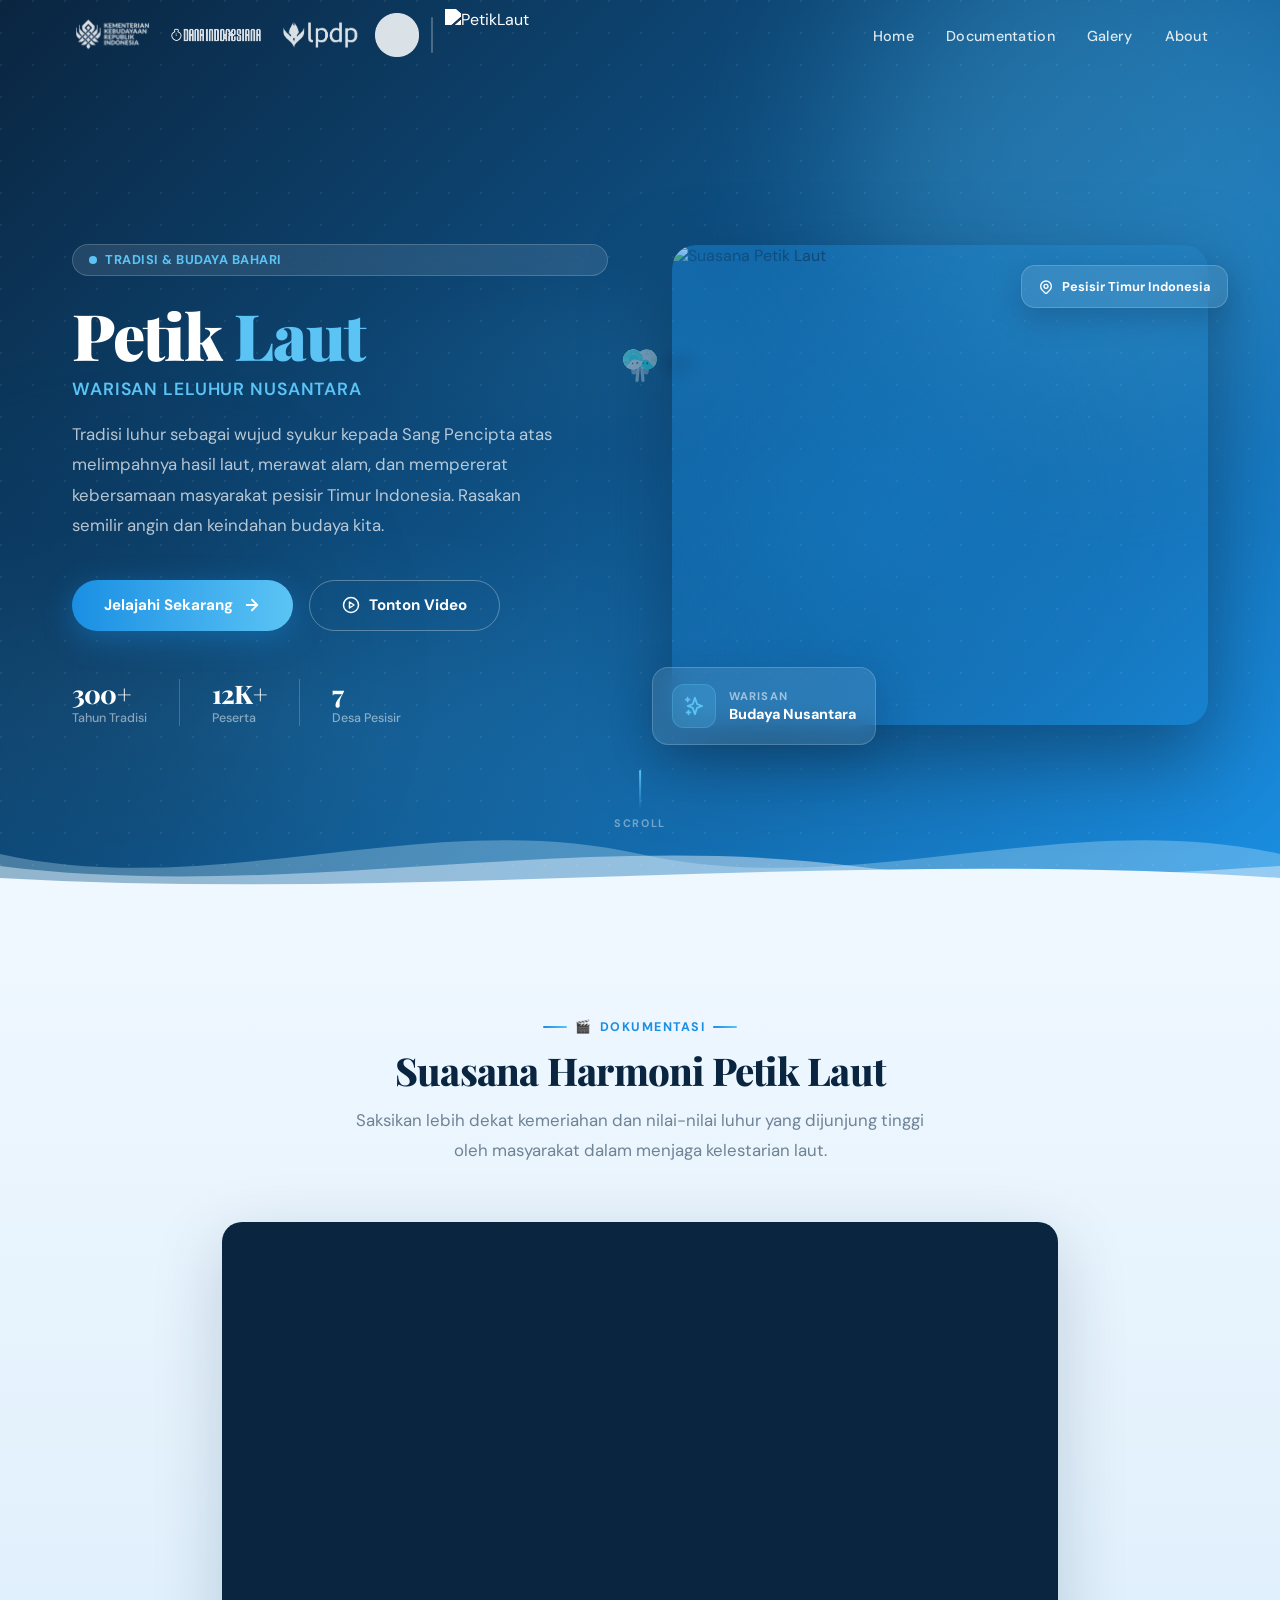
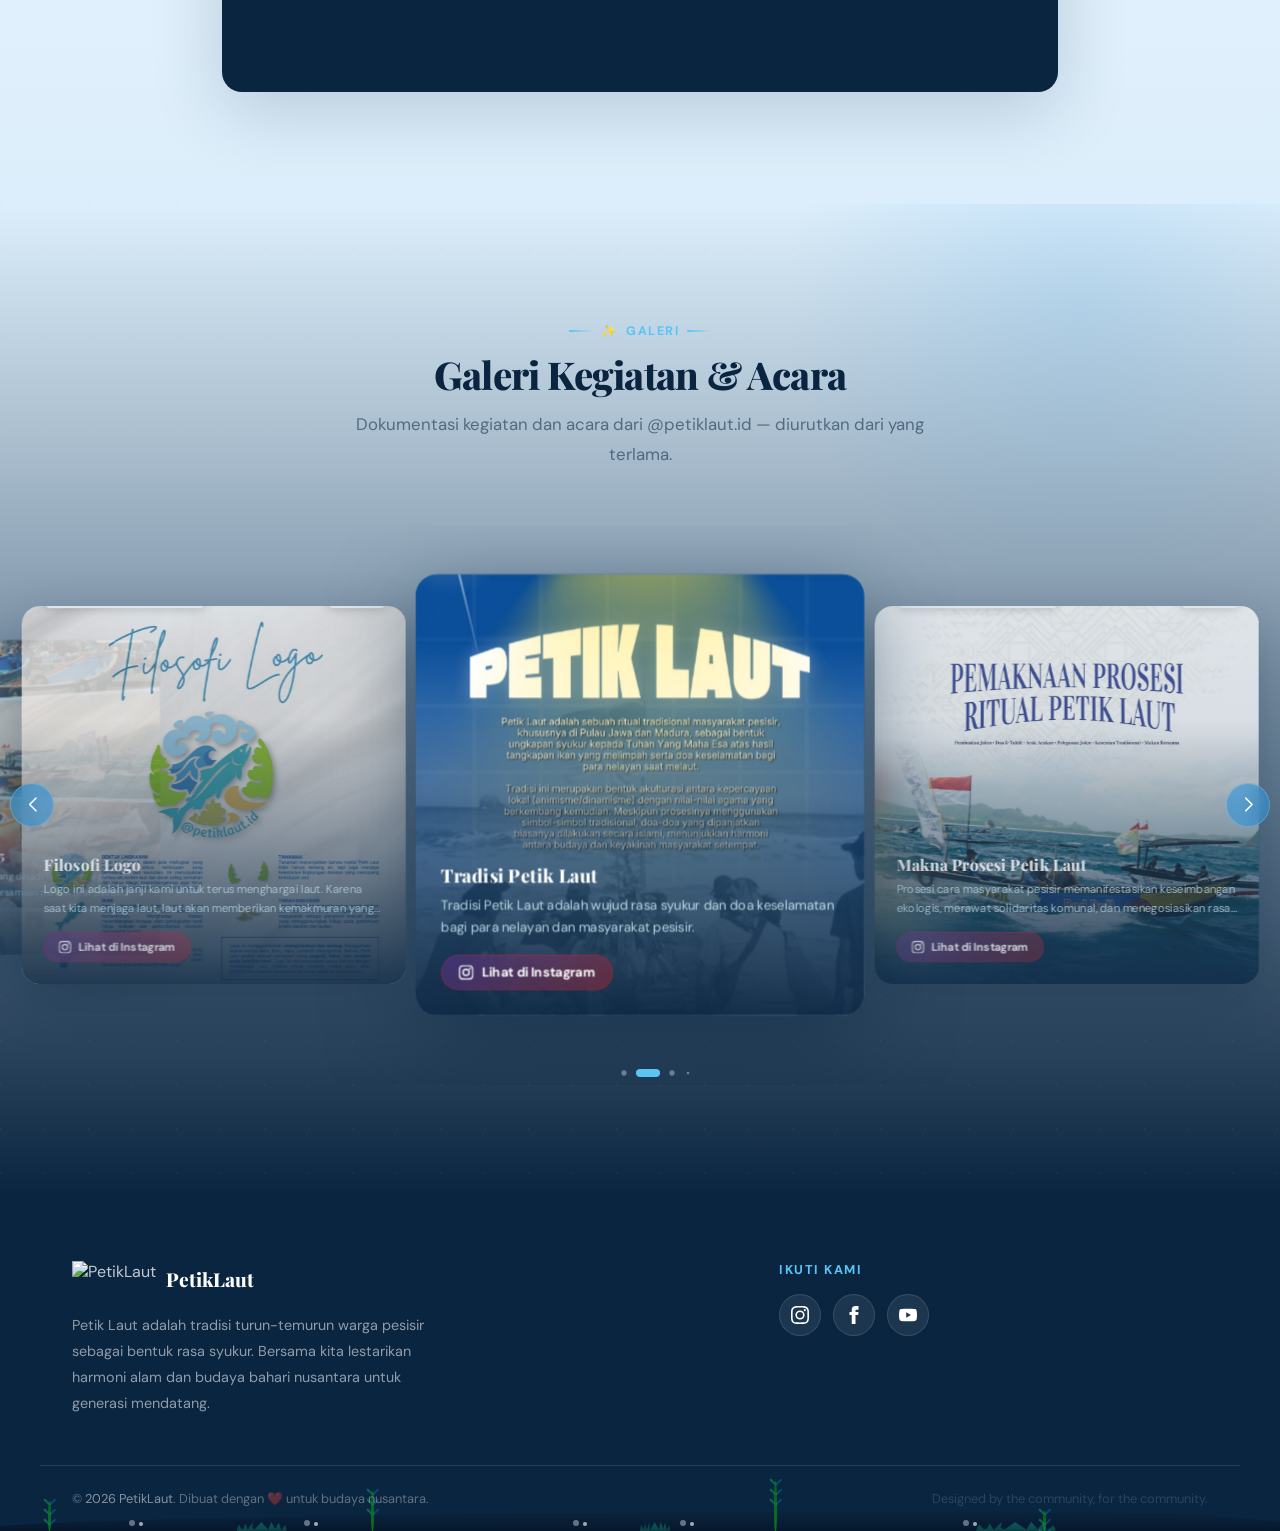
==== commit a19d363a: "update" ====
--- a/index.html
+++ b/index.html
@@ -15,7 +15,7 @@
   <link rel="stylesheet" href="https://cdn.jsdelivr.net/npm/swiper@11/swiper-bundle.min.css">
 
   <!-- Custom CSS -->
-  <link rel="stylesheet" href="style.css">
+  <link rel="stylesheet" href="style-v1.css">
 
   <!-- Tailwind CDN (utility helpers) -->
   <script src="https://cdn.tailwindcss.com"></script>
@@ -318,6 +318,6 @@
   <script src="https://cdn.jsdelivr.net/npm/swiper@11/swiper-bundle.min.js"></script>
 
   <!-- Custom JS -->
-  <script src="script.js"></script>
+  <script src="script-v1.js"></script>
 </body>
 </html>
--- a/style-v1.css
+++ b/style-v1.css
@@ -0,0 +1,2240 @@
+/* ===================================================
+   PetikLaut - Custom CSS
+   Ocean-themed, modern, airy landing page
+   Fonts: Playfair Display (display) + DM Sans (body)
+=================================================== */
+
+/* --- Reset & Base --- */
+*,
+*::before,
+*::after {
+  margin: 0;
+  padding: 0;
+  box-sizing: border-box;
+}
+
+html {
+  scroll-behavior: smooth;
+  font-size: 16px;
+}
+
+body {
+  font-family: 'DM Sans', sans-serif;
+  background-color: #f0f8ff;
+  color: #0a2540;
+  overflow-x: hidden;
+  -webkit-font-smoothing: antialiased;
+}
+
+/* --- CSS Variables --- */
+:root {
+  --ocean-deep: #0a2540;
+  --ocean-mid: #0e4f82;
+  --ocean-bright: #1a8fe3;
+  --ocean-light: #5bc4f5;
+  --ocean-foam: #d0f0fd;
+  --sand: #f0f8ff;
+  --accent: #f59e0b;
+  --white: #ffffff;
+  --radius-lg: 1rem;
+  --radius-xl: 1.5rem;
+  --radius-2xl: 2rem;
+  --shadow-ocean: 0 20px 60px -10px rgba(10, 37, 64, 0.35);
+  --shadow-card: 0 25px 50px -12px rgba(0, 0, 0, 0.15);
+  --transition-smooth: all 0.4s cubic-bezier(0.4, 0, 0.2, 1);
+}
+
+/* =============================================
+   NAVBAR / HEADER
+============================================= */
+.navbar {
+  position: fixed;
+  top: 0;
+  left: 0;
+  width: 100%;
+  z-index: 1000;
+  background: transparent;
+  backdrop-filter: none;
+  -webkit-backdrop-filter: none;
+  border-bottom: 1px solid transparent;
+  transition: background 0.4s ease, box-shadow 0.4s ease, backdrop-filter 0.4s ease, border-color 0.4s ease;
+}
+
+.navbar.scrolled {
+  background: rgba(255, 255, 255, 0.88);
+  backdrop-filter: blur(20px);
+  -webkit-backdrop-filter: blur(20px);
+  border-bottom: 1px solid rgba(10, 37, 64, 0.08);
+  box-shadow: 0 2px 32px rgba(10, 37, 64, 0.10);
+}
+
+.navbar-inner {
+  max-width: 1200px;
+  margin: 0 auto;
+  padding: 0 2rem;
+  height: 70px;
+  display: flex;
+  align-items: center;
+  justify-content: space-between;
+}
+
+/* Logo Area */
+.logo-area {
+  display: flex;
+  align-items: center;
+  gap: 0.75rem;
+  flex-shrink: 0;
+}
+
+.partner-logos {
+  display: flex;
+  align-items: center;
+  gap: 0.5rem;
+}
+
+.partner-logo-img {
+  height: 44px;
+  width: auto;
+  object-fit: contain;
+  filter: brightness(0) invert(1);
+  opacity: 0.85;
+  transition: opacity 0.3s ease, filter 0.4s ease;
+}
+
+.navbar.scrolled .partner-logo-img {
+  filter: none;
+  opacity: 0.75;
+}
+
+.partner-logo-img:hover {
+  opacity: 1;
+}
+
+.logo-divider {
+  width: 1.5px;
+  height: 36px;
+  background: rgba(255, 255, 255, 0.25);
+  flex-shrink: 0;
+  border-radius: 2px;
+  transition: background 0.4s ease;
+}
+
+.navbar.scrolled .logo-divider {
+  background: rgba(10, 37, 64, 0.15);
+}
+
+.main-logo-link {
+  display: flex;
+  align-items: center;
+  text-decoration: none;
+}
+
+.main-logo-img {
+  height: 52px;
+  width: auto;
+  object-fit: contain;
+  filter: brightness(0) invert(1);
+  transition: filter 0.4s ease;
+}
+
+.navbar.scrolled .main-logo-img {
+  filter: none;
+}
+
+/* Desktop Nav Links */
+.nav-links {
+  display: flex;
+  align-items: center;
+  gap: 2rem;
+  list-style: none;
+}
+
+.nav-link {
+  font-size: 0.9rem;
+  font-weight: 500;
+  color: rgba(255, 255, 255, 0.85);
+  text-decoration: none;
+  letter-spacing: 0.02em;
+  position: relative;
+  padding: 0.25rem 0;
+  transition: color 0.3s ease;
+}
+
+.navbar.scrolled .nav-link {
+  color: var(--ocean-deep);
+}
+
+.nav-link::after {
+  content: '';
+  position: absolute;
+  bottom: -4px;
+  left: 0;
+  right: 0;
+  height: 2px;
+  background: var(--ocean-bright);
+  transform: scaleX(0);
+  transform-origin: center;
+  border-radius: 99px;
+  transition: transform 0.3s ease;
+}
+
+.nav-link:hover {
+  color: var(--ocean-light);
+}
+
+.navbar.scrolled .nav-link:hover {
+  color: var(--ocean-bright);
+}
+
+.nav-link:hover::after {
+  transform: scaleX(1);
+}
+
+/* Hamburger */
+.hamburger {
+  display: none;
+  flex-direction: column;
+  gap: 5px;
+  cursor: pointer;
+  padding: 6px;
+  border: none;
+  background: rgba(255, 255, 255, 0.1);
+  border-radius: 8px;
+  transition: background 0.3s ease;
+}
+
+.navbar.scrolled .hamburger {
+  background: rgba(10, 37, 64, 0.08);
+}
+
+.hamburger span {
+  display: block;
+  width: 24px;
+  height: 2.5px;
+  background: white;
+  border-radius: 2px;
+  transition: var(--transition-smooth);
+}
+
+.navbar.scrolled .hamburger span {
+  background: var(--ocean-deep);
+}
+
+.hamburger.open span:nth-child(1) {
+  transform: translateY(7.5px) rotate(45deg);
+}
+
+.hamburger.open span:nth-child(2) {
+  opacity: 0;
+  transform: scaleX(0);
+}
+
+.hamburger.open span:nth-child(3) {
+  transform: translateY(-7.5px) rotate(-45deg);
+}
+
+/* Mobile Menu */
+.mobile-menu {
+  display: none;
+  position: absolute;
+  top: 100%;
+  left: 0;
+  width: 100%;
+  background: rgba(255, 255, 255, 0.98);
+  backdrop-filter: blur(20px);
+  border-bottom: 1px solid rgba(10, 37, 64, 0.08);
+  padding: 1rem 2rem 1.5rem;
+  box-shadow: 0 10px 40px rgba(10, 37, 64, 0.12);
+  transform: translateY(-10px);
+  opacity: 0;
+  transition: var(--transition-smooth);
+  pointer-events: none;
+}
+
+.mobile-menu.open {
+  display: block;
+  transform: translateY(0);
+  opacity: 1;
+  pointer-events: all;
+}
+
+.mobile-nav-link {
+  display: block;
+  padding: 0.85rem 0;
+  font-size: 1rem;
+  font-weight: 600;
+  color: var(--ocean-deep);
+  text-decoration: none;
+  border-bottom: 1px solid rgba(10, 37, 64, 0.08);
+  transition: color 0.3s ease;
+}
+
+.mobile-nav-link:last-child {
+  border-bottom: none;
+}
+
+.mobile-nav-link:hover {
+  color: var(--ocean-bright);
+}
+
+/* =============================================
+   HERO SECTION
+============================================= */
+.hero-section {
+  min-height: 100vh;
+  display: flex;
+  align-items: center;
+  flex-direction: column;
+  justify-content: center;
+  padding-top: 70px;
+  position: relative;
+  overflow: hidden;
+  background: linear-gradient(135deg, #0a2540 0%, #0e4f82 45%, #1a8fe3 100%);
+}
+
+/* =============================================
+   OCEAN ANIMATIONS
+============================================= */
+
+/* --- Animated Ocean Waves at hero bottom --- */
+.ocean-waves {
+  position: absolute;
+  bottom: -2px;
+  left: 0;
+  width: 100%;
+  height: 120px;
+  z-index: 5;
+  pointer-events: none;
+  overflow: hidden;
+}
+
+.ocean-wave-svg {
+  position: absolute;
+  bottom: 0;
+  left: 0;
+  width: 200%;
+  height: 100%;
+}
+
+.wave-back {
+  fill: rgba(208, 240, 253, 0.30);
+  animation: waveSlide 14s linear infinite;
+}
+
+.wave-mid {
+  fill: rgba(220, 238, 251, 0.50);
+  animation: waveSlide 10s linear infinite reverse;
+}
+
+.wave-front {
+  fill: #f0f8ff;
+  animation: waveSlide 7s linear infinite;
+}
+
+@keyframes waveSlide {
+  0% {
+    transform: translateX(0);
+  }
+
+  100% {
+    transform: translateX(-50%);
+  }
+}
+
+/* --- Ocean Bubbles --- */
+.ocean-bubbles {
+  position: absolute;
+  inset: 0;
+  pointer-events: none;
+  overflow: hidden;
+  z-index: 3;
+}
+
+.bubble {
+  position: absolute;
+  bottom: -20px;
+  left: var(--l);
+  width: var(--s);
+  height: var(--s);
+  border-radius: 50%;
+  background: radial-gradient(circle at 30% 30%,
+      rgba(255, 255, 255, 0.45),
+      rgba(255, 255, 255, 0.12) 50%,
+      rgba(255, 255, 255, 0.05));
+  border: 1px solid rgba(255, 255, 255, 0.25);
+  animation: bubbleRise var(--t) ease-in var(--d) infinite;
+  will-change: transform, opacity;
+}
+
+/* Even bubbles: straight rise */
+@keyframes bubbleRise {
+  0% {
+    transform: translateY(0) translateX(0) scale(1);
+    opacity: 0;
+  }
+
+  5% {
+    opacity: 0.7;
+  }
+
+  50% {
+    opacity: 0.35;
+  }
+
+  100% {
+    transform: translateY(-100vh) translateX(30px) scale(0.2);
+    opacity: 0;
+  }
+}
+
+/* Odd bubbles: wobble rise */
+.bubble:nth-child(odd) {
+  animation-name: bubbleRiseWobble;
+}
+
+@keyframes bubbleRiseWobble {
+  0% {
+    transform: translateY(0) translateX(0) scale(1);
+    opacity: 0;
+  }
+
+  5% {
+    opacity: 0.7;
+  }
+
+  25% {
+    transform: translateY(-25vh) translateX(20px) scale(0.85);
+  }
+
+  50% {
+    transform: translateY(-50vh) translateX(-15px) scale(0.65);
+    opacity: 0.3;
+  }
+
+  75% {
+    transform: translateY(-75vh) translateX(25px) scale(0.4);
+  }
+
+  100% {
+    transform: translateY(-100vh) translateX(-10px) scale(0.15);
+    opacity: 0;
+  }
+}
+
+/* --- Underwater caustics light --- */
+.hero-section::after {
+  content: '';
+  position: absolute;
+  inset: 0;
+  background:
+    radial-gradient(ellipse 600px 200px at 20% 80%, rgba(91, 196, 245, 0.10), transparent),
+    radial-gradient(ellipse 400px 150px at 70% 60%, rgba(26, 143, 227, 0.08), transparent),
+    radial-gradient(ellipse 300px 100px at 50% 40%, rgba(91, 196, 245, 0.06), transparent);
+  animation: caustics 6s ease-in-out infinite alternate;
+  pointer-events: none;
+  z-index: 2;
+}
+
+@keyframes caustics {
+  0% {
+    opacity: 0.5;
+    transform: scale(1) rotate(0deg);
+  }
+
+  100% {
+    opacity: 1;
+    transform: scale(1.05) rotate(1deg);
+  }
+}
+
+/* --- Pure CSS Koi Fish --- */
+.koi-pond {
+  position: absolute;
+  inset: 0;
+  pointer-events: none;
+  z-index: 4;
+  overflow: hidden;
+  opacity: 0.45;
+}
+
+.fish {
+  position: absolute;
+  top: -35%;
+  left: 0;
+  width: 100%;
+  height: 100%;
+  filter: drop-shadow(calc(var(--coilSize) * 4) calc(var(--coilSize) / 3) 5px rgba(0, 0, 0, 0.2));
+  --coilSize: 10px;
+  --delayCount: 40ms;
+  --scaleMe: 1;
+  --scaleFlip: 1;
+  --posFlip: 0;
+}
+
+.fish .koiCoil {
+  position: absolute;
+  width: var(--coilSize);
+  height: var(--coilSize);
+  background-color: var(--ocean-light);
+  border-radius: 50%;
+  top: 50%;
+  left: 50%;
+  margin-left: calc(var(--coilSize) / -2);
+  margin-top: calc(var(--coilSize) / -2);
+  transform: scale(var(--scaleMe));
+  filter: contrast(200%);
+  offset-path: path("M11.7692 229.5C14.552 200.052 7.51901 171.858 -42.8757 170.644C-105.869 169.128 -131.294 76.612 -101.695 51.5872C-72.0955 26.5625 -24.6607 -50.7867 70.5883 51.5872C165.837 153.961 27.7073 131.211 33.0199 183.157C38.3326 235.102 90.3211 195.669 139.274 223.727C188.226 251.785 207.959 299.56 139.274 316.243C70.5883 332.926 41.3685 398.9 81.9726 419.754C122.577 440.608 222 478.524 222 419.754C222 372.738 222 242.432 222 183.157C219.091 129.948 175.78 30.8091 25.8099 59.9288C-161.652 96.3284 -30.3529 119.837 25.8099 141.07C81.9726 162.303 171.529 204.769 126.751 260.506C81.9726 316.243 101.326 362.501 139.274 373.496C177.222 384.492 170.012 464.495 70.5883 462.979C-28.835 461.462 -42.8757 393.015 -42.8757 373.496C-42.8757 238.288 11.7692 293 11.7692 240.506C11.7692 208.05 11.7692 237.336 11.7692 229.5Z"
+    );
+  animation: fishAnim 20000ms linear infinite;
+  box-shadow: calc(var(--coilSize) / -2) calc(var(--coilSize) / -10) 0 rgba(255, 255, 255, 0.7) inset;
+}
+
+/* Second fish: mirrored, white body */
+.fish:nth-of-type(2) {
+  transform-origin: top center;
+  transform: scale(-1, 1);
+  filter: drop-shadow(calc(var(--coilSize) * -4) calc(var(--coilSize) / 3) 5px rgba(0, 0, 0, 0.2));
+}
+
+.fish:nth-of-type(2) .koiCoil {
+  background-color: rgba(255, 255, 255, 0.85);
+  box-shadow: calc(var(--coilSize) / -2) calc(var(--coilSize) / -10) 0 var(--ocean-light) inset;
+}
+
+/* Head markings */
+.fish .koiCoil:nth-of-type(15),
+.fish .koiCoil:nth-of-type(14) {
+  background-color: var(--ocean-light);
+}
+
+.fish:nth-of-type(2) .koiCoil:nth-of-type(15),
+.fish:nth-of-type(2) .koiCoil:nth-of-type(14) {
+  background-color: rgba(255, 255, 255, 0.85);
+}
+
+/* Face */
+.fish .koiCoil:nth-of-type(15)::after {
+  content: ":";
+  position: absolute;
+  color: rgba(10, 37, 64, 0.6);
+  font-weight: 800;
+  text-align: center;
+  line-height: 60%;
+  font-size: calc(var(--coilSize) * 1.2);
+  font-family: 'DM Sans', sans-serif;
+}
+
+/* Tail fin */
+.fish .koiCoil:nth-of-type(1)::before {
+  content: "";
+  position: absolute;
+  width: 100%;
+  height: 50%;
+  top: 25%;
+  left: -100%;
+  border-radius: var(--coilSize);
+  background-color: rgba(255, 255, 255, 0.6);
+  transform-origin: center right;
+  animation: backFlip 200ms ease-in-out alternate infinite;
+}
+
+/* Body scaling per coil segment */
+.fish .koiCoil:nth-of-type(14) {
+  --scaleMe: 1.2;
+  animation-delay: calc(var(--delayCount) * 1);
+}
+
+.fish .koiCoil:nth-of-type(13) {
+  --scaleMe: 1.35;
+  animation-delay: calc(var(--delayCount) * 2);
+}
+
+.fish .koiCoil:nth-of-type(12) {
+  --scaleMe: 1.55;
+  animation-delay: calc(var(--delayCount) * 3);
+}
+
+.fish .koiCoil:nth-of-type(11) {
+  --scaleMe: 1.75;
+  animation-delay: calc(var(--delayCount) * 4);
+}
+
+.fish .koiCoil:nth-of-type(10) {
+  --scaleMe: 1.9;
+  animation-delay: calc(var(--delayCount) * 5);
+}
+
+.fish .koiCoil:nth-of-type(9) {
+  --scaleMe: 2;
+  animation-delay: calc(var(--delayCount) * 6);
+}
+
+.fish .koiCoil:nth-of-type(8) {
+  --scaleMe: 2;
+  animation-delay: calc(var(--delayCount) * 7);
+}
+
+.fish .koiCoil:nth-of-type(7) {
+  --scaleMe: 2;
+  animation-delay: calc(var(--delayCount) * 8);
+}
+
+.fish .koiCoil:nth-of-type(6) {
+  --scaleMe: 1.9;
+  animation-delay: calc(var(--delayCount) * 9);
+}
+
+.fish .koiCoil:nth-of-type(5) {
+  --scaleMe: 1.75;
+  animation-delay: calc(var(--delayCount) * 10);
+}
+
+.fish .koiCoil:nth-of-type(4) {
+  --scaleMe: 1.55;
+  animation-delay: calc(var(--delayCount) * 11);
+}
+
+.fish .koiCoil:nth-of-type(3) {
+  --scaleMe: 1.35;
+  animation-delay: calc(var(--delayCount) * 12);
+}
+
+.fish .koiCoil:nth-of-type(2) {
+  --scaleMe: 1.2;
+  animation-delay: calc(var(--delayCount) * 13);
+}
+
+.fish .koiCoil:nth-of-type(1) {
+  animation-delay: calc(var(--delayCount) * 14);
+}
+
+/* Side fins */
+.fish .koiCoil:nth-of-type(12)::before,
+.fish .koiCoil:nth-of-type(12)::after {
+  content: "";
+  position: absolute;
+  width: 100%;
+  height: 20%;
+  top: -10%;
+  left: -100%;
+  border-radius: var(--coilSize);
+  background-color: rgba(255, 255, 255, 0.5);
+  transform-origin: center right;
+  animation: sideFlip 500ms ease-in-out alternate infinite;
+}
+
+.fish .koiCoil:nth-of-type(12)::after {
+  --scaleFlip: -1;
+  --posFlip: calc(var(--coilSize) * -1);
+}
+
+/* Koi fish keyframes */
+@keyframes fishAnim {
+  0% {
+    offset-distance: 0%;
+  }
+
+  100% {
+    offset-distance: 100%;
+  }
+}
+
+@keyframes backFlip {
+  0% {
+    transform: rotate(45deg);
+  }
+
+  100% {
+    transform: rotate(-45deg);
+  }
+}
+
+@keyframes sideFlip {
+  0% {
+    transform: scale(1, var(--scaleFlip)) translateY(var(--posFlip)) rotate(80deg);
+  }
+
+  100% {
+    transform: scale(1, var(--scaleFlip)) translateY(var(--posFlip)) rotate(20deg);
+  }
+}
+
+/* --- Fish Shadow Silhouettes --- */
+.fish-shadows {
+  position: absolute;
+  inset: 0;
+  pointer-events: none;
+  overflow: hidden;
+  z-index: 3;
+}
+
+.shadow-fish {
+  width: 235px;
+  height: 104px;
+  position: absolute;
+  top: 60%;
+  margin-left: -235px;
+  overflow: visible;
+  animation: shadowSwim 25s linear infinite;
+}
+
+.shadow-fish path {
+  fill: rgba(6, 20, 40, 0.15);
+  animation: shadowBounce 2s infinite;
+}
+
+.shadow-fish #sf2 {
+  animation-delay: 0.5s;
+}
+
+.shadow-fish #sf3 {
+  animation-delay: 0.1s;
+}
+
+.shadow-fish #sf4 {
+  animation-delay: 0.3s;
+}
+
+@keyframes shadowSwim {
+  0% {
+    margin-left: -235px;
+  }
+
+  70% {
+    margin-left: 100%;
+  }
+
+  100% {
+    margin-left: 100%;
+  }
+}
+
+@keyframes shadowBounce {
+
+  0%,
+  50%,
+  100% {
+    transform: translateY(0);
+  }
+
+  25% {
+    transform: translateY(-5px);
+  }
+
+  75% {
+    transform: translateY(-3px);
+  }
+}
+
+/* Scroll Indicator */
+.scroll-indicator {
+  position: absolute;
+  bottom: 70px;
+  left: 50%;
+  transform: translateX(-50%);
+  display: flex;
+  flex-direction: column;
+  align-items: center;
+  gap: 0.4rem;
+  z-index: 10;
+  animation: fadeInUp 1s ease 1.5s both;
+}
+
+.scroll-indicator span {
+  font-size: 0.68rem;
+  font-weight: 700;
+  letter-spacing: 0.15em;
+  color: rgba(255, 255, 255, 0.4);
+  text-transform: uppercase;
+}
+
+.scroll-indicator-line {
+  width: 1.5px;
+  height: 40px;
+  background: linear-gradient(to bottom, var(--ocean-light), transparent);
+  border-radius: 2px;
+  animation: scrollLine 1.8s ease-in-out infinite;
+}
+
+@keyframes scrollLine {
+  0% {
+    transform: scaleY(0);
+    transform-origin: top;
+    opacity: 1;
+  }
+
+  50% {
+    transform: scaleY(1);
+    transform-origin: top;
+    opacity: 1;
+  }
+
+  51% {
+    transform: scaleY(1);
+    transform-origin: bottom;
+  }
+
+  100% {
+    transform: scaleY(0);
+    transform-origin: bottom;
+    opacity: 0.3;
+  }
+}
+
+@keyframes fadeInUp {
+  from {
+    opacity: 0;
+    transform: translateX(-50%) translateY(15px);
+  }
+
+  to {
+    opacity: 1;
+    transform: translateX(-50%) translateY(0);
+  }
+}
+
+/* Animated background blobs */
+.hero-bg {
+  position: absolute;
+  inset: 0;
+  overflow: hidden;
+  pointer-events: none;
+}
+
+.hero-wave {
+  position: absolute;
+  border-radius: 50%;
+  filter: blur(80px);
+  opacity: 0.25;
+  animation: floatBlob 8s ease-in-out infinite;
+}
+
+.hero-wave:nth-child(1) {
+  width: 520px;
+  height: 520px;
+  background: var(--ocean-light);
+  top: -100px;
+  right: -80px;
+  animation-delay: 0s;
+}
+
+.hero-wave:nth-child(2) {
+  width: 340px;
+  height: 340px;
+  background: var(--ocean-deep);
+  bottom: 60px;
+  left: -60px;
+  animation-delay: -3s;
+}
+
+.hero-wave:nth-child(3) {
+  width: 260px;
+  height: 260px;
+  background: var(--ocean-bright);
+  top: 40%;
+  right: 20%;
+  animation-delay: -5s;
+}
+
+@keyframes floatBlob {
+
+  0%,
+  100% {
+    transform: scale(1) translateY(0);
+  }
+
+  50% {
+    transform: scale(1.12) translateY(-20px);
+  }
+}
+
+/* Decorative grid pattern */
+.hero-lines {
+  position: absolute;
+  inset: 0;
+  background-image:
+    radial-gradient(circle at 1px 1px, rgba(255, 255, 255, 0.07) 1px, transparent 0);
+  background-size: 32px 32px;
+  pointer-events: none;
+}
+
+.hero-container {
+  max-width: 1200px;
+  margin: 0 auto;
+  padding: 5rem 2rem;
+  position: relative;
+  z-index: 10;
+  width: 100%;
+  display: grid;
+  grid-template-columns: 1fr 1fr;
+  gap: 4rem;
+  align-items: center;
+}
+
+/* Hero Left */
+.hero-left {
+  display: flex;
+  flex-direction: column;
+}
+
+.hero-badge {
+  display: inline-flex;
+  align-items: center;
+  gap: 0.5rem;
+  padding: 0.4rem 1rem;
+  background: rgba(255, 255, 255, 0.10);
+  border: 1px solid rgba(255, 255, 255, 0.18);
+  backdrop-filter: blur(12px);
+  border-radius: 999px;
+  font-size: 0.8rem;
+  font-weight: 700;
+  color: var(--ocean-light);
+  margin-bottom: 1.5rem;
+  letter-spacing: 0.04em;
+  text-transform: uppercase;
+}
+
+.hero-badge-dot {
+  width: 8px;
+  height: 8px;
+  background: var(--ocean-light);
+  border-radius: 50%;
+  animation: pulse 2s infinite;
+}
+
+@keyframes pulse {
+
+  0%,
+  100% {
+    opacity: 1;
+    transform: scale(1);
+  }
+
+  50% {
+    opacity: 0.6;
+    transform: scale(0.8);
+  }
+}
+
+.hero-title {
+  font-family: 'Playfair Display', serif;
+  font-size: clamp(3rem, 5vw, 5rem);
+  font-weight: 900;
+  line-height: 1.1;
+  color: white;
+  margin-bottom: 0.5rem;
+  letter-spacing: -0.02em;
+}
+
+.hero-title .highlight {
+  color: var(--ocean-light);
+  -webkit-text-fill-color: var(--ocean-light);
+  background: none;
+  -webkit-background-clip: unset;
+  background-clip: unset;
+}
+
+.hero-subtitle {
+  font-size: 1.1rem;
+  font-weight: 600;
+  color: var(--ocean-light);
+  margin-bottom: 1.2rem;
+  letter-spacing: 0.05em;
+  text-transform: uppercase;
+}
+
+.hero-desc {
+  font-size: 1.05rem;
+  line-height: 1.8;
+  color: rgba(255, 255, 255, 0.70);
+  margin-bottom: 2.5rem;
+  max-width: 480px;
+}
+
+.hero-ctas {
+  display: flex;
+  gap: 1rem;
+  flex-wrap: wrap;
+  margin-bottom: 3rem;
+}
+
+.btn-primary {
+  display: inline-flex;
+  align-items: center;
+  gap: 0.6rem;
+  padding: 0.9rem 2rem;
+  background: linear-gradient(90deg, var(--ocean-bright), var(--ocean-light));
+  color: white;
+  font-weight: 700;
+  font-size: 0.95rem;
+  font-family: 'DM Sans', sans-serif;
+  border-radius: 99px;
+  text-decoration: none;
+  box-shadow: 0 8px 30px rgba(26, 143, 227, 0.4);
+  transition: var(--transition-smooth);
+  border: none;
+  cursor: pointer;
+  white-space: nowrap;
+  position: relative;
+  overflow: hidden;
+}
+
+.btn-primary::after {
+  content: '';
+  position: absolute;
+  top: 0;
+  left: -75%;
+  width: 50%;
+  height: 100%;
+  background: linear-gradient(90deg, transparent, rgba(255, 255, 255, 0.30), transparent);
+  transform: skewX(-20deg);
+  animation: shimmer 2.8s ease infinite;
+}
+
+@keyframes shimmer {
+  0% {
+    left: -75%;
+  }
+
+  100% {
+    left: 125%;
+  }
+}
+
+.btn-primary:hover {
+  transform: translateY(-3px);
+  box-shadow: 0 15px 40px rgba(26, 143, 227, 0.5);
+}
+
+.btn-secondary {
+  display: inline-flex;
+  align-items: center;
+  gap: 0.6rem;
+  padding: 0.9rem 2rem;
+  background: transparent;
+  color: white;
+  font-weight: 700;
+  font-size: 0.95rem;
+  font-family: 'DM Sans', sans-serif;
+  border-radius: 99px;
+  text-decoration: none;
+  border: 1.5px solid rgba(255, 255, 255, 0.30);
+  box-shadow: none;
+  transition: var(--transition-smooth);
+  white-space: nowrap;
+}
+
+.btn-secondary:hover {
+  transform: translateY(-3px);
+  border-color: rgba(255, 255, 255, 0.5);
+  background: rgba(255, 255, 255, 0.10);
+  color: white;
+}
+
+/* Hero Stats */
+.hero-stats {
+  display: flex;
+  gap: 2rem;
+}
+
+.stat-item {
+  display: flex;
+  flex-direction: column;
+}
+
+.stat-value {
+  font-family: 'Playfair Display', serif;
+  font-size: 1.6rem;
+  font-weight: 800;
+  color: white;
+  letter-spacing: -0.03em;
+  line-height: 1.1;
+}
+
+.stat-label {
+  font-size: 0.78rem;
+  color: rgba(255, 255, 255, 0.50);
+  font-weight: 500;
+  margin-top: 0.2rem;
+}
+
+.stat-divider {
+  width: 1px;
+  background: rgba(255, 255, 255, 0.20);
+  align-self: stretch;
+}
+
+/* Hero Image Glow */
+.hero-image-glow {
+  position: absolute;
+  inset: 0;
+  background: linear-gradient(135deg,
+      rgba(26, 143, 227, 0.25) 0%,
+      transparent 60%);
+  pointer-events: none;
+  z-index: 1;
+  border-radius: inherit;
+}
+
+/* Hero Right */
+.hero-right {
+  position: relative;
+}
+
+.hero-image-wrapper {
+  position: relative;
+  border-radius: 24px;
+  overflow: hidden;
+  box-shadow: 0 32px 80px rgba(10, 37, 64, 0.5);
+}
+
+.hero-image-wrapper::before {
+  content: '';
+  position: absolute;
+  inset: 0;
+  background: linear-gradient(135deg, rgba(26, 143, 227, 0.25) 0%, transparent 60%);
+  z-index: 1;
+  pointer-events: none;
+  border-radius: 24px;
+}
+
+.hero-image {
+  width: 100%;
+  height: 480px;
+  object-fit: cover;
+  display: block;
+  transition: transform 8s ease;
+}
+
+.hero-image-wrapper:hover .hero-image {
+  transform: scale(1.04);
+}
+
+/* Floating badge on hero image */
+.float-badge {
+  position: absolute;
+  bottom: -20px;
+  left: -20px;
+  background: rgba(255, 255, 255, 0.10);
+  border: 1px solid rgba(255, 255, 255, 0.18);
+  backdrop-filter: blur(12px);
+  padding: 1rem 1.2rem;
+  border-radius: 16px;
+  box-shadow: 0 15px 40px rgba(10, 37, 64, 0.25);
+  display: flex;
+  align-items: center;
+  gap: 0.8rem;
+  z-index: 10;
+  animation: floatUp 3s ease-in-out infinite;
+}
+
+.float-badge-icon {
+  width: 44px;
+  height: 44px;
+  background: rgba(91, 196, 245, 0.2);
+  border: 1px solid rgba(91, 196, 245, 0.3);
+  border-radius: 12px;
+  display: flex;
+  align-items: center;
+  justify-content: center;
+  color: var(--ocean-light);
+  flex-shrink: 0;
+}
+
+.float-badge-text small {
+  display: block;
+  font-size: 0.7rem;
+  font-weight: 700;
+  color: rgba(255, 255, 255, 0.55);
+  text-transform: uppercase;
+  letter-spacing: 0.1em;
+}
+
+.float-badge-text strong {
+  font-size: 0.9rem;
+  font-weight: 800;
+  color: white;
+}
+
+.float-badge-2 {
+  position: absolute;
+  top: 20px;
+  right: -20px;
+  background: rgba(255, 255, 255, 0.10);
+  border: 1px solid rgba(255, 255, 255, 0.18);
+  backdrop-filter: blur(12px);
+  padding: 0.75rem 1rem;
+  border-radius: 14px;
+  color: white;
+  font-size: 0.8rem;
+  font-weight: 700;
+  display: flex;
+  align-items: center;
+  gap: 0.5rem;
+  z-index: 10;
+  box-shadow: 0 10px 30px rgba(10, 37, 64, 0.25);
+  animation: floatUp 3s ease-in-out infinite 1.5s;
+}
+
+@keyframes floatUp {
+
+  0%,
+  100% {
+    transform: translateY(0);
+  }
+
+  50% {
+    transform: translateY(-10px);
+  }
+}
+
+/* =============================================
+   SECTION COMMON
+============================================= */
+.section-header {
+  text-align: center;
+  margin-bottom: 3.5rem;
+}
+
+.section-eyebrow {
+  display: inline-flex;
+  align-items: center;
+  gap: 0.5rem;
+  font-size: 0.78rem;
+  font-weight: 700;
+  letter-spacing: 0.12em;
+  text-transform: uppercase;
+  color: var(--ocean-bright);
+  margin-bottom: 0.75rem;
+}
+
+.section-eyebrow::before,
+.section-eyebrow::after {
+  content: '';
+  display: block;
+  height: 2px;
+  width: 24px;
+  background: linear-gradient(90deg, var(--ocean-bright), var(--ocean-light));
+  border-radius: 2px;
+}
+
+.section-title {
+  font-family: 'Playfair Display', serif;
+  font-size: clamp(1.8rem, 3vw, 2.8rem);
+  font-weight: 800;
+  letter-spacing: -0.02em;
+  line-height: 1.2;
+}
+
+.section-desc {
+  font-size: 1.05rem;
+  line-height: 1.8;
+  max-width: 600px;
+  margin: 0.75rem auto 0;
+}
+
+/* =============================================
+   VIDEO SECTION
+============================================= */
+#info-teman {
+  padding: 7rem 0;
+  background: linear-gradient(180deg, #f0f8ff 0%, #dceefb 100%);
+  position: relative;
+}
+
+.video-section-inner {
+  max-width: 900px;
+  margin: 0 auto;
+  padding: 0 2rem;
+}
+
+.video-section-inner .section-title {
+  color: var(--ocean-deep);
+}
+
+.video-section-inner .section-desc {
+  color: rgba(10, 37, 64, 0.55);
+}
+
+.video-wrapper {
+  position: relative;
+  width: 100%;
+  padding-bottom: 56.25%;
+  border-radius: 20px;
+  overflow: hidden;
+  box-shadow: 0 20px 70px rgba(10, 37, 64, 0.18);
+  background: var(--ocean-deep);
+}
+
+.video-wrapper iframe {
+  position: absolute;
+  inset: 0;
+  width: 100%;
+  height: 100%;
+  border: none;
+  border-radius: 20px;
+}
+
+/* --- Animated Clouds Background --- */
+#info-teman {
+  position: relative;
+  overflow: hidden;
+}
+
+.doc-sky {
+  position: absolute;
+  inset: 0;
+  z-index: 0;
+  pointer-events: none;
+}
+
+.doc-clouds {
+  position: absolute;
+  right: 0;
+  top: 10vh;
+  left: 0;
+  opacity: 0.6;
+}
+
+.doc-clouds div {
+  background: #3a9fc0;
+  background: #7abde0;
+  border-radius: 100px;
+  box-shadow: 0 8px 5px rgba(0, 0, 0, 0.1);
+  height: 120px;
+  position: absolute;
+  width: 350px;
+  animation: docClouds 60s linear infinite;
+  opacity: 0.8;
+  transform: scale(0.6);
+  /* Scale down slightly to fit well */
+}
+
+.doc-clouds div:after,
+.doc-clouds div:before {
+  background: inherit;
+  /* inherit the background blue */
+  content: '';
+  position: absolute;
+  z-index: -1;
+}
+
+.doc-clouds div:after {
+  border-radius: 100px;
+  height: 100px;
+  left: 50px;
+  top: -50px;
+  width: 100px;
+}
+
+.doc-clouds div:before {
+  border-radius: 200px;
+  width: 180px;
+  height: 180px;
+  right: 50px;
+  top: -90px;
+}
+
+.doc-clouds div:nth-child(2) {
+  animation-delay: 15s;
+  animation-duration: 45s;
+  top: 80px;
+  transform: scale(0.4);
+}
+
+.doc-clouds div:nth-child(3) {
+  animation-duration: 75s;
+  top: -40px;
+  transform: scale(0.8);
+}
+
+.doc-birds {
+  position: absolute;
+  right: -10%;
+  top: 15vh;
+  width: 10px;
+  height: 10px;
+  background-color: rgba(91, 196, 245, 0.8);
+  /* Brighter birds */
+  clip-path: polygon(70% 59%, 100% 54%, 64% 68%, 48% 83%, 81% 86%, 55% 90%, 0 92%, 19% 76%, 0 60%, 33% 71%);
+  animation: docBirds 30s linear infinite, docFly 1s linear infinite;
+}
+
+@keyframes docClouds {
+  0% {
+    left: -30%;
+  }
+
+  100% {
+    left: 110%;
+  }
+}
+
+@keyframes docBirds {
+  100% {
+    right: 110%;
+    transform: scale(1.8) translateY(100px);
+  }
+}
+
+@keyframes docFly {
+  50% {
+    clip-path: polygon(70% 69%, 97% 80%, 70% 76%, 48% 83%, 81% 86%, 55% 90%, 0 92%, 19% 76%, 0 71%, 33% 71%);
+  }
+}
+
+.video-section-inner {
+  position: relative;
+  z-index: 2;
+}
+
+/* =============================================
+   CAROUSEL SECTION
+============================================= */
+#info-petik {
+  padding: 7rem 0;
+  background: linear-gradient(180deg, #dceefb 0%, var(--ocean-deep) 100%);
+  position: relative;
+  overflow: hidden;
+}
+
+/* BG pattern */
+#info-petik::before {
+  content: '';
+  position: absolute;
+  inset: 0;
+  background-image:
+    radial-gradient(circle at 1px 1px, rgba(91, 196, 245, 0.05) 1px, transparent 0);
+  background-size: 44px 44px;
+  pointer-events: none;
+}
+
+/* Decorative gradient orb */
+#info-petik::after {
+  content: '';
+  position: absolute;
+  width: 600px;
+  height: 600px;
+  background: radial-gradient(circle, rgba(26, 143, 227, 0.12), transparent 70%);
+  top: -200px;
+  right: -100px;
+  pointer-events: none;
+}
+
+.carousel-section-inner {
+  max-width: 1300px;
+  margin: 0 auto;
+  position: relative;
+  z-index: 5;
+}
+
+.carousel-section-inner .section-eyebrow {
+  color: var(--ocean-light);
+}
+
+.carousel-section-inner .section-eyebrow::before,
+.carousel-section-inner .section-eyebrow::after {
+  background: linear-gradient(90deg, var(--ocean-light), transparent);
+}
+
+.carousel-section-inner .section-title {
+  color: var(--ocean-deep);
+}
+
+.carousel-section-inner .section-desc {
+  color: rgba(10, 37, 64, 0.55);
+}
+
+/* Swiper custom styles */
+.swiper {
+  width: 100%;
+  padding: 60px 0 80px !important;
+}
+
+.swiper-slide {
+  transform: scale(0.72);
+  opacity: 0.5;
+  transition: transform 0.5s cubic-bezier(0.4, 0, 0.2, 1), opacity 0.5s ease;
+  cursor: grab;
+}
+
+.swiper-slide:active {
+  cursor: grabbing;
+}
+
+.swiper-slide-active {
+  transform: scale(1.05) !important;
+  opacity: 1 !important;
+  z-index: 10;
+}
+
+.swiper-slide-prev,
+.swiper-slide-next {
+  transform: scale(0.9) !important;
+  opacity: 0.75 !important;
+}
+
+.poster-card {
+  border-radius: 20px;
+  overflow: hidden;
+  position: relative;
+  height: 420px;
+  background: var(--ocean-mid);
+  box-shadow: 0 20px 60px rgba(10, 37, 64, 0.4);
+  transition: box-shadow 0.4s ease;
+}
+
+.swiper-slide-active .poster-card {
+  box-shadow: 0 24px 80px rgba(10, 37, 64, 0.55);
+}
+
+.poster-card-img {
+  width: 100%;
+  height: 100%;
+  object-fit: cover;
+  display: block;
+  transition: transform 0.8s cubic-bezier(0.4, 0, 0.2, 1);
+}
+
+.swiper-slide-active .poster-card-img {
+  transform: scale(1.05);
+}
+
+.poster-card:hover .poster-card-img {
+  transform: scale(1.06);
+}
+
+.poster-card-overlay {
+  position: absolute;
+  inset: 0;
+  background: linear-gradient(to top,
+      rgba(10, 37, 64, 0.92) 0%,
+      rgba(10, 37, 64, 0.35) 40%,
+      transparent 70%);
+  transition: opacity 0.4s ease;
+}
+
+.poster-card-content {
+  position: absolute;
+  bottom: 0;
+  left: 0;
+  right: 0;
+  padding: 1.5rem;
+  transform: translateY(0);
+  transition: transform 0.4s ease;
+}
+
+.poster-card-title {
+  font-family: 'Playfair Display', serif;
+  font-size: 1.1rem;
+  font-weight: 800;
+  color: white;
+  margin-bottom: 0.4rem;
+  line-height: 1.3;
+}
+
+.poster-card-desc {
+  font-size: 0.8rem;
+  color: rgba(208, 240, 253, 0.85);
+  line-height: 1.6;
+  margin-bottom: 1rem;
+  display: -webkit-box;
+  -webkit-line-clamp: 2;
+  line-clamp: 2;
+  -webkit-box-orient: vertical;
+  overflow: hidden;
+}
+
+.poster-card-link {
+  display: inline-flex;
+  align-items: center;
+  gap: 0.5rem;
+  padding: 0.5rem 1rem;
+  background: rgba(255, 255, 255, 0.12);
+  backdrop-filter: blur(10px);
+  border: 1px solid rgba(255, 255, 255, 0.18);
+  border-radius: 999px;
+  color: white;
+  font-size: 0.78rem;
+  font-weight: 700;
+  text-decoration: none;
+  transition: all 0.3s ease;
+}
+
+.poster-card-link:hover {
+  background: rgba(255, 255, 255, 0.22);
+  border-color: rgba(255, 255, 255, 0.30);
+  transform: translateY(-2px);
+}
+
+.poster-card-link svg {
+  width: 14px;
+  height: 14px;
+  flex-shrink: 0;
+}
+
+/* Platform-specific link colors */
+.poster-card-link.instagram {
+  background: linear-gradient(135deg, rgba(131, 58, 180, 0.35), rgba(253, 29, 29, 0.30));
+  border-color: rgba(253, 29, 29, 0.25);
+}
+
+.poster-card-link.facebook {
+  background: rgba(24, 119, 242, 0.35);
+  border-color: rgba(24, 119, 242, 0.25);
+}
+
+/* Swiper Pagination */
+.swiper-pagination-bullet {
+  background: rgba(255, 255, 255, 0.35) !important;
+  width: 8px !important;
+  height: 8px !important;
+  opacity: 1 !important;
+  transition: all 0.3s ease !important;
+}
+
+.swiper-pagination-bullet-active {
+  background: var(--ocean-light) !important;
+  width: 24px !important;
+  border-radius: 4px !important;
+}
+
+/* Swiper Nav Buttons */
+.swiper-button-prev,
+.swiper-button-next {
+  width: 44px !important;
+  height: 44px !important;
+  background: rgba(26, 143, 227, 0.50) !important;
+  backdrop-filter: blur(10px) !important;
+  border: 1px solid rgba(255, 255, 255, 0.18) !important;
+  border-radius: 50% !important;
+  color: white !important;
+  transition: all 0.3s ease !important;
+}
+
+.swiper-button-prev:hover,
+.swiper-button-next:hover {
+  background: rgba(26, 143, 227, 0.70) !important;
+}
+
+.swiper-button-prev::after,
+.swiper-button-next::after {
+  font-size: 14px !important;
+  font-weight: 700 !important;
+}
+
+/* =============================================
+   FOOTER
+============================================= */
+footer {
+  background: var(--ocean-deep);
+  color: rgba(255, 255, 255, 0.75);
+}
+
+.footer-inner {
+  max-width: 1200px;
+  margin: 0 auto;
+  padding: 4rem 2rem 0;
+  display: grid;
+  grid-template-columns: 1.5fr 1fr;
+  gap: 4rem;
+  align-items: start;
+}
+
+/* Footer column aliases */
+.footer-left,
+.footer-right {
+  display: flex;
+  flex-direction: column;
+}
+
+.footer-brand {
+  display: flex;
+  align-items: center;
+  gap: 0.6rem;
+  margin-bottom: 1rem;
+}
+
+.footer-logo-icon {
+  display: none;
+}
+
+.footer-logo-img {
+  height: 36px;
+  width: auto;
+  object-fit: contain;
+}
+
+.footer-logo-text {
+  font-family: 'Playfair Display', serif;
+  font-size: 1.2rem;
+  font-weight: 800;
+  color: white;
+}
+
+.footer-desc {
+  font-size: 0.9rem;
+  line-height: 1.8;
+  color: rgba(255, 255, 255, 0.55);
+  max-width: 380px;
+}
+
+.footer-social-title {
+  font-size: 0.8rem;
+  font-weight: 700;
+  text-transform: uppercase;
+  letter-spacing: 0.12em;
+  color: var(--ocean-light);
+  margin-bottom: 1rem;
+}
+
+.footer-social-links {
+  display: flex;
+  gap: 0.75rem;
+}
+
+.footer-social-link {
+  width: 42px;
+  height: 42px;
+  background: rgba(255, 255, 255, 0.08);
+  border: 1px solid rgba(255, 255, 255, 0.12);
+  border-radius: 50%;
+  display: flex;
+  align-items: center;
+  justify-content: center;
+  color: white;
+  text-decoration: none;
+  transition: all 0.3s ease;
+}
+
+.footer-social-link:hover {
+  background: var(--ocean-bright);
+  border-color: var(--ocean-bright);
+  color: white;
+  transform: translateY(-3px);
+  box-shadow: 0 8px 25px rgba(26, 143, 227, 0.4);
+}
+
+.footer-social-link svg {
+  width: 18px;
+  height: 18px;
+  fill: currentColor;
+}
+
+.footer-bottom {
+  max-width: 1200px;
+  margin: 0 auto;
+  padding: 1.5rem 2rem;
+  margin-top: 3rem;
+  border-top: 1px solid rgba(255, 255, 255, 0.10);
+  display: flex;
+  justify-content: space-between;
+  align-items: center;
+  flex-wrap: wrap;
+  gap: 1rem;
+}
+
+.footer-copy {
+  font-size: 0.8rem;
+  color: rgba(255, 255, 255, 0.35);
+}
+
+.footer-copy span {
+  color: rgba(255, 255, 255, 0.50);
+}
+
+/* =============================================
+   FOOTER OCEAN ANIMATIONS
+============================================= */
+footer {
+  position: relative;
+  overflow: hidden;
+}
+
+/* Footer sea fish */
+.ft-sea-fish {
+  position: absolute;
+  top: 0;
+  left: 0;
+  right: 0;
+  height: 100%;
+  z-index: 1;
+  pointer-events: none;
+  overflow: hidden;
+}
+
+.ft-sea-fish span {
+  position: absolute;
+  top: 30%;
+  left: 110%;
+  display: block;
+  width: 40px;
+  height: 13px;
+  background-color: rgba(91, 196, 245, 0.45);
+  background-image: linear-gradient(to top, rgba(91, 196, 245, 0.5), rgba(26, 143, 227, 0.35));
+  border-radius: 52% 48% 51% 49%/51% 56% 44% 49%;
+  animation: ftFishSwim 15s linear infinite;
+}
+
+.ft-sea-fish span::before,
+.ft-sea-fish span::after {
+  position: absolute;
+  content: "";
+}
+
+.ft-sea-fish span::before {
+  left: 95%;
+  top: calc(50% - 6px);
+  width: 12px;
+  height: 12px;
+  background-color: inherit;
+  background-image: linear-gradient(90deg, rgba(91, 196, 245, 0.3), rgba(26, 143, 227, 0.2));
+  clip-path: polygon(100% 0%, 84% 49%, 100% 100%, 0 66%, 0% 50%, 0 35%);
+}
+
+.ft-sea-fish span::after {
+  width: 8px;
+  height: 8px;
+  top: 50%;
+  left: 30%;
+  background-image: linear-gradient(135deg, rgba(91, 196, 245, 0.3), rgba(26, 143, 227, 0.2));
+  clip-path: polygon(100% 27%, 86% 74%, 31% 100%, 0 22%, 0 0, 35% 0);
+  transform-origin: 0 0;
+  animation: ftFinFlap 0.5s linear infinite;
+}
+
+.ft-sea-fish span:nth-child(2) {
+  top: 55%;
+  animation-duration: 8s;
+  animation-delay: 5s;
+}
+
+.ft-sea-fish span:nth-child(3) {
+  top: 75%;
+  animation-duration: 11s;
+  animation-delay: 2s;
+}
+
+/* Seabed */
+.ft-seabed {
+  position: absolute;
+  right: -2em;
+  bottom: 0;
+  left: -2em;
+  height: 20px;
+  border-radius: 78% 22% 52% 48%/100% 100% 0% 0%;
+  background-image: linear-gradient(0deg, rgba(4, 15, 30, 0.6), rgba(10, 37, 64, 0.3));
+  z-index: 1;
+  pointer-events: none;
+}
+
+/* Seaweed */
+.ft-seaweed {
+  position: absolute;
+  bottom: 0px;
+  left: 5em;
+  width: 3px;
+  height: 30px;
+  background-color: rgba(9, 172, 22, 0.35);
+  background-image: linear-gradient(45deg, rgba(9, 172, 22, 0.4), rgba(5, 100, 14, 0.5));
+  border-radius: 40%;
+  transform-origin: 50% 100%;
+  animation: ftGrass 2s linear infinite;
+}
+
+.ft-seaweed:nth-child(2) {
+  bottom: 0px;
+  left: 30%;
+  height: 40px;
+}
+
+.ft-seaweed:nth-child(3) {
+  bottom: 0px;
+  left: 60%;
+  height: 50px;
+}
+
+.ft-seaweed:nth-child(4) {
+  bottom: 0px;
+  left: 80%;
+  height: 20px;
+}
+
+.ft-seaweed span {
+  position: absolute;
+  left: -5px;
+  width: 8px;
+  height: 2px;
+  background-color: rgba(26, 143, 227, 0.3);
+  background-image: inherit;
+  transform: rotate(45deg);
+}
+
+.ft-seaweed span::before {
+  position: absolute;
+  top: 4px;
+  left: 4px;
+  content: "";
+  width: inherit;
+  height: inherit;
+  background-color: inherit;
+  transform: rotate(-90deg) translateX(100%);
+}
+
+.ft-seaweed span:nth-child(2) {
+  top: 10px;
+}
+
+.ft-seaweed span:nth-child(3) {
+  top: 20px;
+}
+
+/* Footer bubbles */
+.ft-bubbles {
+  position: absolute;
+  bottom: 5px;
+  left: 0;
+  width: 100%;
+  height: 150px;
+}
+
+.ft-bubbles span {
+  position: absolute;
+  bottom: 0;
+  left: 12%;
+  display: block;
+  width: 6px;
+  height: 6px;
+  border-radius: 50%;
+  background-color: rgba(255, 255, 255, 0.15);
+  animation: ftBubble 2s linear infinite;
+}
+
+.ft-bubbles span::before,
+.ft-bubbles span::after {
+  position: absolute;
+  bottom: 0;
+  left: 10px;
+  content: "";
+  width: 4px;
+  height: 4px;
+  border-radius: inherit;
+  background-color: inherit;
+  animation: ftBubble 4s linear infinite;
+  animation-delay: 0.3s;
+}
+
+.ft-bubbles span::after {
+  right: -10px;
+  animation-delay: 0.5s;
+}
+
+.ft-bubbles span:nth-child(2) {
+  left: 25%;
+  animation-delay: 0.6s;
+}
+
+.ft-bubbles span:nth-child(3) {
+  left: 45%;
+  animation-delay: 0.8s;
+}
+
+.ft-bubbles span:nth-child(4) {
+  left: 53%;
+}
+
+.ft-bubbles span:nth-child(5) {
+  left: 74%;
+}
+
+/* Kelp */
+.ft-kelp {
+  position: absolute;
+  bottom: 0px;
+  left: 50%;
+  width: 30px;
+  height: 10px;
+  background-color: rgba(9, 172, 22, 0.25);
+  background-image: linear-gradient(180deg, rgba(26, 143, 227, 0.3), rgba(14, 79, 130, 0.35));
+  clip-path: polygon(10% 84%, 14% 73%, 17% 24%, 20% 61%, 22% 88%, 32% 15%, 31% 68%, 35% 88%, 49% 11%, 63% 85%, 69% 10%, 77% 80%, 84% 16%, 89% 92%, 97% 41%, 100% 97%, 50% 96%, 0 100%, 4% 34%);
+  animation: ftKelp 2s linear infinite;
+}
+
+.ft-kelp:nth-last-child(2) {
+  left: 75%;
+  width: 80px;
+}
+
+.ft-kelp:last-child {
+  bottom: 0px;
+  left: 20%;
+  width: 50px;
+}
+
+/* Footer inner z-index fix */
+.footer-inner,
+.footer-bottom {
+  position: relative;
+  z-index: 2;
+}
+
+/* Footer ocean keyframes */
+@keyframes ftWave {
+
+  20%,
+  40% {
+    border-radius: 23% 77% 52% 48%/100% 100% 0% 0%;
+  }
+
+  30%,
+  50%,
+  70% {
+    border-radius: 37% 63% 100% 0%/100% 100% 0% 0%;
+  }
+
+  80%,
+  60% {
+    border-radius: 78% 22% 52% 48%/100% 100% 0% 0%;
+  }
+}
+
+@keyframes ftFishSwim {
+  0% {
+    left: 110%;
+  }
+
+  40% {
+    transform: translateY(15px) rotate(-10deg);
+  }
+
+  70% {
+    transform: translateY(-5px) rotate(10deg);
+  }
+
+  80% {
+    transform: translateY(3px) rotate(0deg);
+  }
+
+  100% {
+    left: -10%;
+  }
+}
+
+@keyframes ftFinFlap {
+  50% {
+    transform: rotate(-35deg);
+  }
+}
+
+@keyframes ftGrass {
+  50% {
+    transform: rotate(5deg);
+  }
+}
+
+@keyframes ftBubble {
+  0% {
+    transform: translateY(0px) scale(0);
+  }
+
+  50%,
+  80% {
+    transform: translateY(-25px) scale(1);
+  }
+
+  100% {
+    transform: translateY(-30px) scale(0);
+    opacity: 0;
+  }
+}
+
+@keyframes ftKelp {
+  50% {
+    clip-path: polygon(10% 84%, 14% 73%, 10% 28%, 20% 61%, 22% 88%, 24% 18%, 31% 68%, 35% 88%, 42% 15%, 63% 85%, 58% 14%, 77% 80%, 77% 18%, 89% 92%, 91% 43%, 100% 97%, 50% 96%, 0 100%, 3% 39%);
+  }
+}
+
+/* =============================================
+   SCROLL REVEAL ANIMATIONS
+============================================= */
+.reveal {
+  opacity: 0;
+  transform: translateY(36px);
+  transition: opacity 0.75s ease,
+    transform 0.75s ease;
+}
+
+.reveal.visible {
+  opacity: 1;
+  transform: translateY(0);
+}
+
+.reveal-delay-1 {
+  transition-delay: 0.15s;
+}
+
+.reveal-delay-2 {
+  transition-delay: 0.3s;
+}
+
+.reveal-delay-3 {
+  transition-delay: 0.45s;
+}
+
+.reveal-delay-4 {
+  transition-delay: 0.6s;
+}
+
+.reveal-delay-5 {
+  transition-delay: 0.75s;
+}
+
+/* =============================================
+   RESPONSIVE
+============================================= */
+@media (max-width: 1024px) {
+  .hero-container {
+    grid-template-columns: 1fr;
+    gap: 3rem;
+    padding: 4rem 2rem;
+    text-align: center;
+  }
+
+  .hero-left {
+    display: flex;
+    flex-direction: column;
+    align-items: center;
+  }
+
+  .hero-ctas {
+    justify-content: center;
+  }
+
+  .hero-stats {
+    justify-content: center;
+  }
+
+  .hero-desc {
+    max-width: 100%;
+  }
+
+  .float-badge {
+    left: 10px;
+    bottom: 10px;
+  }
+
+  .float-badge-2 {
+    right: 10px;
+    top: 10px;
+  }
+
+  .footer-inner {
+    grid-template-columns: 1fr;
+    gap: 2.5rem;
+  }
+}
+
+@media (max-width: 768px) {
+  .hamburger {
+    display: flex;
+  }
+
+  .nav-links {
+    display: none;
+  }
+
+  .navbar-inner {
+    padding: 0 1.25rem;
+  }
+
+  .partner-logos {
+    gap: 0.35rem;
+  }
+
+  .partner-logo-img {
+    height: 28px;
+  }
+
+  .logo-divider {
+    height: 22px;
+  }
+
+  .main-logo-img {
+    height: 36px;
+  }
+
+  .hero-container {
+    padding: 3rem 1.25rem;
+  }
+
+  .hero-title {
+    font-size: 2.8rem;
+  }
+
+  .hero-image {
+    height: 320px;
+  }
+
+  .hero-stats {
+    gap: 1.2rem;
+  }
+
+  .video-section-inner {
+    padding: 0 1.25rem;
+  }
+
+
+  .poster-card {
+    height: 360px;
+  }
+
+  .footer-inner {
+    padding: 3rem 1.25rem 0;
+  }
+
+  .footer-bottom {
+    padding: 1.5rem 1.25rem;
+    flex-direction: column;
+    text-align: center;
+  }
+
+  .swiper-button-prev,
+  .swiper-button-next {
+    display: none !important;
+  }
+
+  /* Hide scroll indicator on mobile */
+  .scroll-indicator {
+    display: none;
+  }
+
+  /* Keep floating badges contained */
+  .float-badge,
+  .float-badge-2 {
+    display: none;
+  }
+}
+
+@media (max-width: 480px) {
+  .hero-title {
+    font-size: 2.2rem;
+  }
+
+  .hero-ctas {
+    flex-direction: column;
+    align-items: stretch;
+  }
+
+  .btn-primary,
+  .btn-secondary {
+    justify-content: center;
+  }
+
+  .hero-stats {
+    gap: 1rem;
+  }
+
+  .stat-value {
+    font-size: 1.3rem;
+  }
+}
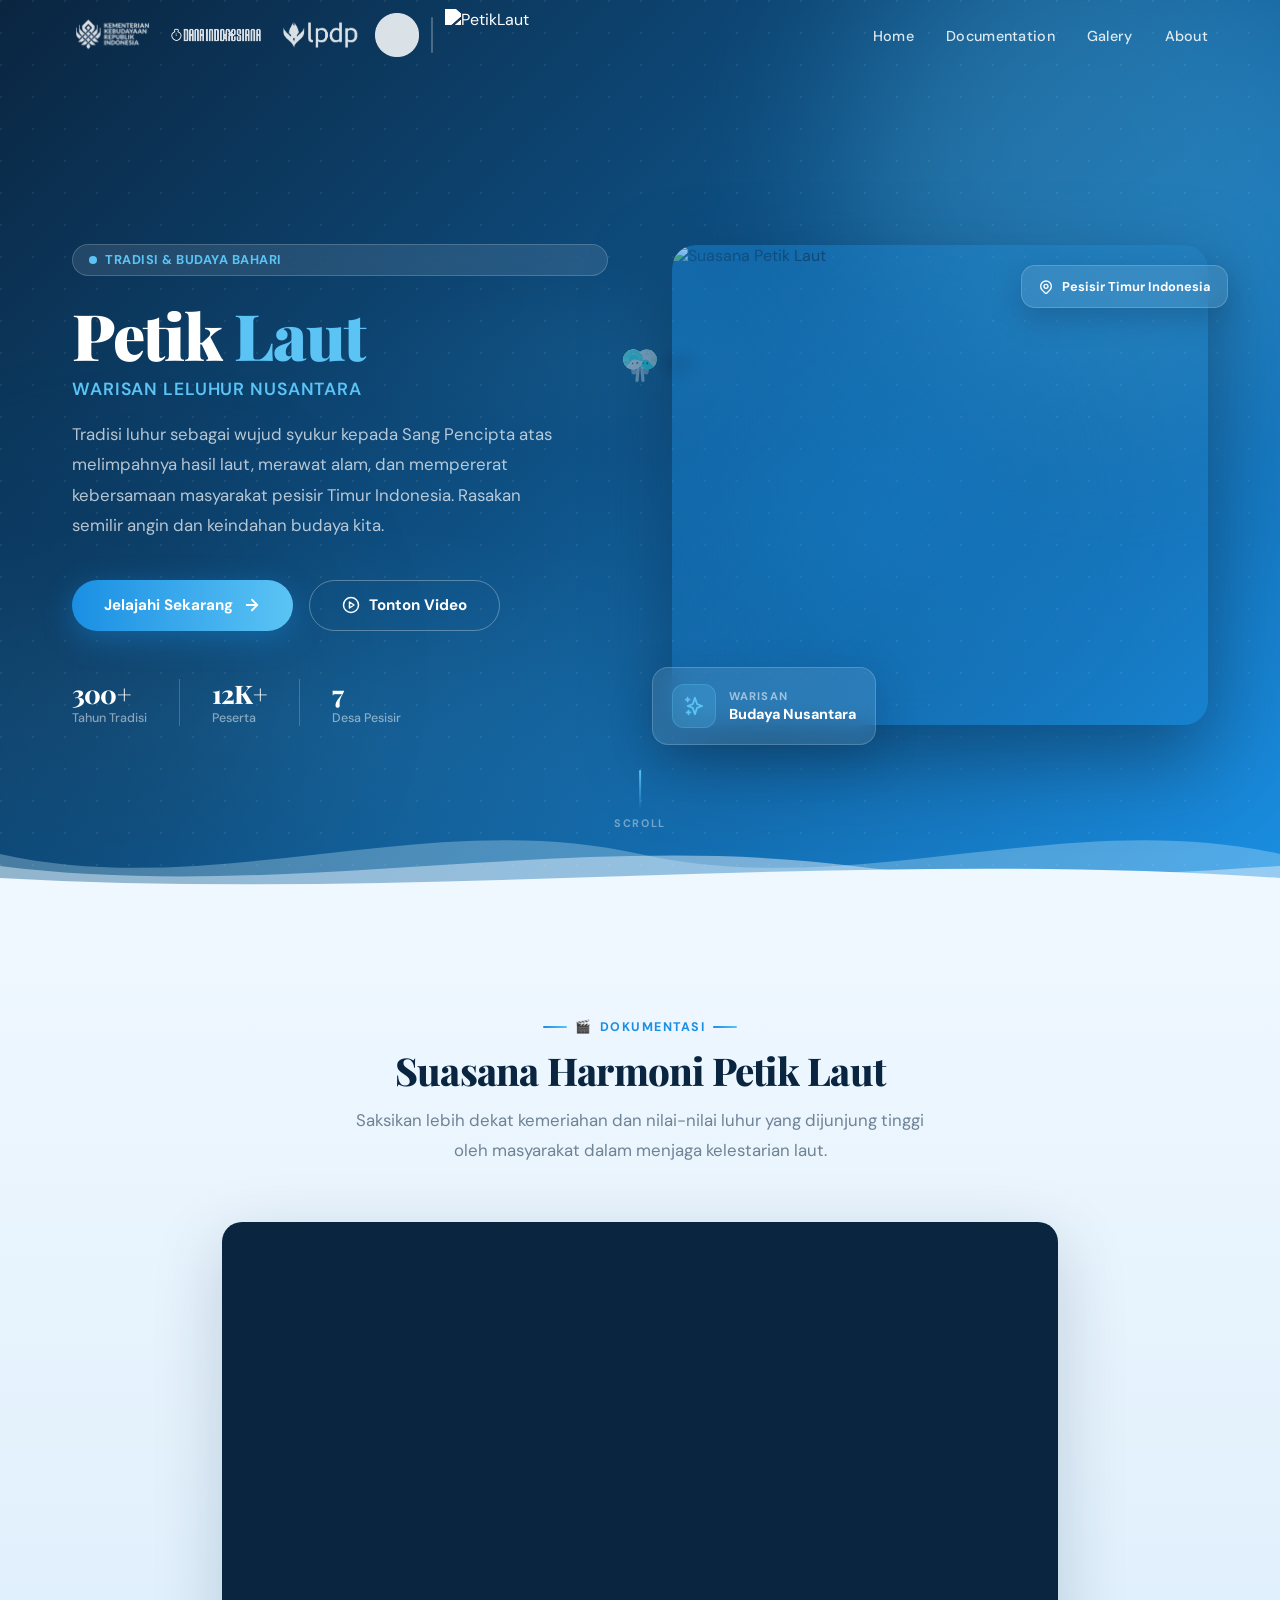
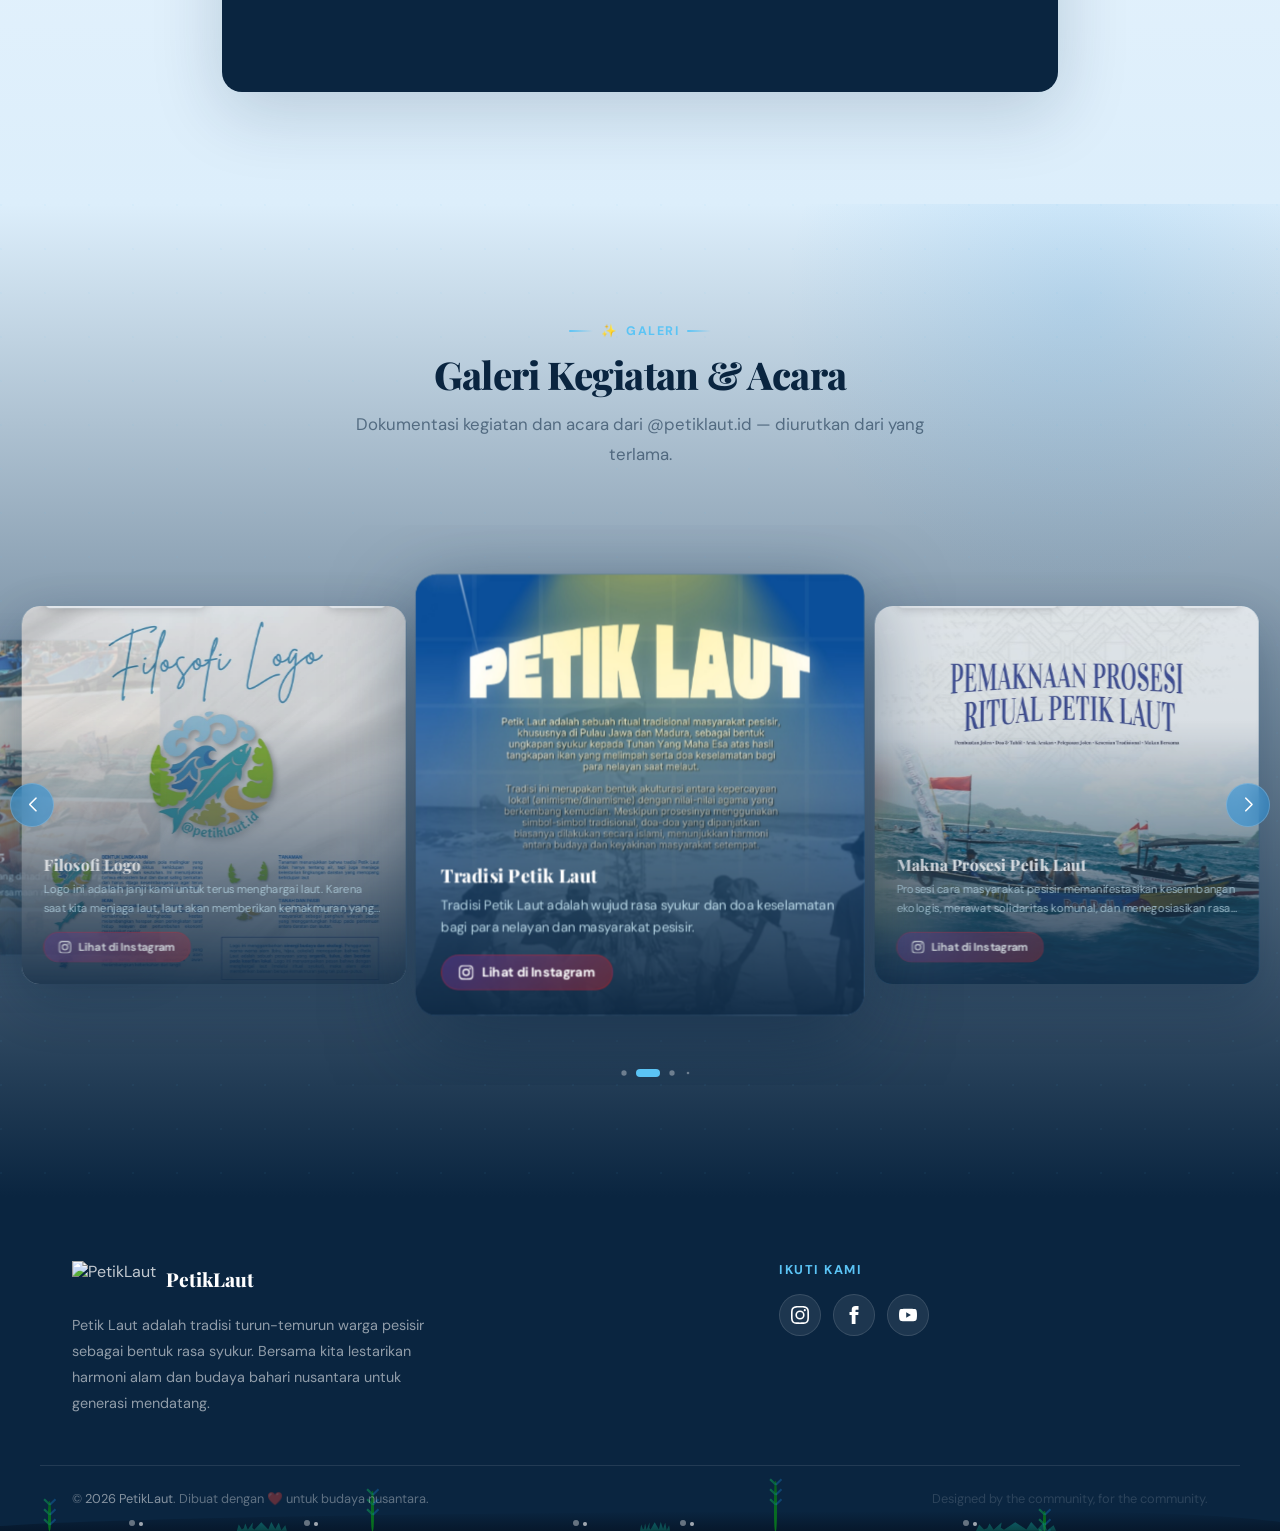
==== commit c16df89a: "update dikit" ====
--- a/index.html
+++ b/index.html
@@ -4,6 +4,7 @@
   <meta charset="UTF-8">
   <meta name="viewport" content="width=device-width, initial-scale=1.0">
   <title>PetikLaut | Tradisi & Budaya Bahari Nusantara</title>
+  <link rel="icon" type="image/png" href="/assets/images/logo/petiklaut.png">
   <meta name="description" content="PetikLaut adalah festival tradisi syukur masyarakat pesisir yang merayakan kelimpahan hasil laut dan kebersamaan budaya bahari nusantara.">
 
   <!-- Google Fonts -->
